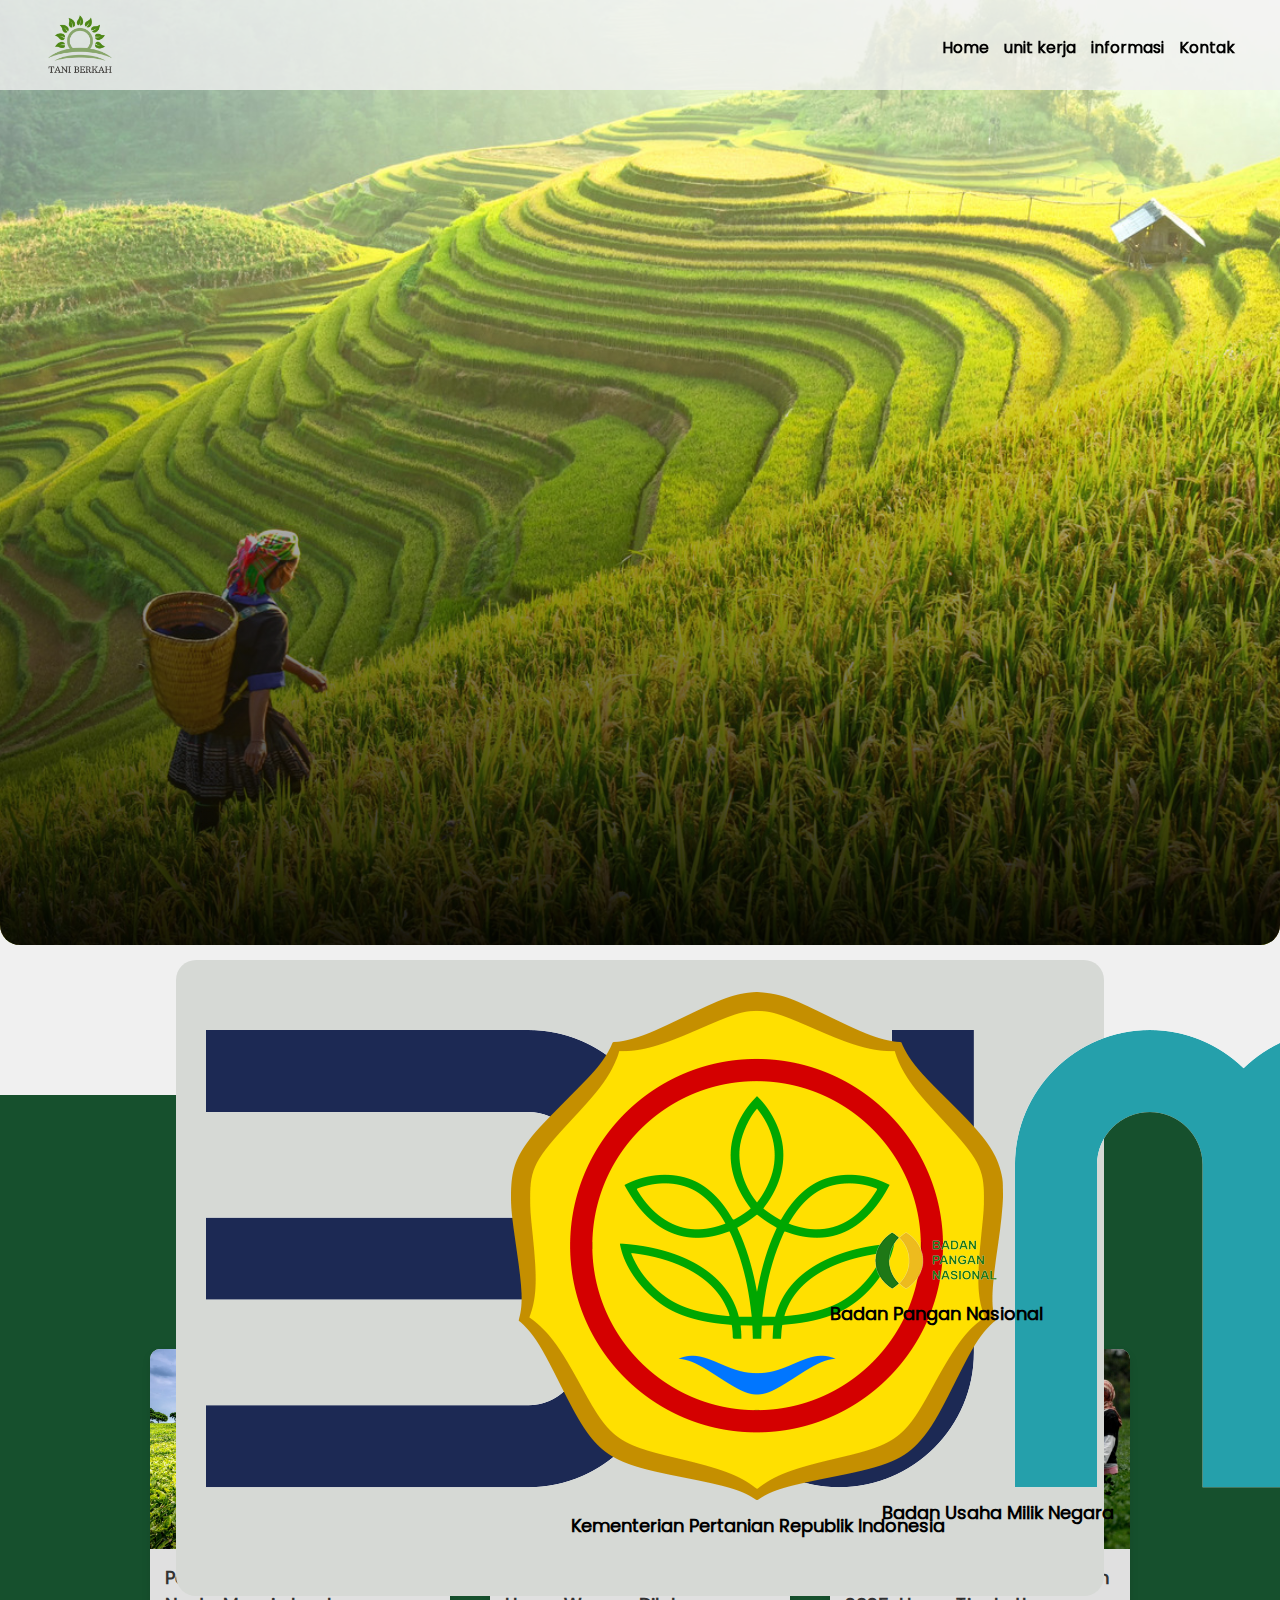
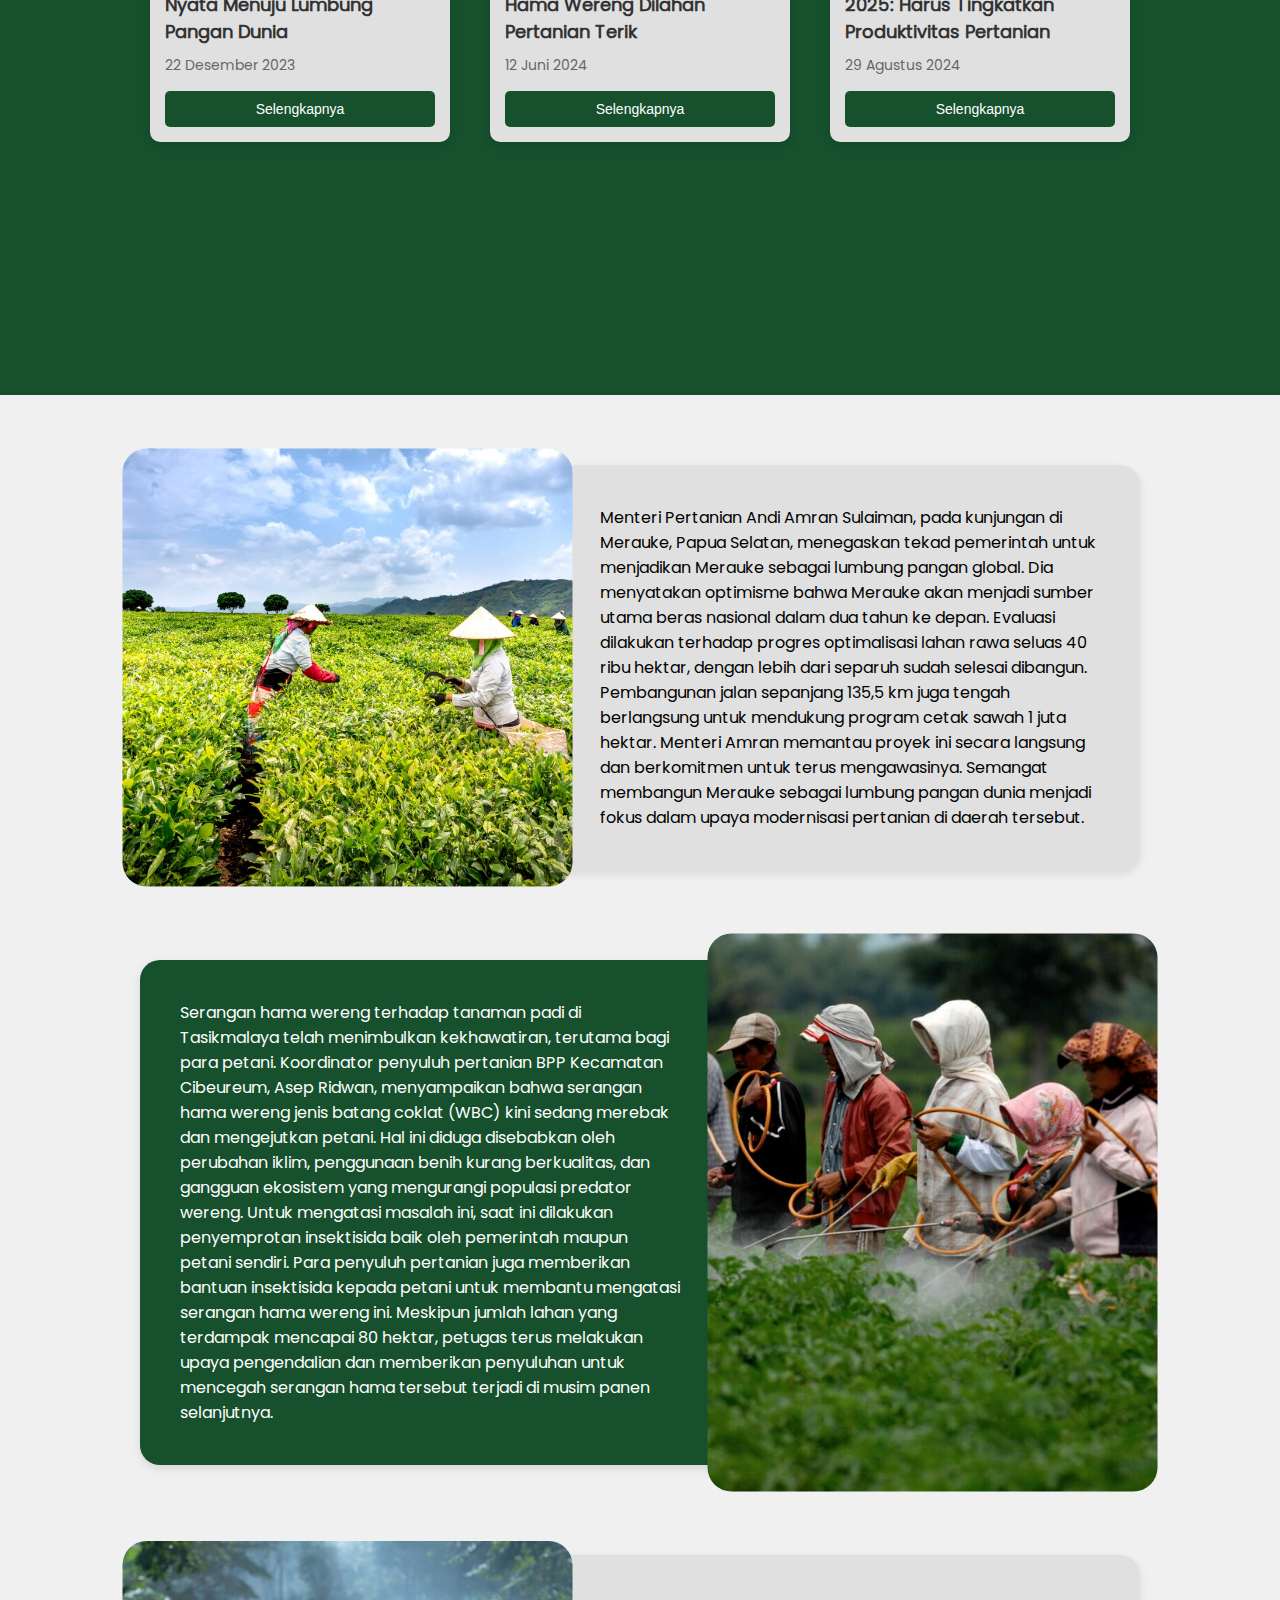
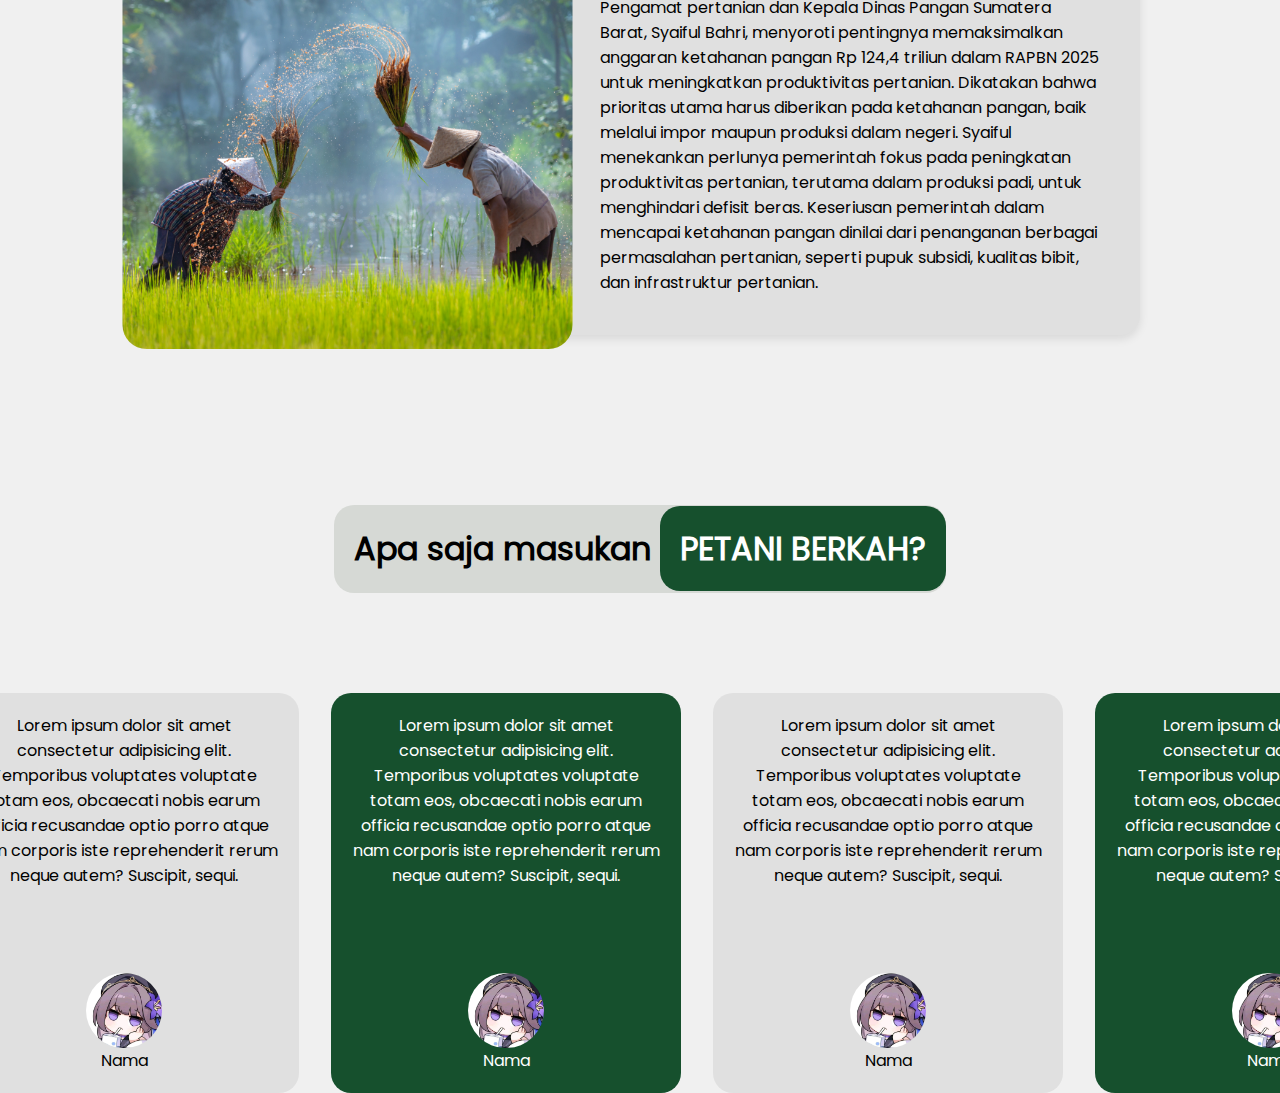
==== index.html @ 10a88b88 "Day2.2" ====
<!DOCTYPE html>
<html lang="en">
<head>
    <meta charset="UTF-8">
    <meta name="viewport" content="width=device-width, initial-scale=1.0">
    <meta name="description" content="Situs Tani Berkah adalah proyek dari kelompok MyDev yang menyediakan informasi dan panduan terbaru tentang teknik bercocok tanam, inovasi pertanian, dan produk-produk unggulan untuk petani modern.">
    <title>MyDev Tani Berkah</title>
    <link rel="stylesheet" href="style.css">
    <link rel="icon" type="image/x-icon" href="aset/img/logo.webp">
    <script src="script.js"></script>
</head>
<body>

    <!-- Navbar -->
    <nav>
        <div class="logo">
            <a href="index.html"><img src="aset/img/logo.webp" alt="logo"></a>
        </div>
        <div class="nav-normal">
            <ul>
                <li>Home</li>
                <li>unit kerja</li>
                <li>informasi</li>
                <li>Kontak</li>
            </ul>
        </div>
        

        <div class="nav-dropdown">
            <ul>
                <li>Menu</li>
            </ul>
        </div>
    </nav>

    <div class="container1">
        <img src="aset/img/bg 1.jpg" alt="">
    </div>

    <div class="container2">
        <div class="logo">
            <div class="logo-item">
                <img src="aset/img/BUMN.png" alt="Logo 1">
                <p>Badan Usaha Milik Negara</p>
            </div>
            <div class="logo-item">
                <img src="aset/img/Pertanian.webp" alt="Logo 2">
                <p>Kementerian Pertanian Republik Indonesia</p>
            </div>
            <div class="logo-item">
                <img src="aset/img/BPN.png" alt="Logo 3">
                <p>Badan Pangan Nasional</p>
            </div>
        </div>

        <div class="cards">
            <div class="card">
                <img src="aset/img/conten 1.png" alt="Card 1">
                <div class="card-content">
                    <h3>Pertanian Memasuki Langkah Nyata Menuju Lumbung Pangan Dunia</h3>
                    <p>22 Desember 2023</p>
                    <button>Selengkapnya</button>
                </div>
            </div>
            <div class="card">
                <img src="aset/img/conten 2.jpg" alt="Card 2">
                <div class="card-content">
                    <h3>Upaya Hadapi Serangan Hama Wereng Dilahan Pertanian Terik</h3>
                    <p>12 Juni 2024</p>
                    <button>Selengkapnya</button>
                </div>
            </div>
            <div class="card">
                <img src="aset/img/conten 3.jpg" alt="Card 3">
                <div class="card-content">
                    <h3>Anggaran Ketahanan Pangan 2025: Harus Tingkatkan Produktivitas Pertanian</h3>
                    <p>29 Agustus 2024</p>
                    <button>Selengkapnya</button>
                </div>
            </div>
        </div>
    </div>

    <div class="container3">
        <div class="content-container">
            <div class="img"></div>
            <p>
                Menteri Pertanian Andi Amran Sulaiman, pada kunjungan di Merauke, Papua Selatan, menegaskan tekad pemerintah untuk menjadikan Merauke sebagai lumbung pangan global. Dia menyatakan optimisme bahwa Merauke akan menjadi sumber utama beras nasional dalam dua tahun ke depan. Evaluasi dilakukan terhadap progres optimalisasi lahan rawa seluas 40 ribu hektar, dengan lebih dari separuh sudah selesai dibangun. Pembangunan jalan sepanjang 135,5 km juga tengah berlangsung untuk mendukung program cetak sawah 1 juta hektar. Menteri Amran memantau proyek ini secara langsung dan berkomitmen untuk terus mengawasinya. Semangat membangun Merauke sebagai lumbung pangan dunia menjadi fokus dalam upaya modernisasi pertanian di daerah tersebut.
            </p>
        </div>
    </div>

    <div class="container4">
        <div class="content-container">
            <p>
                Serangan hama wereng terhadap tanaman padi di Tasikmalaya telah menimbulkan kekhawatiran, terutama bagi para petani. Koordinator penyuluh pertanian BPP Kecamatan Cibeureum, Asep Ridwan, menyampaikan bahwa serangan hama wereng jenis batang coklat (WBC) kini sedang merebak dan mengejutkan petani. Hal ini diduga disebabkan oleh perubahan iklim, penggunaan benih kurang berkualitas, dan gangguan ekosistem yang mengurangi populasi predator wereng. Untuk mengatasi masalah ini, saat ini dilakukan penyemprotan insektisida baik oleh pemerintah maupun petani sendiri. Para penyuluh pertanian juga memberikan bantuan insektisida kepada petani untuk membantu mengatasi serangan hama wereng ini. Meskipun jumlah lahan yang terdampak mencapai 80 hektar, petugas terus melakukan upaya pengendalian dan memberikan penyuluhan untuk mencegah serangan hama tersebut terjadi di musim panen selanjutnya.
            </p>
            <div class="img"></div>
        </div>
    </div>

    <div class="container3 container5">
        <div class="content-container">
            <div class="img"></div>
            <p>
                Pengamat pertanian dan Kepala Dinas Pangan Sumatera Barat, Syaiful Bahri, menyoroti pentingnya memaksimalkan anggaran ketahanan pangan Rp 124,4 triliun dalam RAPBN 2025 untuk meningkatkan produktivitas pertanian. Dikatakan bahwa prioritas utama harus diberikan pada ketahanan pangan, baik melalui impor maupun produksi dalam negeri. Syaiful menekankan perlunya pemerintah fokus pada peningkatan produktivitas pertanian, terutama dalam produksi padi, untuk menghindari defisit beras. Keseriusan pemerintah dalam mencapai ketahanan pangan dinilai dari penanganan berbagai permasalahan pertanian, seperti pupuk subsidi, kualitas bibit, dan infrastruktur pertanian.
            </p>
        </div>
    </div>

    <div class="title">
        <h1>Apa saja masukan <span class="petani green">PETANI BERKAH?</span></h1>
    </div>

    <div class="horizontal-scroll">
        <div class="container6">
            <div class="item">
                <p>Lorem ipsum dolor sit amet consectetur adipisicing elit. Temporibus voluptates voluptate totam eos, obcaecati nobis earum officia recusandae optio porro atque nam corporis iste reprehenderit rerum neque autem? Suscipit, sequi.</p>
                <div class="profil">
                    <img src="aset/img/profil1.jpg" alt="profil">
                    <span>Nama</span>
                </div>
            </div>
            <div class="item green">
                <p>Lorem ipsum dolor sit amet consectetur adipisicing elit. Temporibus voluptates voluptate totam eos, obcaecati nobis earum officia recusandae optio porro atque nam corporis iste reprehenderit rerum neque autem? Suscipit, sequi.</p>
                <div class="profil">
                    <img src="aset/img/profil1.jpg" alt="profil">
                    <span>Nama</span>
                </div>
            </div>
            <div class="item">
                <p>Lorem ipsum dolor sit amet consectetur adipisicing elit. Temporibus voluptates voluptate totam eos, obcaecati nobis earum officia recusandae optio porro atque nam corporis iste reprehenderit rerum neque autem? Suscipit, sequi.</p>
                <div class="profil">
                    <img src="aset/img/profil1.jpg" alt="profil">
                    <span>Nama</span>
                </div>
            </div>
            <div class="item green">
                <p>Lorem ipsum dolor sit amet consectetur adipisicing elit. Temporibus voluptates voluptate totam eos, obcaecati nobis earum officia recusandae optio porro atque nam corporis iste reprehenderit rerum neque autem? Suscipit, sequi.</p>
                <div class="profil">
                    <img src="aset/img/profil1.jpg" alt="profil">
                    <span>Nama</span>
                </div>
            </div>
            <div class="item">
                <p>Lorem ipsum dolor sit amet consectetur adipisicing elit. Temporibus voluptates voluptate totam eos, obcaecati nobis earum officia recusandae optio porro atque nam corporis iste reprehenderit rerum neque autem? Suscipit, sequi.</p>
                <div class="profil">
                    <img src="aset/img/profil1.jpg" alt="profil">
                    <span>Nama</span>
                </div>
            </div>
            <div class="item green">
                <p>Lorem ipsum dolor sit amet consectetur adipisicing elit. Temporibus voluptates voluptate totam eos, obcaecati nobis earum officia recusandae optio porro atque nam corporis iste reprehenderit rerum neque autem? Suscipit, sequi.</p>
                <div class="profil">
                    <img src="aset/img/profil1.jpg" alt="profil">
                    <span>Nama</span>
                </div>
            </div>
        </div>
    </div>
    
</body>
</html>
---- style.css ----
@font-face {
    font-family: poppins;
    src: url(aset/font/Poppins-Regular.ttf);
}

*{
    padding: 0;
    margin: 0;
    box-sizing: border-box;

}

body{
    font-family: poppins;
    background-color: rgb(240, 240, 240);
}

a{
    text-decoration: none;
}

ul li{
    list-style: none;
}

nav{
    z-index: 99;
    position: fixed;
    width: 100%;
    min-height: 10vh;
    background-color: rgba(240, 240, 240, 0.8);
    color: black;
    display: flex;
    justify-content: space-between;
    align-items: center;
    padding: 5px 5vh 0;
}

nav .logo a img{
    width: 70px;
    height: 70px;
}

nav ul{
    display: flex;
    justify-content: center;
}

nav ul li {
    position: relative;
    min-width: 20px;
    margin-left: 15px;
    font-weight: bold;
    transition: all 0.5s;
}

nav ul li::after {
    content: '';
    position: absolute;
    left: 0;
    bottom: -3px; /* Atur jarak underline dari teks */
    width: 0;
    height: 3px; /* Ketebalan underline */
    background-color: green; /* Warna underline */
    transition: width 0.5s;
}

nav ul li:hover::after {
    width: 100%;
}

.nav-dropdown{
    display: none;
}

@media (max-width: 480px) {
    .nav-normal ul li{
        display: none;
    }
    .nav-dropdown{
        display: block;
    }
}

/* Container1 */

.container1 {
    width: 100%;
    height: 105vh;
    display: flex;
    justify-content: center;
    align-items: center;
    flex-wrap: wrap;
    position: relative; /* Penting untuk overlay */
}

.container1 img {
    position: absolute;
    object-fit: cover;
    height: 100%;
    width: 100%;
    border-radius: 0 0 20px 20px;
    z-index: 1; /* Pastikan gambar ada di bawah overlay */
}

.container1::after {
    content: '';
    position: absolute;
    top: 0;
    left: 0;
    width: 100%;
    height: 100%;
    background: linear-gradient(to top, rgba(0, 0, 0, 0.9), rgba(0, 0, 0, 0) 70%);
    border-radius: 0 0 20px 20px;
    z-index: 2; /* Overlay di atas gambar */
}

/* Logo dan Card */

.container2 {
    position: relative;
    background-color: #16502D;
    padding: 50px 0;
    margin-top: 150px;
    display: flex;
    flex-direction: column;
    justify-content: center;
    align-items: center;
    min-height: 100vh;
}

.container2 .logo {
    position: absolute;
    top :-15%;
    display: flex;
    flex-wrap: wrap;
    justify-content: space-around;
    align-items: center;
    background-color: #D6D9D5;
    padding: 20px;
    border-radius: 20px;
    min-width: 70%;
    max-width: 1000px;
    margin: 0 25px 50px;
}

.logo-item {
    flex: 1;
    text-align: center;
    display: flex;
    flex-direction: column;
    flex-wrap: wrap;
    padding: 10px;
}

.logo-item img {
    flex: 1;
    height: 70px;
    width: auto;
    display: block;
    margin: 0 auto;
    
}

.logo-item p {
    flex: 1;
    margin-top: 10px;
    font-size: large;
    font-weight: bold;
    color: #000;
}

@media (max-width: 480px) {
    .container2{
        margin-top: 220px;
        padding-top: 150px;
    }

    .logo-item img {
        height: 50px;
        
    }

    .logo-item p {
        font-size: small;
    }
}

.cards {
    display: flex;
    gap: 20px;
    justify-content: center;
    align-items: stretch;
    flex-wrap: wrap;
}

.card {
    background-color: #e0e0e0;
    border-radius: 10px;
    overflow: hidden;
    width: 300px;
    box-shadow: 0 4px 8px rgba(0, 0, 0, 0.1);
    display: flex;
    flex-direction: column;
    margin: 10px;
}

.card img {
    width: 100%;
    height: 200px;
    object-fit: cover;
}

.card-content {
    padding: 15px;
    display: flex;
    flex-direction: column;
    justify-content: space-between;
    flex-grow: 1;
}

.card-content h3 {
    font-size: 18px;
    color: #333;
    margin-bottom: 10px;
}

.card-content p {
    font-size: 14px;
    color: #666;
    margin-bottom: 15px;
}

.card-content button {
    background-color: #16502D;
    color: white;
    border: none;
    padding: 10px 15px;
    text-align: center;
    text-decoration: none;
    display: inline-block;
    font-size: 14px;
    border-radius: 5px;
    cursor: pointer;
    transition: all 0.2s;
}

.card-content button:hover {
    background-color: #45a049;
}

/* Responsive adjustments */
@media (max-width: 768px) {
    .cards {
        flex-direction: column;
        align-items: center;
    }

    .card {
        width: 80%;
    }
}

@media (max-width: 480px) {
    .card {
        width: 90%;
    }

    .card img {
        height: 150px;
    }

    .card-content h3 {
        font-size: 16px;
    }

    .card-content p {
        font-size: 12px;
    }

    .card-content button {
        padding: 8px 12px;
        font-size: 12px;
    }
}


/* Container 3 */

.container3 {
    margin-top: 50px;
    width: 100%;
    padding: 20px;
    display: flex;
    justify-content: center;
    align-items: center;
}

.container3 .content-container {
    padding: 20px;
    display: flex;
    max-width: 1000px;
    background-color: #e0e0e0;
    border-radius: 20px;
    box-shadow: 0 4px 10px rgba(0, 0, 0, 0.1);
    width: 100%; /* Ensure content-container takes full width */
}

.container3 .content-container .img{
    border-radius: 20px;
    background-image: url(aset/img/conten\ 1.png);
    background-size: cover;
    background-position: center;
    flex: 0.75;
    width: 250px;
    height: auto;
    scale: 1.2;
}

.container3 .content-container p{
    flex: 1;
    padding: 20px 20px 20px 65px;
}

/* Container 4 */
.container4{
    margin-top: 50px;
    width: 100%;
    padding: 20px;
    display: flex;
    justify-content: center;
    align-items: center;
}

.container4 .content-container {
    padding: 20px;
    display: flex;
    max-width: 1000px;
    background-color: #16502D;
    border-radius: 20px;
    box-shadow: 0 4px 10px rgba(0, 0, 0, 0.1);
    width: 100%; /* Ensure content-container takes full width */
}

.container4 .content-container .img{
    border-radius: 20px;
    background-image: url(aset/img/conten\ 3.jpg);
    background-size: cover;
    background-position: center;
    flex: 0.75;
    width: 250px;
    height: auto;
    scale: 1.2;
}

.container4 .content-container p{
    flex: 1;
    color: white;
    padding: 20px 65px 20px 20px ;
}

.container5 .content-container .img{
    background-image: url(aset/img/conten\ 2.jpg);
}

@media (max-width: 480px) {
    .content-container{
        flex-direction: column;
    }

    .container3 .content-container .img, .container4 .content-container .img{
        flex: none;
        width: auto;
        height: 200px;
        margin-bottom: 20px;
    }

    .container3 .content-container p, .container4 .content-container p{
        padding: 20px ;
        text-align: center;
    }

    .container4 .content-container{
        flex-direction: column-reverse;
    }
}


.horizontal-scroll {
    width: 100%;
    overflow-x: scroll;
    display: flex;
    position: relative;
    scrollbar-color: transparent transparent;
}

.horizontal-scroll::-webkit-scrollbar {
    display: none;
}

.container6 {
    display: flex;
    gap: 2rem;
}

.item {
    width: 350px;
    height: 400px;
    background-color: #e0e0e0;
    border-radius: 20px;
    padding: 20px;
    display: flex;
    justify-content: space-between;
    align-items: center;
    flex-direction: column;
}

.item p{
    text-align: center;
}

.item .profil{
    display: flex;
    justify-content: center;
    align-items: center;
    flex-direction: column;
}

.item .profil img{
    height: 75px;
    width: auto;
    border-radius: 50%;
}

.title{
    display: flex;
    justify-content: center;
    align-items: center;

}

h1{
    text-align: center;
    align-items: center;
    margin: 150px 0 100px;
    padding: 20px;
    padding-right: 0;
    border-radius: 20px;
    background-color: #D6D9D5;
}

.green{
    background-color: #16502D;
    color: white;
}

.petani{
    padding: 20px;
    border-radius: 20px;
}

@media (max-width: 480px) {
    h1 {
        margin: 100px 20px 50px;
    }
    h1 .green{
        background-color: transparent;
        color: #000;
    }
}
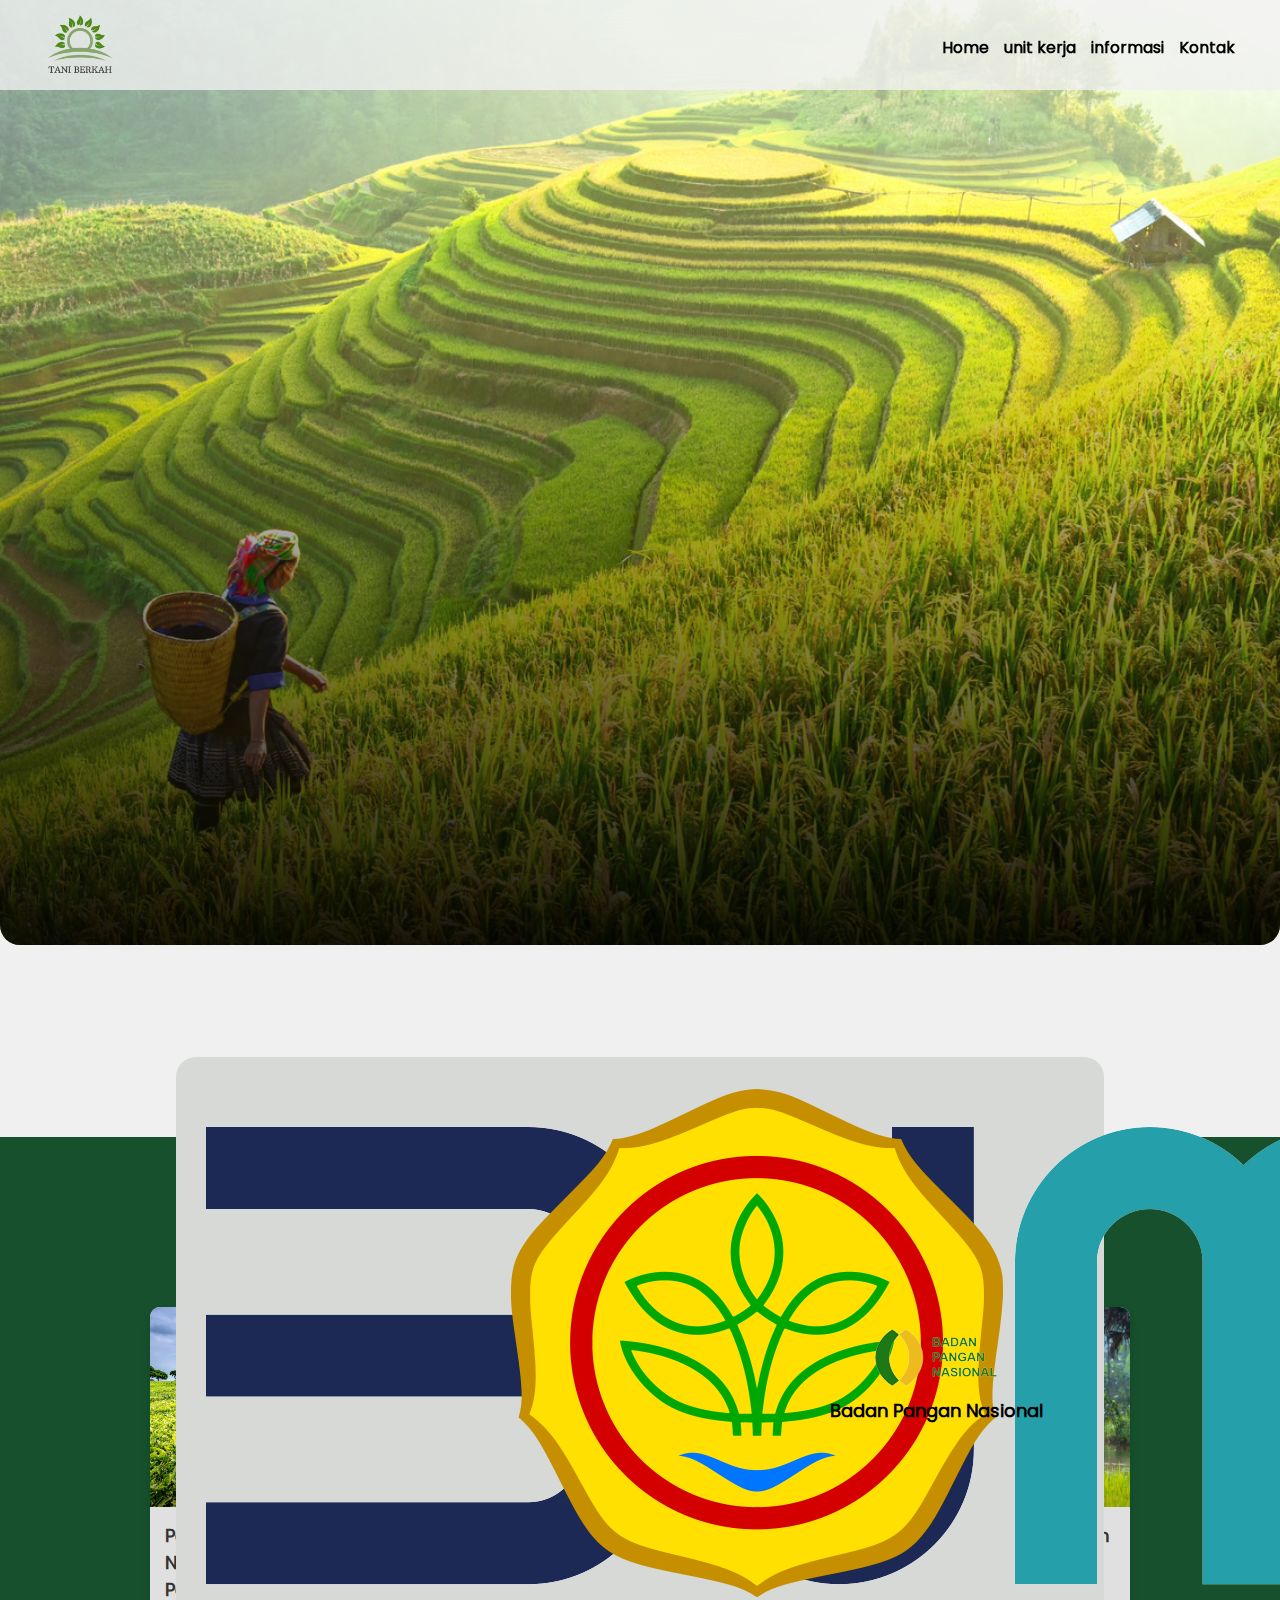
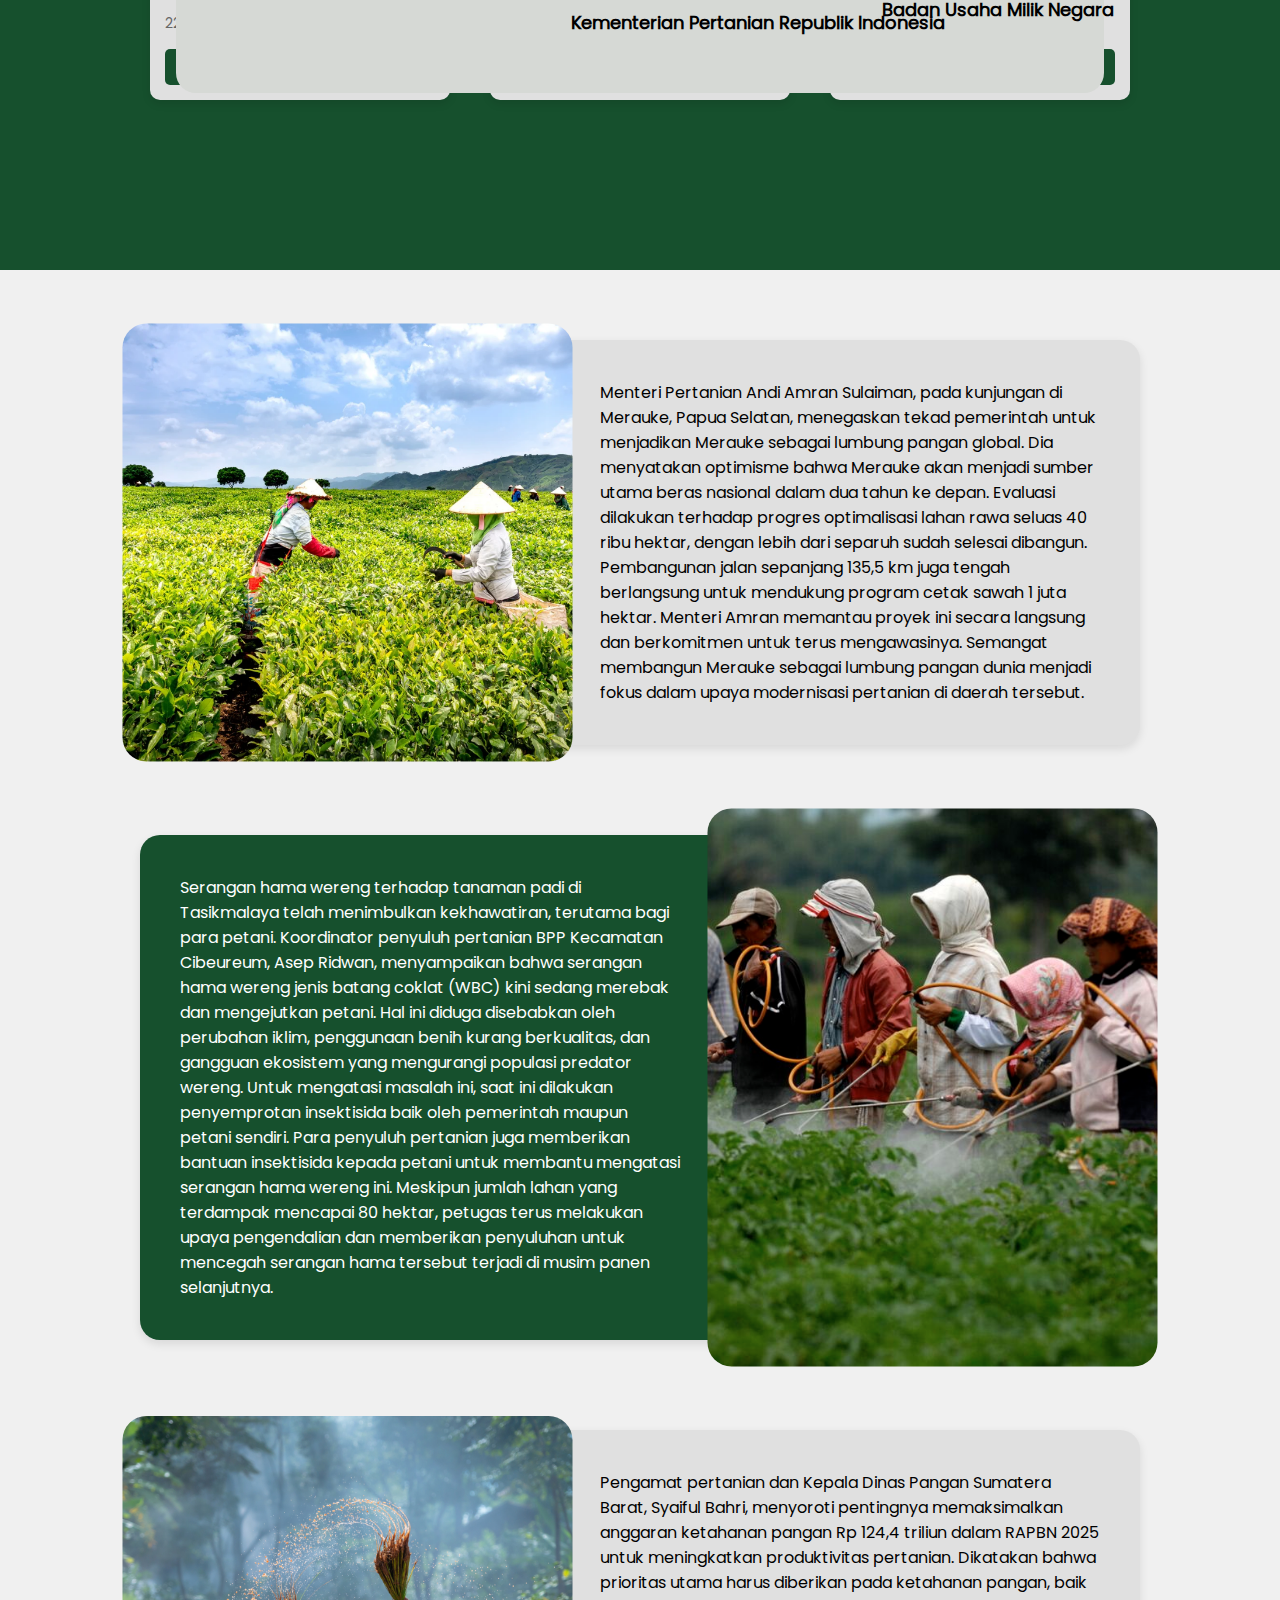
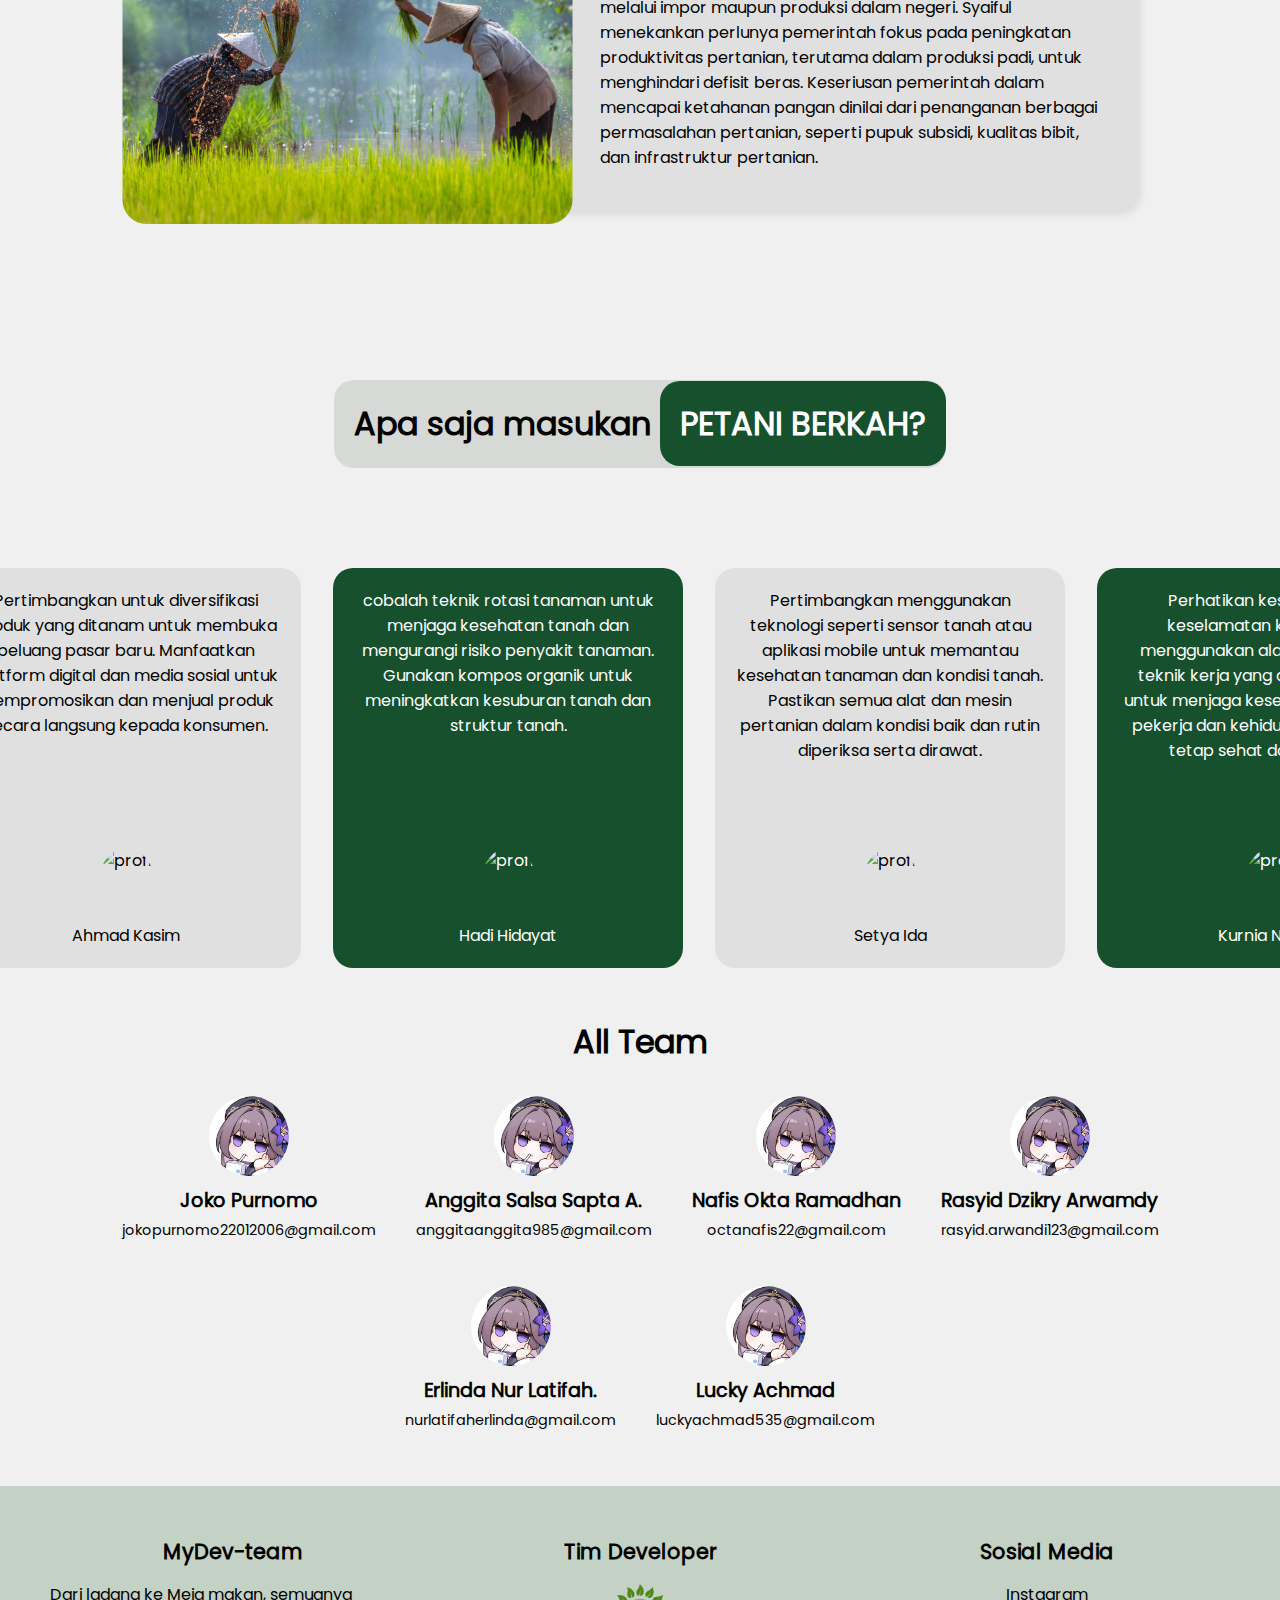
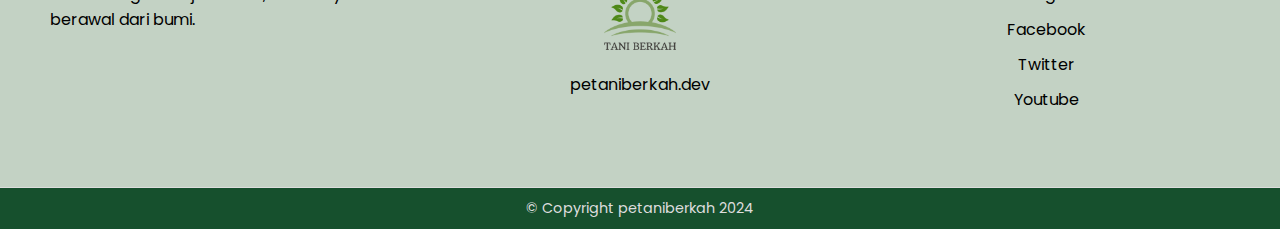
==== commit a26d37d0: "day3" ====
--- a/index.html
+++ b/index.html
@@ -63,7 +63,7 @@
                 </div>
             </div>
             <div class="card">
-                <img src="aset/img/conten 2.jpg" alt="Card 2">
+                <img src="aset/img/conten 3.jpg" alt="Card 2">
                 <div class="card-content">
                     <h3>Upaya Hadapi Serangan Hama Wereng Dilahan Pertanian Terik</h3>
                     <p>12 Juni 2024</p>
@@ -71,7 +71,7 @@
                 </div>
             </div>
             <div class="card">
-                <img src="aset/img/conten 3.jpg" alt="Card 3">
+                <img src="aset/img/conten 2.jpg" alt="Card 3">
                 <div class="card-content">
                     <h3>Anggaran Ketahanan Pangan 2025: Harus Tingkatkan Produktivitas Pertanian</h3>
                     <p>29 Agustus 2024</p>
@@ -115,49 +115,120 @@
     <div class="horizontal-scroll">
         <div class="container6">
             <div class="item">
-                <p>Lorem ipsum dolor sit amet consectetur adipisicing elit. Temporibus voluptates voluptate totam eos, obcaecati nobis earum officia recusandae optio porro atque nam corporis iste reprehenderit rerum neque autem? Suscipit, sequi.</p>
-                <div class="profil">
-                    <img src="aset/img/profil1.jpg" alt="profil">
-                    <span>Nama</span>
+                <p>Pertimbangkan untuk diversifikasi produk yang ditanam untuk membuka peluang pasar baru. Manfaatkan platform digital dan media sosial untuk mempromosikan dan menjual produk secara langsung kepada konsumen.</p>
+                <div class="profil">
+                    <img src="aset/img/user2.png" alt="profil">
+                    <span>Ahmad Kasim</span>
                 </div>
             </div>
             <div class="item green">
-                <p>Lorem ipsum dolor sit amet consectetur adipisicing elit. Temporibus voluptates voluptate totam eos, obcaecati nobis earum officia recusandae optio porro atque nam corporis iste reprehenderit rerum neque autem? Suscipit, sequi.</p>
-                <div class="profil">
-                    <img src="aset/img/profil1.jpg" alt="profil">
-                    <span>Nama</span>
+                <p>cobalah teknik rotasi tanaman untuk menjaga kesehatan tanah dan mengurangi risiko penyakit tanaman. Gunakan kompos organik untuk meningkatkan  kesuburan tanah dan struktur tanah. </p>
+                <div class="profil">
+                    <img src="aset/img/user6.png" alt="profil">
+                    <span>Hadi Hidayat</span>
                 </div>
             </div>
             <div class="item">
-                <p>Lorem ipsum dolor sit amet consectetur adipisicing elit. Temporibus voluptates voluptate totam eos, obcaecati nobis earum officia recusandae optio porro atque nam corporis iste reprehenderit rerum neque autem? Suscipit, sequi.</p>
-                <div class="profil">
-                    <img src="aset/img/profil1.jpg" alt="profil">
-                    <span>Nama</span>
+                <p>Pertimbangkan menggunakan teknologi seperti sensor tanah atau aplikasi mobile untuk memantau kesehatan tanaman dan kondisi tanah. Pastikan semua alat dan mesin pertanian dalam kondisi baik dan rutin diperiksa serta dirawat.</p>
+                <div class="profil">
+                    <img src="aset/img/user5.png" alt="profil">
+                    <span>Setya Ida</span>
                 </div>
             </div>
             <div class="item green">
-                <p>Lorem ipsum dolor sit amet consectetur adipisicing elit. Temporibus voluptates voluptate totam eos, obcaecati nobis earum officia recusandae optio porro atque nam corporis iste reprehenderit rerum neque autem? Suscipit, sequi.</p>
-                <div class="profil">
-                    <img src="aset/img/profil1.jpg" alt="profil">
-                    <span>Nama</span>
+                <p>Perhatikan kesehatan dan keselamatan kerja dengan menggunakan alat pelindung dan teknik kerja yang aman. Usahakan untuk menjaga keseimbangan antara pekerja dan kehidupan pribadi agar tetap sehat dan produktif.</p>
+                <div class="profil">
+                    <img src="aset/img/user4.png" alt="profil">
+                    <span>Kurnia Ningsih</span>
                 </div>
             </div>
             <div class="item">
-                <p>Lorem ipsum dolor sit amet consectetur adipisicing elit. Temporibus voluptates voluptate totam eos, obcaecati nobis earum officia recusandae optio porro atque nam corporis iste reprehenderit rerum neque autem? Suscipit, sequi.</p>
-                <div class="profil">
-                    <img src="aset/img/profil1.jpg" alt="profil">
-                    <span>Nama</span>
+                <p>Ikuti pelatihan dan workshop tentang teknik pertanian terbaru, manajemen bisnis pertanian, dan pemasaran produk. Bergabunglah dengan kelompok petani dan asosiasi untuk berbagai pengalaman dan informasi.</p>
+                <div class="profil">
+                    <img src="aset/img/user3.png" alt="profil">
+                    <span>Budi utomo</span>
                 </div>
             </div>
             <div class="item green">
-                <p>Lorem ipsum dolor sit amet consectetur adipisicing elit. Temporibus voluptates voluptate totam eos, obcaecati nobis earum officia recusandae optio porro atque nam corporis iste reprehenderit rerum neque autem? Suscipit, sequi.</p>
-                <div class="profil">
-                    <img src="aset/img/profil1.jpg" alt="profil">
-                    <span>Nama</span>
+                <p>Lakukan pemantauan rutin terhadap tanaman untuk mendeteksi hama dan penyakit  sejak dini. Gunakan metode pengendalian hama yang ramah lingkungan, seperti predator alami dan pestisida organik.</p>
+                <div class="profil">
+                    <img src="aset/img/user1.png" alt="profil">
+                    <span>Muhammad Sumbul</span>
                 </div>
             </div>
         </div>
     </div>
     
+    <div class="team-section">
+        <h2>All Team</h2>
+        <div class="team-container">
+            <div class="team-member">
+                <img src="aset/img/profil1.jpg" alt="Joko Purnomo">
+                <div class="team-info">
+                    <h3>Joko Purnomo</h3>
+                    <p>jokopurnomo22012006@gmail.com</p>
+                </div>
+            </div>
+            <div class="team-member">
+                <img src="aset/img/profil1.jpg" alt="Anggita Salsa Sapta A.">
+                <div class="team-info">
+                    <h3>Anggita Salsa Sapta A.</h3>
+                    <p>anggitaanggita985@gmail.com</p>
+                </div>
+            </div>
+            <div class="team-member">
+                <img src="aset/img/profil1.jpg" alt="Nafis Okta Ramadhan">
+                <div class="team-info">
+                    <h3>Nafis Okta Ramadhan</h3>
+                    <p>octanafis22@gmail.com</p>
+                </div>
+            </div>
+            <div class="team-member">
+                <img src="aset/img/profil1.jpg" alt="Rasyid Dzikry Arwamdy">
+                <div class="team-info">
+                    <h3>Rasyid Dzikry Arwamdy</h3>
+                    <p>rasyid.arwandi123@gmail.com</p>
+                </div>
+            </div>
+            <div class="team-member">
+                <img src="aset/img/profil1.jpg" alt="Erlinda Nur Latifah.">
+                <div class="team-info">
+                    <h3>Erlinda Nur Latifah.</h3>
+                    <p>nurlatifaherlinda@gmail.com</p>
+                </div>
+            </div>
+            <div class="team-member">
+                <img src="aset/img/profil1.jpg" alt="Lucky Achmad">
+                <div class="team-info">
+                    <h3>Lucky Achmad</h3>
+                    <p>luckyachmad535@gmail.com</p>
+                </div>
+            </div>
+        </div>
+    </div>
+
+    <footer>
+        <div class="footer-container">
+            <div class="footer-item">
+                <h3>MyDev-team</h3>
+                <p>Dari ladang ke Meja makan, semuanya berawal dari bumi.</p>
+            </div>
+            <div class="footer-item">
+                <h3>Tim Developer</h3>
+                <img src="aset/img/logo.webp" alt="Tani Berkah Logo">
+                <p>petaniberkah.dev</p>
+            </div>
+            <div class="footer-item">
+                <h3>Sosial Media</h3>
+                <p>Instagram</p>
+                <p>Facebook</p>
+                <p>Twitter</p>
+                <p>Youtube</p>
+            </div>
+        </div>
+        <div class="footer-bottom">
+            <p>© Copyright petaniberkah 2024</p>
+        </div>
+    </footer>
 </body>
 </html>--- a/style.css
+++ b/style.css
@@ -120,18 +120,17 @@
 .container2 {
     position: relative;
     background-color: #16502D;
-    padding: 50px 0;
-    margin-top: 150px;
-    display: flex;
-    flex-direction: column;
-    justify-content: center;
-    align-items: center;
-    min-height: 100vh;
+    padding: 10rem 0;
+    margin-top: 12rem;
+    display: flex;
+    flex-direction: column;
+    justify-content: center;
+    align-items: center;
 }
 
 .container2 .logo {
     position: absolute;
-    top :-15%;
+    top :-5rem;
     display: flex;
     flex-wrap: wrap;
     justify-content: space-around;
@@ -174,6 +173,11 @@
     .container2{
         margin-top: 220px;
         padding-top: 150px;
+        max-height: none;
+    }
+
+    .container2 .logo{
+        top :-10rem;
     }
 
     .logo-item img {
@@ -467,4 +471,103 @@
         background-color: transparent;
         color: #000;
     }
+}
+
+.team-section {
+    text-align: center;
+    padding: 50px 0;
+}
+
+.team-section h2 {
+    font-size: 2rem;
+    margin-bottom: 30px;
+}
+
+.team-container {
+    display: flex;
+    flex-wrap: wrap;
+    justify-content: center;
+    gap: 40px;
+}
+
+.team-member {
+    display: flex;
+    align-items: center;
+    flex-direction: column;
+    text-align: center;
+}
+
+.team-member img {
+    width: 80px;
+    height: 80px;
+    border-radius: 50%;
+    margin-bottom: 10px;
+}
+
+.team-info h3 {
+    font-size: 1.2rem;
+    margin: 0;
+}
+
+.team-info p {
+    margin: 5px 0;
+    font-size: 0.9rem;
+}
+
+footer {
+    background-color: #c3d2c4;
+}
+
+.footer-container {
+    display: flex;
+    justify-content: space-between;
+    align-items: flex-start;
+    flex-wrap: wrap;
+    padding: 30px;
+}
+
+@media (max-width: 480px) {
+    .footer-container{
+        flex-direction: column;
+        text-align: center;
+        align-items: center;
+    }
+}
+
+.footer-item{
+    flex: 1;
+    display: flex;
+    justify-content: center;
+    align-items: center;
+    flex-direction: column;
+    margin: 20px;
+}
+
+.footer-item h3 {
+    margin-bottom: 10px;
+    font-size: 1.3rem;
+}
+
+.footer-item p {
+    margin: 5px 0;
+    font-size: 1rem;
+}
+
+.footer-item img {
+    width: 80px;
+    margin-bottom: 10px;
+}
+
+.footer-bottom {
+    text-align: center;
+    margin-top: 20px;
+    border-top: 1px solid #ddd;
+    background-color: #16502D;
+    padding: 10px 0;
+}
+
+.footer-bottom p {
+    margin: 0;
+    font-size: 0.9rem;
+    color: #ddd;
 }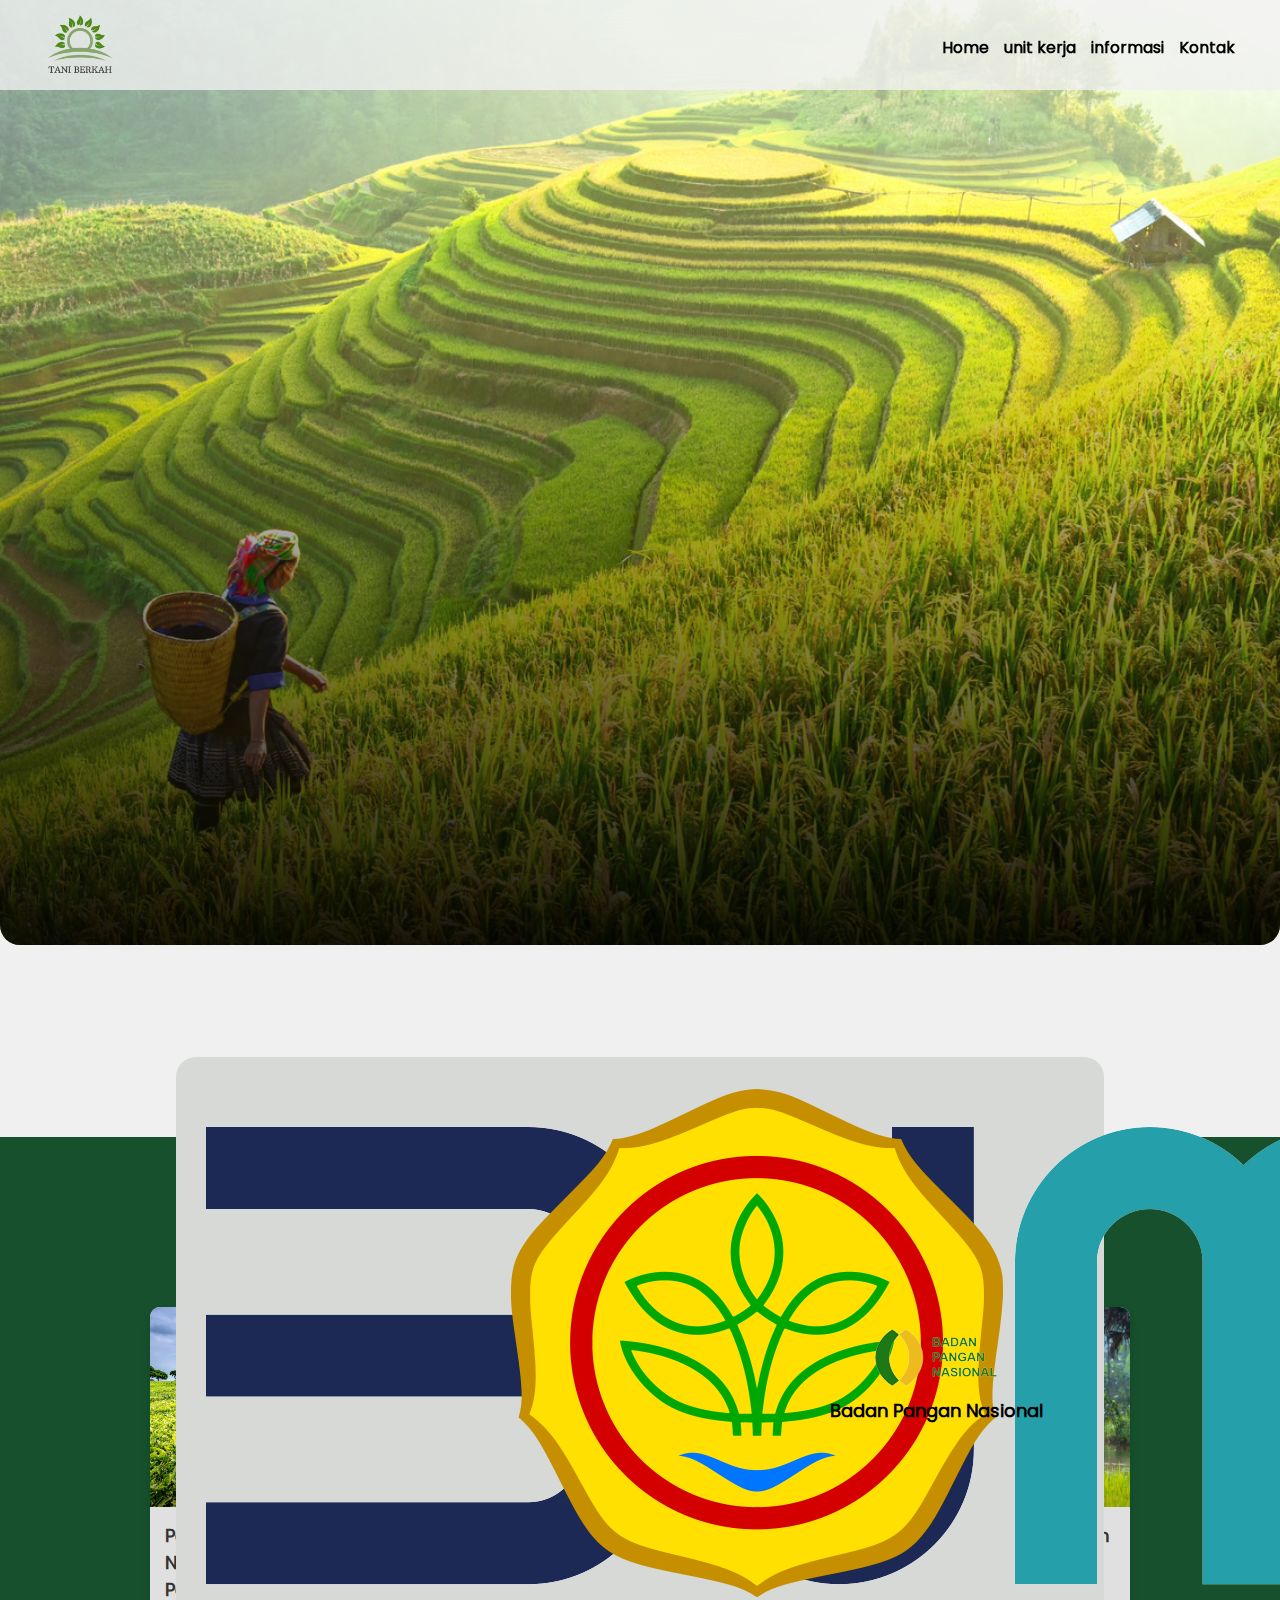
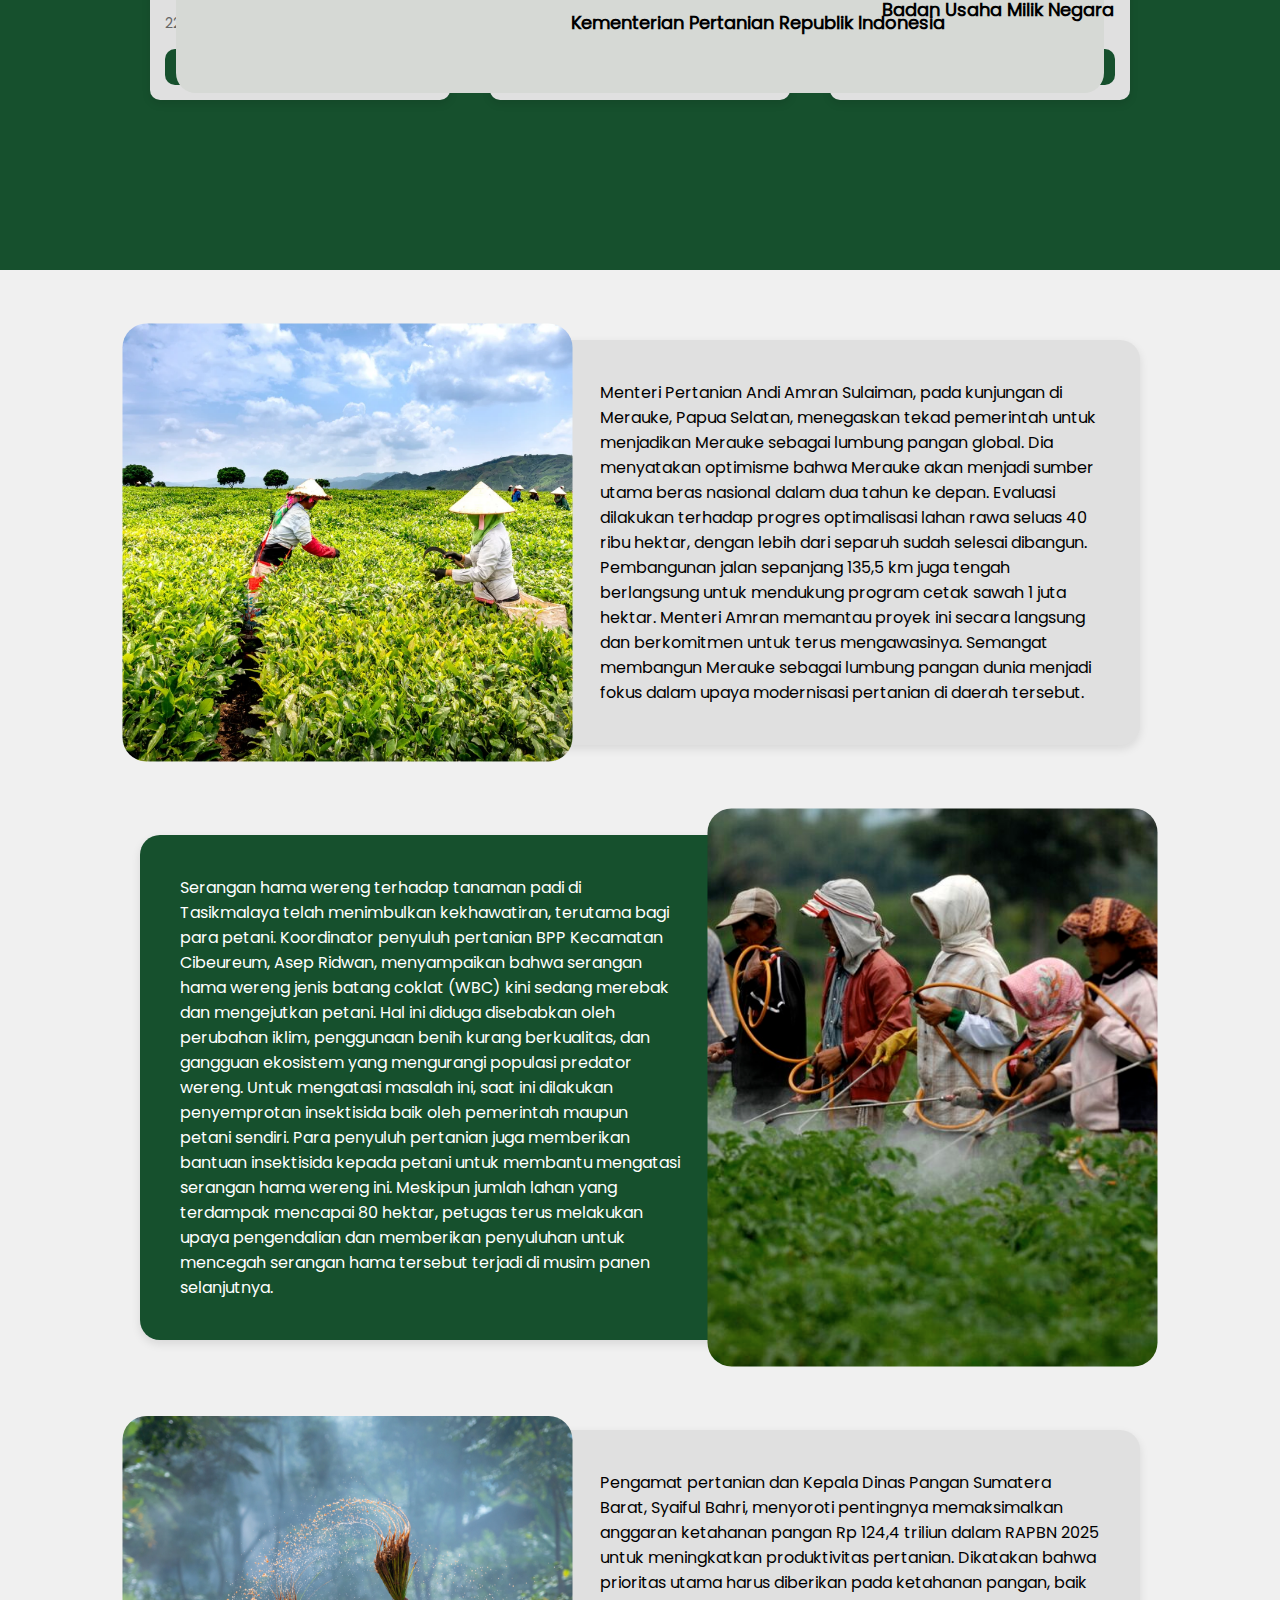
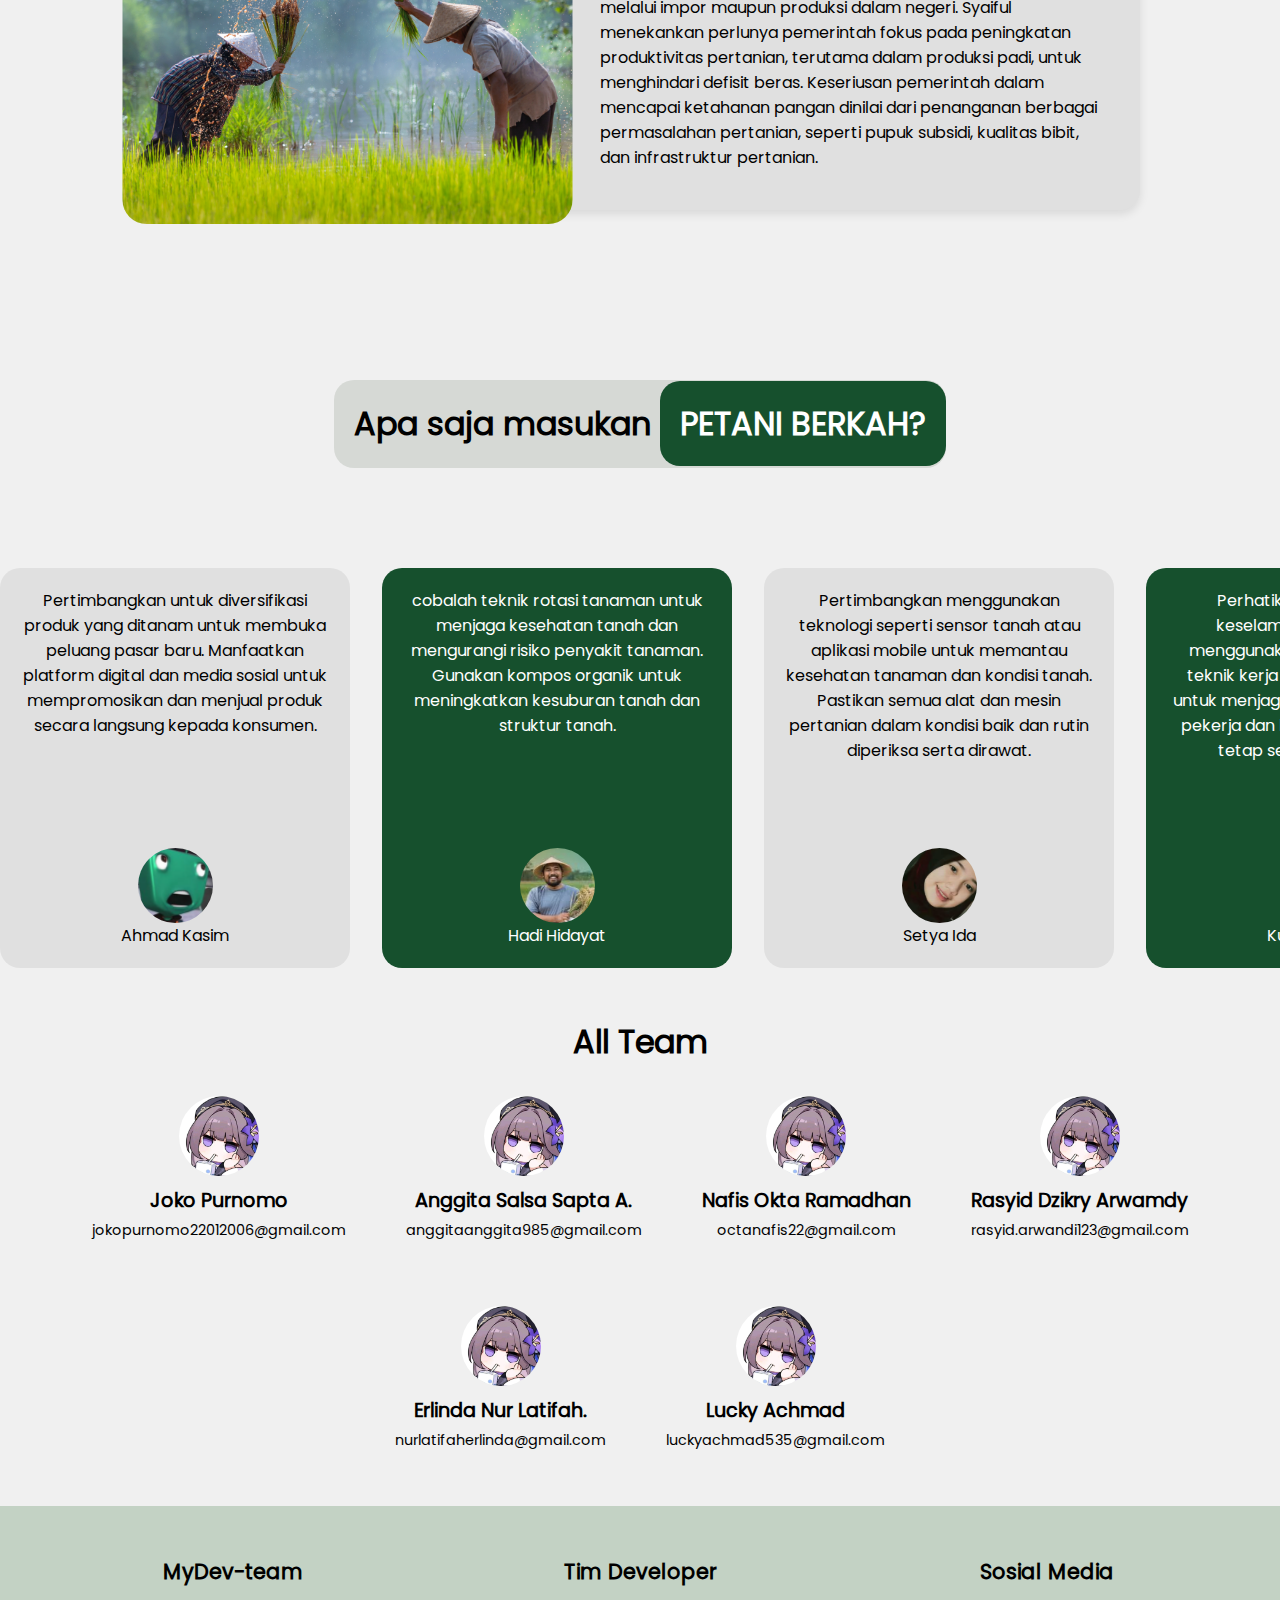
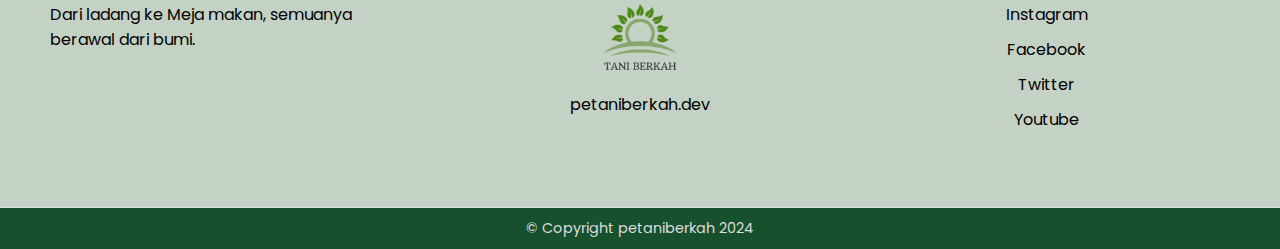
==== commit 29f5c23f: "Perbaikan scroll card horizontal dan scroll vertikal" ====
--- a/index.html
+++ b/index.html
@@ -59,7 +59,7 @@
                 <div class="card-content">
                     <h3>Pertanian Memasuki Langkah Nyata Menuju Lumbung Pangan Dunia</h3>
                     <p>22 Desember 2023</p>
-                    <button>Selengkapnya</button>
+                    <a href="#content1"><button>Selengkapnya</button></a>
                 </div>
             </div>
             <div class="card">
@@ -67,7 +67,7 @@
                 <div class="card-content">
                     <h3>Upaya Hadapi Serangan Hama Wereng Dilahan Pertanian Terik</h3>
                     <p>12 Juni 2024</p>
-                    <button>Selengkapnya</button>
+                    <a href="#content2"><button>Selengkapnya</button></a>
                 </div>
             </div>
             <div class="card">
@@ -75,14 +75,14 @@
                 <div class="card-content">
                     <h3>Anggaran Ketahanan Pangan 2025: Harus Tingkatkan Produktivitas Pertanian</h3>
                     <p>29 Agustus 2024</p>
-                    <button>Selengkapnya</button>
+                    <a href="#content3"><button>Selengkapnya</button></a>
                 </div>
             </div>
         </div>
     </div>
 
     <div class="container3">
-        <div class="content-container">
+        <div id="content1" class="content-container">
             <div class="img"></div>
             <p>
                 Menteri Pertanian Andi Amran Sulaiman, pada kunjungan di Merauke, Papua Selatan, menegaskan tekad pemerintah untuk menjadikan Merauke sebagai lumbung pangan global. Dia menyatakan optimisme bahwa Merauke akan menjadi sumber utama beras nasional dalam dua tahun ke depan. Evaluasi dilakukan terhadap progres optimalisasi lahan rawa seluas 40 ribu hektar, dengan lebih dari separuh sudah selesai dibangun. Pembangunan jalan sepanjang 135,5 km juga tengah berlangsung untuk mendukung program cetak sawah 1 juta hektar. Menteri Amran memantau proyek ini secara langsung dan berkomitmen untuk terus mengawasinya. Semangat membangun Merauke sebagai lumbung pangan dunia menjadi fokus dalam upaya modernisasi pertanian di daerah tersebut.
@@ -91,7 +91,7 @@
     </div>
 
     <div class="container4">
-        <div class="content-container">
+        <div id="content2" class="content-container">
             <p>
                 Serangan hama wereng terhadap tanaman padi di Tasikmalaya telah menimbulkan kekhawatiran, terutama bagi para petani. Koordinator penyuluh pertanian BPP Kecamatan Cibeureum, Asep Ridwan, menyampaikan bahwa serangan hama wereng jenis batang coklat (WBC) kini sedang merebak dan mengejutkan petani. Hal ini diduga disebabkan oleh perubahan iklim, penggunaan benih kurang berkualitas, dan gangguan ekosistem yang mengurangi populasi predator wereng. Untuk mengatasi masalah ini, saat ini dilakukan penyemprotan insektisida baik oleh pemerintah maupun petani sendiri. Para penyuluh pertanian juga memberikan bantuan insektisida kepada petani untuk membantu mengatasi serangan hama wereng ini. Meskipun jumlah lahan yang terdampak mencapai 80 hektar, petugas terus melakukan upaya pengendalian dan memberikan penyuluhan untuk mencegah serangan hama tersebut terjadi di musim panen selanjutnya.
             </p>
@@ -100,7 +100,7 @@
     </div>
 
     <div class="container3 container5">
-        <div class="content-container">
+        <div id="content3" class="content-container">
             <div class="img"></div>
             <p>
                 Pengamat pertanian dan Kepala Dinas Pangan Sumatera Barat, Syaiful Bahri, menyoroti pentingnya memaksimalkan anggaran ketahanan pangan Rp 124,4 triliun dalam RAPBN 2025 untuk meningkatkan produktivitas pertanian. Dikatakan bahwa prioritas utama harus diberikan pada ketahanan pangan, baik melalui impor maupun produksi dalam negeri. Syaiful menekankan perlunya pemerintah fokus pada peningkatan produktivitas pertanian, terutama dalam produksi padi, untuk menghindari defisit beras. Keseriusan pemerintah dalam mencapai ketahanan pangan dinilai dari penanganan berbagai permasalahan pertanian, seperti pupuk subsidi, kualitas bibit, dan infrastruktur pertanian.
--- a/style.css
+++ b/style.css
@@ -2,6 +2,10 @@
     font-family: poppins;
     src: url(aset/font/Poppins-Regular.ttf);
 }
+
+html {
+    scroll-behavior: smooth;
+  }
 
 *{
     padding: 0;
@@ -235,6 +239,10 @@
     margin-bottom: 15px;
 }
 
+.card-content a{
+    width: 100%;
+}
+
 .card-content button {
     background-color: #16502D;
     color: white;
@@ -244,9 +252,10 @@
     text-decoration: none;
     display: inline-block;
     font-size: 14px;
-    border-radius: 5px;
+    border-radius: 10px;
     cursor: pointer;
     transition: all 0.2s;
+    width: 100%;
 }
 
 .card-content button:hover {
@@ -390,25 +399,31 @@
 }
 
 
+/* Card Scroll */
+
+@keyframes scrollLeft {
+    0% {
+        transform: translateX(0);
+    }
+    100% {
+        transform: translateX(-100%);
+    }
+}
+
 .horizontal-scroll {
     width: 100%;
-    overflow-x: scroll;
-    display: flex;
+    overflow: hidden; /* Sembunyikan scrollbar */
     position: relative;
-    scrollbar-color: transparent transparent;
-}
-
-.horizontal-scroll::-webkit-scrollbar {
-    display: none;
 }
 
 .container6 {
     display: flex;
     gap: 2rem;
+    animation: scrollLeft 30s linear infinite; /* Scroll smooth dan looping */
 }
 
 .item {
-    width: 350px;
+    width: 350px; /* Pastikan lebar item tetap sesuai */
     height: 400px;
     background-color: #e0e0e0;
     border-radius: 20px;
@@ -417,33 +432,33 @@
     justify-content: space-between;
     align-items: center;
     flex-direction: column;
-}
-
-.item p{
-    text-align: center;
-}
-
-.item .profil{
-    display: flex;
-    justify-content: center;
-    align-items: center;
-    flex-direction: column;
-}
-
-.item .profil img{
+    flex-shrink: 0; /* Mencegah card menyusut */
+}
+
+.item p {
+    text-align: center;
+}
+
+.item .profil {
+    display: flex;
+    justify-content: center;
+    align-items: center;
+    flex-direction: column;
+}
+
+.item .profil img {
     height: 75px;
     width: auto;
     border-radius: 50%;
 }
 
-.title{
-    display: flex;
-    justify-content: center;
-    align-items: center;
-
-}
-
-h1{
+.title {
+    display: flex;
+    justify-content: center;
+    align-items: center;
+}
+
+h1 {
     text-align: center;
     align-items: center;
     margin: 150px 0 100px;
@@ -453,15 +468,19 @@
     background-color: #D6D9D5;
 }
 
-.green{
+.green {
     background-color: #16502D;
     color: white;
 }
 
-.petani{
-    padding: 20px;
-    border-radius: 20px;
-}
+.petani {
+    padding: 20px;
+    border-radius: 20px;
+}
+
+
+
+
 
 @media (max-width: 480px) {
     h1 {
@@ -487,7 +506,7 @@
     display: flex;
     flex-wrap: wrap;
     justify-content: center;
-    gap: 40px;
+    gap: 60px;
 }
 
 .team-member {
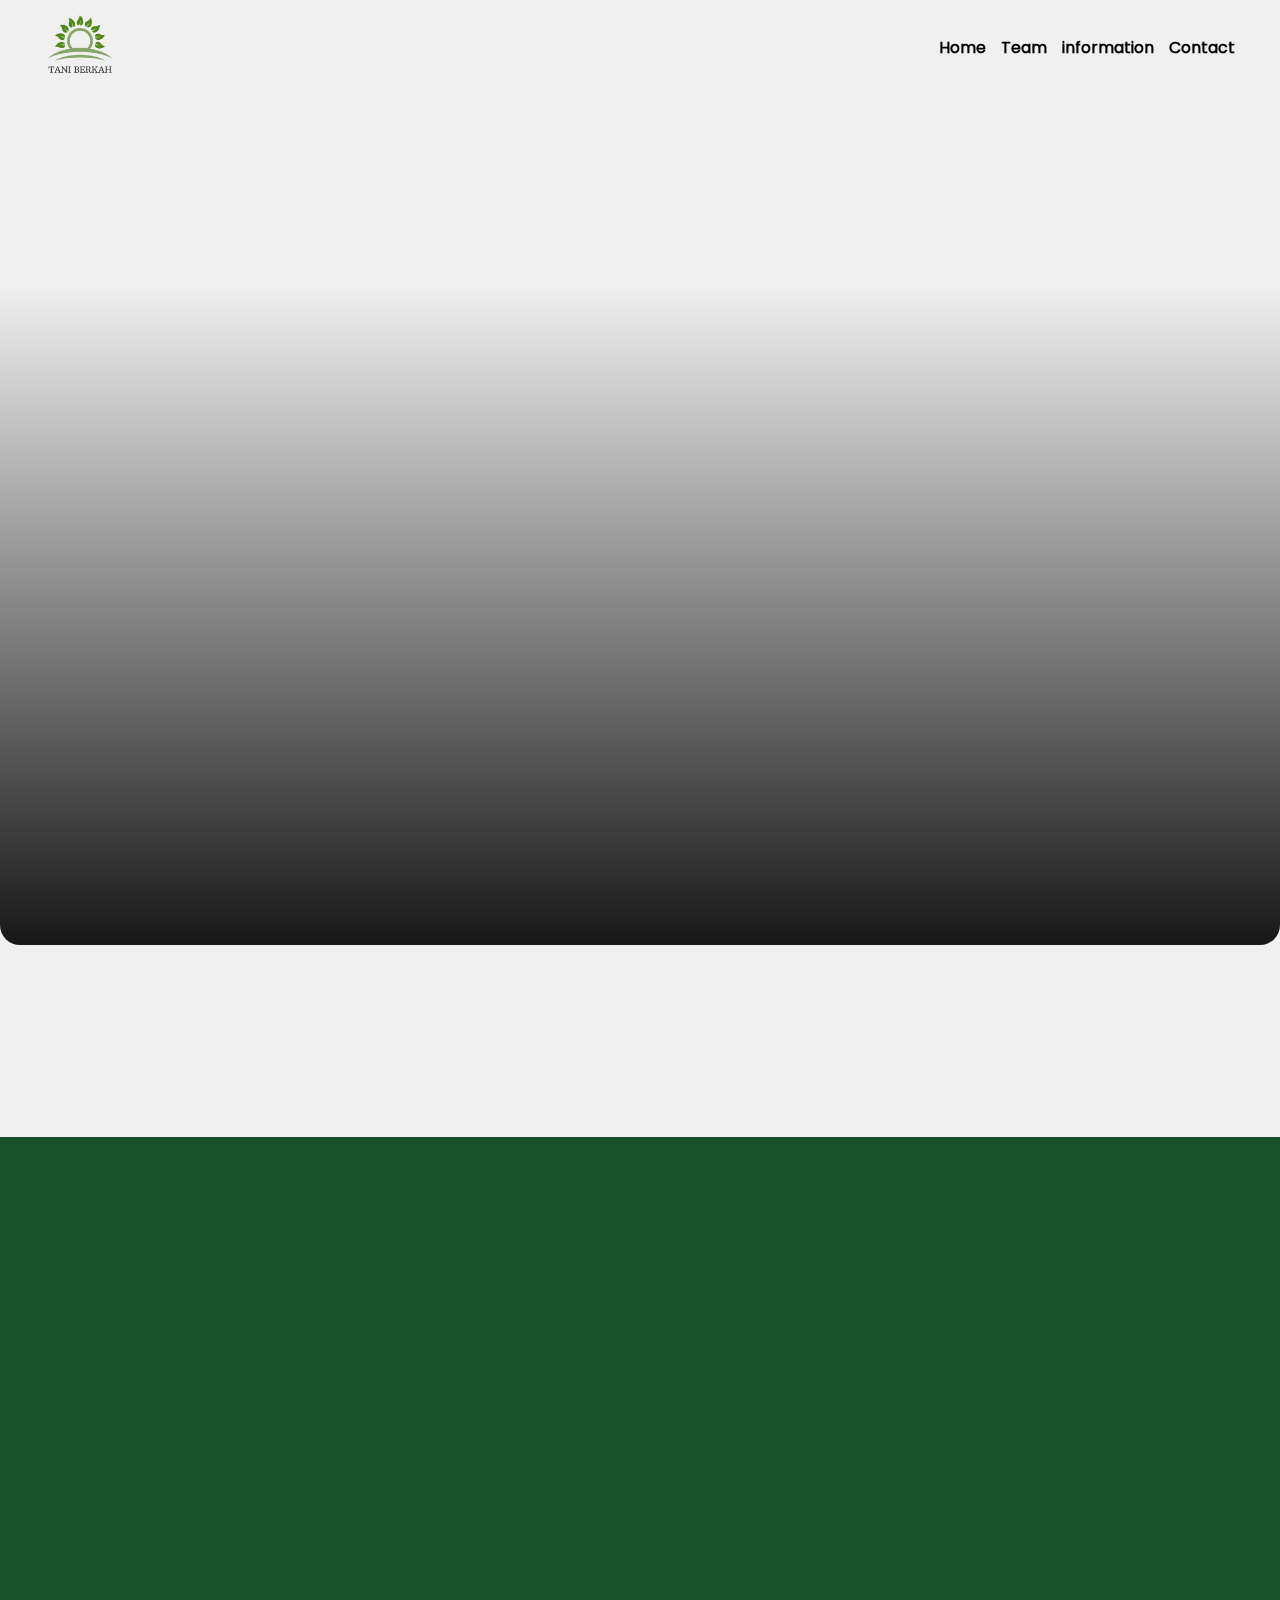
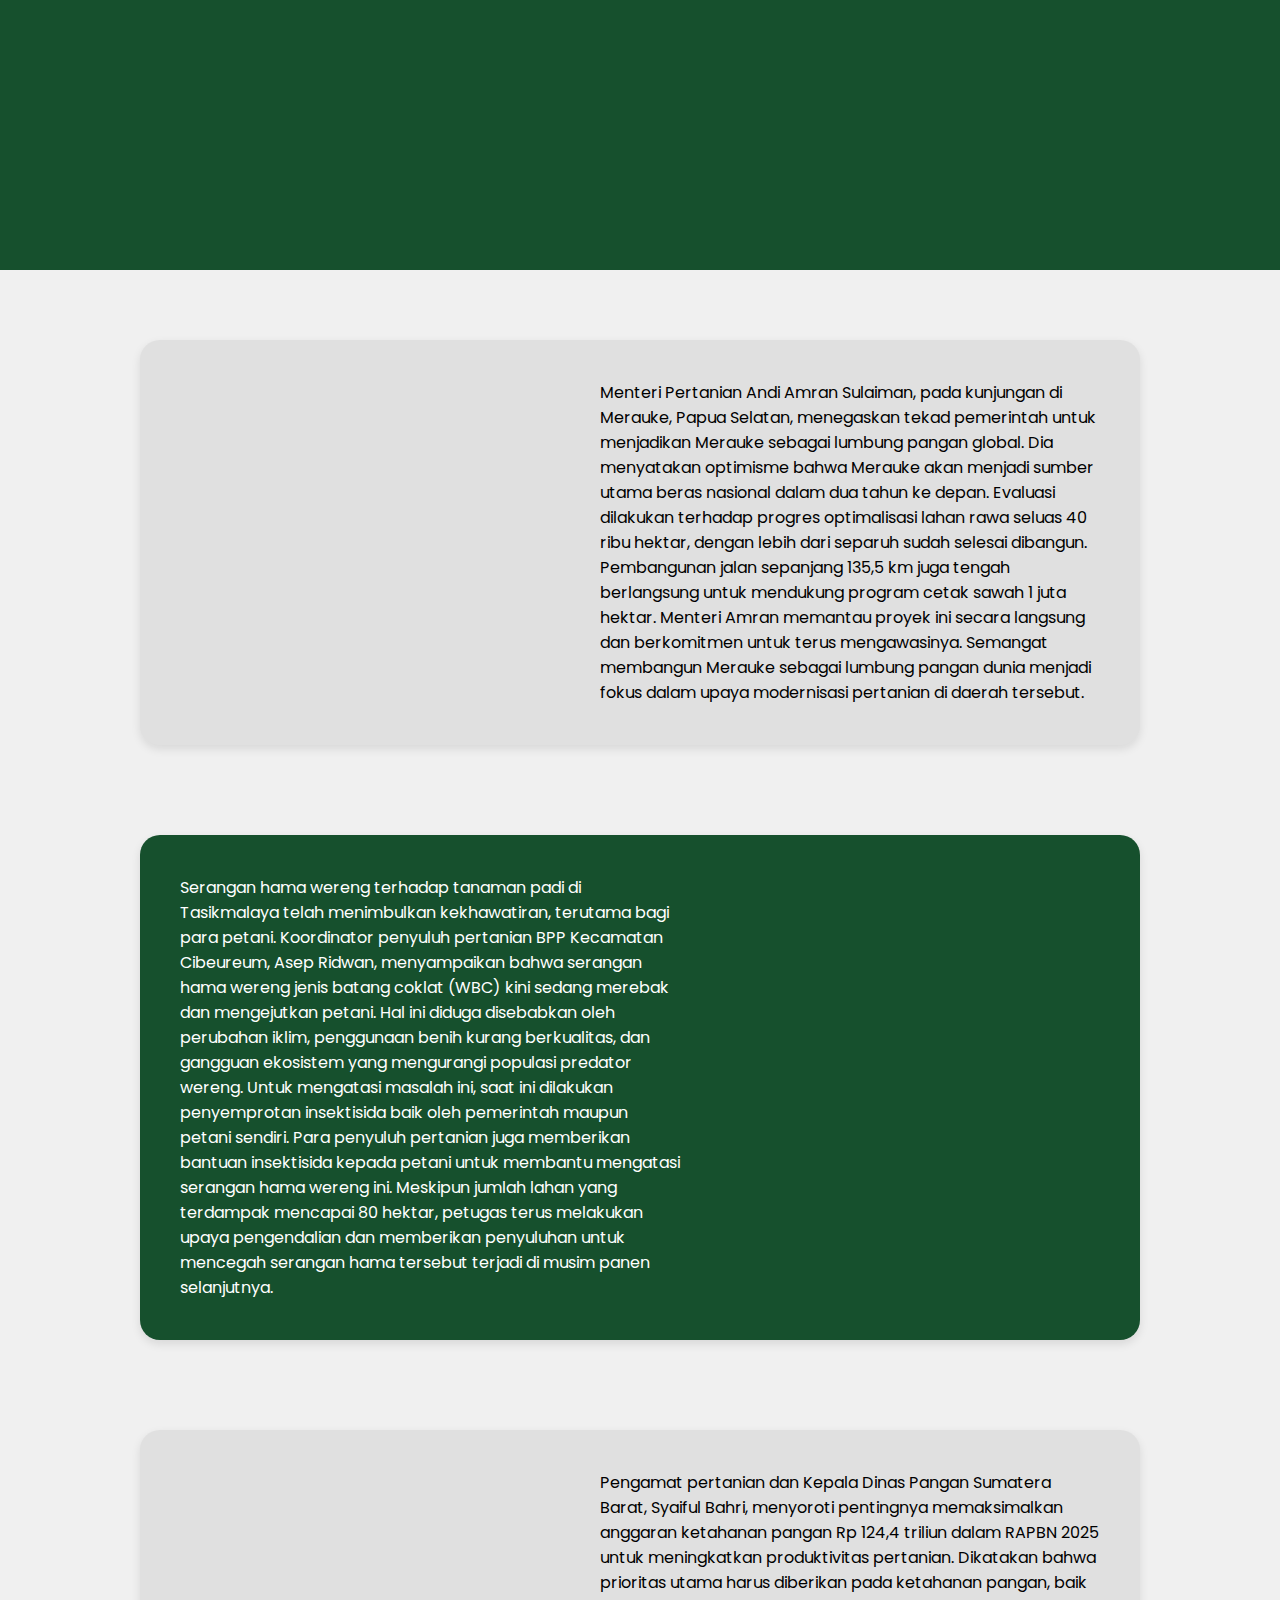
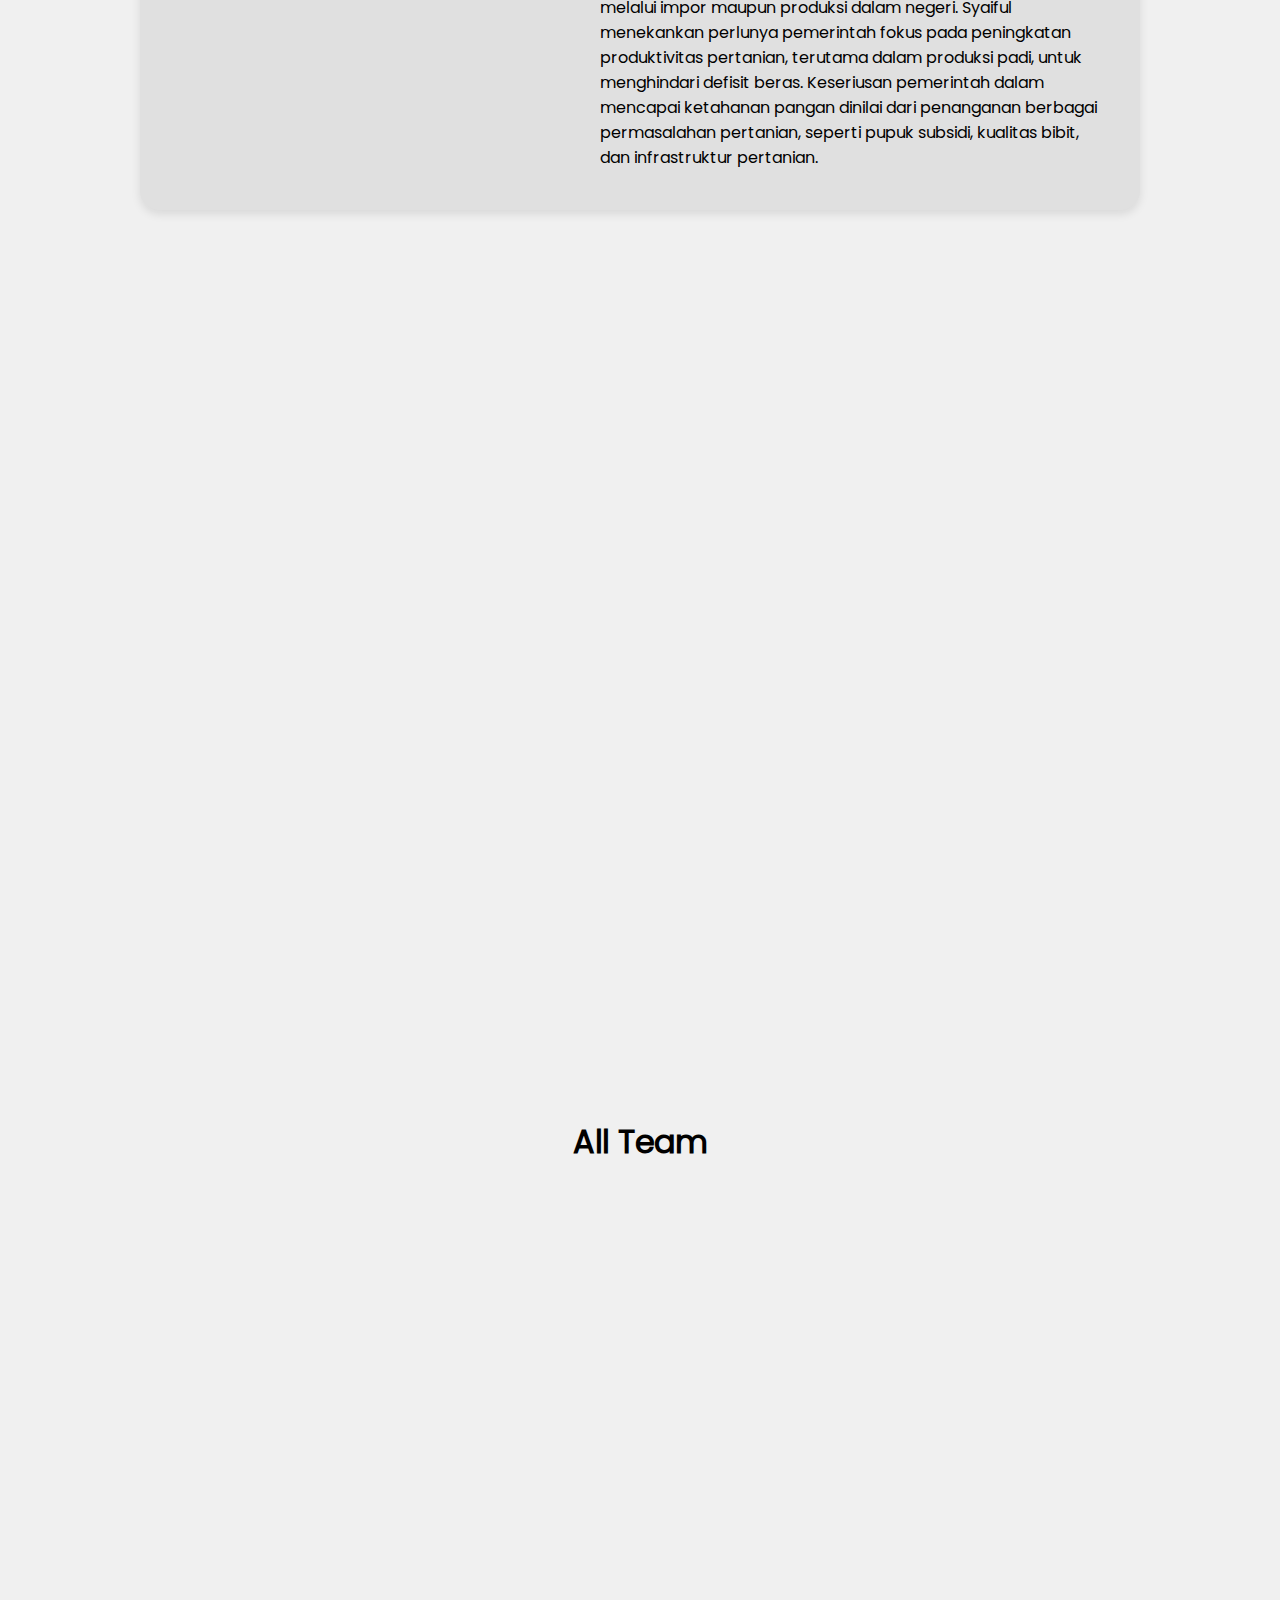
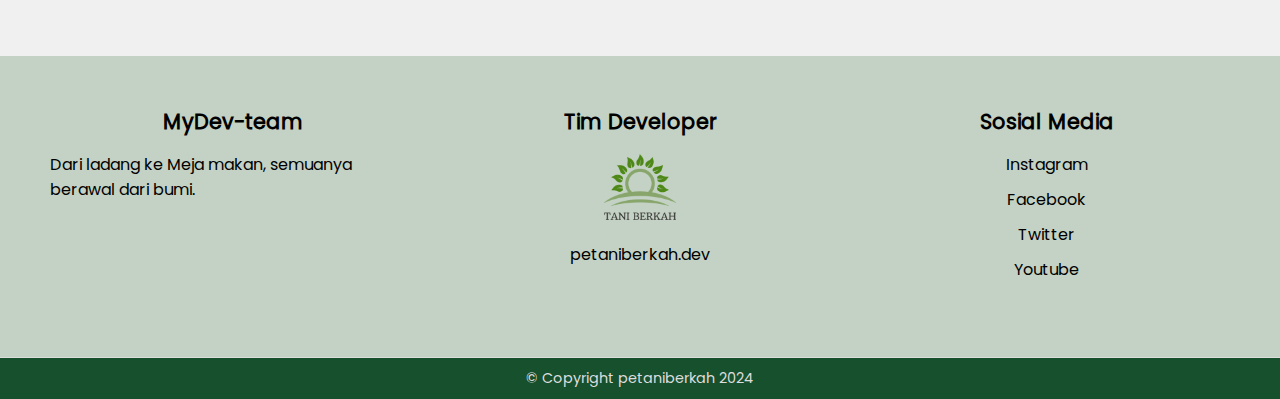
==== commit 76606678: "Penambahan animasi dan kerangka halaman Kontak" ====
--- a/index.html
+++ b/index.html
@@ -6,22 +6,27 @@
     <meta name="description" content="Situs Tani Berkah adalah proyek dari kelompok MyDev yang menyediakan informasi dan panduan terbaru tentang teknik bercocok tanam, inovasi pertanian, dan produk-produk unggulan untuk petani modern.">
     <title>MyDev Tani Berkah</title>
     <link rel="stylesheet" href="style.css">
+    <link
+        rel="stylesheet"
+        href="https://cdnjs.cloudflare.com/ajax/libs/animate.css/4.1.1/animate.min.css"
+    />
+    <link rel="stylesheet" href="https://unpkg.com/aos@next/dist/aos.css" />
     <link rel="icon" type="image/x-icon" href="aset/img/logo.webp">
     <script src="script.js"></script>
 </head>
 <body>
 
     <!-- Navbar -->
-    <nav>
-        <div class="logo">
+    <nav class="animate__animated animate__fadeInDown animate__delay-1s">
+        <div class="logo animate__animate animate__fadeInDown">
             <a href="index.html"><img src="aset/img/logo.webp" alt="logo"></a>
         </div>
         <div class="nav-normal">
             <ul>
-                <li>Home</li>
-                <li>unit kerja</li>
-                <li>informasi</li>
-                <li>Kontak</li>
+                <li><a href="#home">Home</a></li>
+                <li><a href="#unit_kerja">Team</a></li>
+                <li><a href="#informasi">information</a></li>
+                <li><a href="contact.html">Contact</a></li>
             </ul>
         </div>
         
@@ -33,28 +38,28 @@
         </div>
     </nav>
 
-    <div class="container1">
-        <img src="aset/img/bg 1.jpg" alt="">
+    <div id="home" class="container1 animate__animated animate__fadeIn animate__faster">
+        <video src="aset/video/video.webm" autoplay muted loop>
     </div>
 
     <div class="container2">
-        <div class="logo">
-            <div class="logo-item">
+        <div class="logo" data-aos="fade-up" data-aos-duration="1000">
+            <div class="logo-item" data-aos="fade-up" data-aos-duration="1500" data-aos-delay="500">
                 <img src="aset/img/BUMN.png" alt="Logo 1">
                 <p>Badan Usaha Milik Negara</p>
             </div>
-            <div class="logo-item">
+            <div class="logo-item" data-aos="fade-up" data-aos-duration="1500" data-aos-delay="750">
                 <img src="aset/img/Pertanian.webp" alt="Logo 2">
                 <p>Kementerian Pertanian Republik Indonesia</p>
             </div>
-            <div class="logo-item">
+            <div class="logo-item" data-aos="fade-up" data-aos-duration="1500" data-aos-delay="1000">
                 <img src="aset/img/BPN.png" alt="Logo 3">
                 <p>Badan Pangan Nasional</p>
             </div>
         </div>
 
-        <div class="cards">
-            <div class="card">
+        <div class="cards" >
+            <div class="card" data-aos="fade-right" data-aos-duration="1250" data-aos-delay="500">
                 <img src="aset/img/conten 1.png" alt="Card 1">
                 <div class="card-content">
                     <h3>Pertanian Memasuki Langkah Nyata Menuju Lumbung Pangan Dunia</h3>
@@ -62,7 +67,7 @@
                     <a href="#content1"><button>Selengkapnya</button></a>
                 </div>
             </div>
-            <div class="card">
+            <div class="card" data-aos="fade-right" data-aos-duration="1250" data-aos-delay="750">
                 <img src="aset/img/conten 3.jpg" alt="Card 2">
                 <div class="card-content">
                     <h3>Upaya Hadapi Serangan Hama Wereng Dilahan Pertanian Terik</h3>
@@ -70,7 +75,7 @@
                     <a href="#content2"><button>Selengkapnya</button></a>
                 </div>
             </div>
-            <div class="card">
+            <div class="card" data-aos="fade-right" data-aos-duration="1250" data-aos-delay="1000">
                 <img src="aset/img/conten 2.jpg" alt="Card 3">
                 <div class="card-content">
                     <h3>Anggaran Ketahanan Pangan 2025: Harus Tingkatkan Produktivitas Pertanian</h3>
@@ -83,7 +88,7 @@
 
     <div class="container3">
         <div id="content1" class="content-container">
-            <div class="img"></div>
+            <div class="img" data-aos="zoom-in" data-aos-duration="1500"></div>
             <p>
                 Menteri Pertanian Andi Amran Sulaiman, pada kunjungan di Merauke, Papua Selatan, menegaskan tekad pemerintah untuk menjadikan Merauke sebagai lumbung pangan global. Dia menyatakan optimisme bahwa Merauke akan menjadi sumber utama beras nasional dalam dua tahun ke depan. Evaluasi dilakukan terhadap progres optimalisasi lahan rawa seluas 40 ribu hektar, dengan lebih dari separuh sudah selesai dibangun. Pembangunan jalan sepanjang 135,5 km juga tengah berlangsung untuk mendukung program cetak sawah 1 juta hektar. Menteri Amran memantau proyek ini secara langsung dan berkomitmen untuk terus mengawasinya. Semangat membangun Merauke sebagai lumbung pangan dunia menjadi fokus dalam upaya modernisasi pertanian di daerah tersebut.
             </p>
@@ -95,13 +100,13 @@
             <p>
                 Serangan hama wereng terhadap tanaman padi di Tasikmalaya telah menimbulkan kekhawatiran, terutama bagi para petani. Koordinator penyuluh pertanian BPP Kecamatan Cibeureum, Asep Ridwan, menyampaikan bahwa serangan hama wereng jenis batang coklat (WBC) kini sedang merebak dan mengejutkan petani. Hal ini diduga disebabkan oleh perubahan iklim, penggunaan benih kurang berkualitas, dan gangguan ekosistem yang mengurangi populasi predator wereng. Untuk mengatasi masalah ini, saat ini dilakukan penyemprotan insektisida baik oleh pemerintah maupun petani sendiri. Para penyuluh pertanian juga memberikan bantuan insektisida kepada petani untuk membantu mengatasi serangan hama wereng ini. Meskipun jumlah lahan yang terdampak mencapai 80 hektar, petugas terus melakukan upaya pengendalian dan memberikan penyuluhan untuk mencegah serangan hama tersebut terjadi di musim panen selanjutnya.
             </p>
-            <div class="img"></div>
+            <div class="img" data-aos="zoom-in" data-aos-duration="1500"></div>
         </div>
     </div>
 
     <div class="container3 container5">
         <div id="content3" class="content-container">
-            <div class="img"></div>
+            <div class="img" data-aos="zoom-in" data-aos-duration="1500"></div>
             <p>
                 Pengamat pertanian dan Kepala Dinas Pangan Sumatera Barat, Syaiful Bahri, menyoroti pentingnya memaksimalkan anggaran ketahanan pangan Rp 124,4 triliun dalam RAPBN 2025 untuk meningkatkan produktivitas pertanian. Dikatakan bahwa prioritas utama harus diberikan pada ketahanan pangan, baik melalui impor maupun produksi dalam negeri. Syaiful menekankan perlunya pemerintah fokus pada peningkatan produktivitas pertanian, terutama dalam produksi padi, untuk menghindari defisit beras. Keseriusan pemerintah dalam mencapai ketahanan pangan dinilai dari penanganan berbagai permasalahan pertanian, seperti pupuk subsidi, kualitas bibit, dan infrastruktur pertanian.
             </p>
@@ -109,96 +114,96 @@
     </div>
 
     <div class="title">
-        <h1>Apa saja masukan <span class="petani green">PETANI BERKAH?</span></h1>
+        <h1 data-aos="fade-right" data-aos-duration="1500" data-aos-delay="250">Apa saja masukan <span class="petani green">PETANI BERKAH?</span></h1>
     </div>
 
     <div class="horizontal-scroll">
         <div class="container6">
-            <div class="item">
+            <div class="item" data-aos="zoom-in-left" data-aos-duration="2000">
                 <p>Pertimbangkan untuk diversifikasi produk yang ditanam untuk membuka peluang pasar baru. Manfaatkan platform digital dan media sosial untuk mempromosikan dan menjual produk secara langsung kepada konsumen.</p>
                 <div class="profil">
                     <img src="aset/img/user2.png" alt="profil">
                     <span>Ahmad Kasim</span>
                 </div>
             </div>
-            <div class="item green">
+            <div class="item green" data-aos="zoom-in-left" data-aos-duration="2000">
                 <p>cobalah teknik rotasi tanaman untuk menjaga kesehatan tanah dan mengurangi risiko penyakit tanaman. Gunakan kompos organik untuk meningkatkan  kesuburan tanah dan struktur tanah. </p>
                 <div class="profil">
                     <img src="aset/img/user6.png" alt="profil">
                     <span>Hadi Hidayat</span>
                 </div>
             </div>
-            <div class="item">
+            <div class="item" data-aos="zoom-in-left" data-aos-duration="2000">
                 <p>Pertimbangkan menggunakan teknologi seperti sensor tanah atau aplikasi mobile untuk memantau kesehatan tanaman dan kondisi tanah. Pastikan semua alat dan mesin pertanian dalam kondisi baik dan rutin diperiksa serta dirawat.</p>
                 <div class="profil">
                     <img src="aset/img/user5.png" alt="profil">
                     <span>Setya Ida</span>
                 </div>
             </div>
-            <div class="item green">
+            <div class="item green" data-aos="zoom-in-left" data-aos-duration="2000">
                 <p>Perhatikan kesehatan dan keselamatan kerja dengan menggunakan alat pelindung dan teknik kerja yang aman. Usahakan untuk menjaga keseimbangan antara pekerja dan kehidupan pribadi agar tetap sehat dan produktif.</p>
                 <div class="profil">
                     <img src="aset/img/user4.png" alt="profil">
                     <span>Kurnia Ningsih</span>
                 </div>
             </div>
-            <div class="item">
+            <div class="item" data-aos="zoom-in-left" data-aos-duration="2000">
                 <p>Ikuti pelatihan dan workshop tentang teknik pertanian terbaru, manajemen bisnis pertanian, dan pemasaran produk. Bergabunglah dengan kelompok petani dan asosiasi untuk berbagai pengalaman dan informasi.</p>
                 <div class="profil">
                     <img src="aset/img/user3.png" alt="profil">
                     <span>Budi utomo</span>
                 </div>
             </div>
-            <div class="item green">
+            <div class="item green" data-aos="zoom-in-left" data-aos-duration="2000">
                 <p>Lakukan pemantauan rutin terhadap tanaman untuk mendeteksi hama dan penyakit  sejak dini. Gunakan metode pengendalian hama yang ramah lingkungan, seperti predator alami dan pestisida organik.</p>
                 <div class="profil">
                     <img src="aset/img/user1.png" alt="profil">
-                    <span>Muhammad Sumbul</span>
+                    <span>Muhammad Sumbul</span>
                 </div>
             </div>
         </div>
     </div>
     
-    <div class="team-section">
-        <h2>All Team</h2>
+    <div  class="team-section">
+        <h2 id="unit_kerja">All Team</h2>
         <div class="team-container">
-            <div class="team-member">
-                <img src="aset/img/profil1.jpg" alt="Joko Purnomo">
+            <div class="team-member" data-aos="fade-up" data-aos-duration="1000" data-aos-delay="">
+                <img src="aset/img/joko.png" alt="Joko Purnomo">
                 <div class="team-info">
                     <h3>Joko Purnomo</h3>
                     <p>jokopurnomo22012006@gmail.com</p>
                 </div>
             </div>
-            <div class="team-member">
-                <img src="aset/img/profil1.jpg" alt="Anggita Salsa Sapta A.">
+            <div class="team-member" data-aos="fade-up" data-aos-duration="1000" data-aos-delay="250">
+                <img src="aset/img/anggita.jpg" alt="Anggita Salsa Sapta A.">
                 <div class="team-info">
                     <h3>Anggita Salsa Sapta A.</h3>
                     <p>anggitaanggita985@gmail.com</p>
                 </div>
             </div>
-            <div class="team-member">
-                <img src="aset/img/profil1.jpg" alt="Nafis Okta Ramadhan">
+            <div class="team-member" data-aos="fade-up" data-aos-duration="1000" data-aos-delay="500">
+                <img src="aset/img/nafis.jpg" alt="Nafis Okta Ramadhan">
                 <div class="team-info">
                     <h3>Nafis Okta Ramadhan</h3>
                     <p>octanafis22@gmail.com</p>
                 </div>
             </div>
-            <div class="team-member">
+            <div class="team-member" data-aos="fade-up" data-aos-duration="1000" data-aos-delay="750">
                 <img src="aset/img/profil1.jpg" alt="Rasyid Dzikry Arwamdy">
                 <div class="team-info">
                     <h3>Rasyid Dzikry Arwamdy</h3>
                     <p>rasyid.arwandi123@gmail.com</p>
                 </div>
             </div>
-            <div class="team-member">
+            <div class="team-member" data-aos="fade-up" data-aos-duration="1000" data-aos-delay="1000">
                 <img src="aset/img/profil1.jpg" alt="Erlinda Nur Latifah.">
                 <div class="team-info">
                     <h3>Erlinda Nur Latifah.</h3>
                     <p>nurlatifaherlinda@gmail.com</p>
                 </div>
             </div>
-            <div class="team-member">
-                <img src="aset/img/profil1.jpg" alt="Lucky Achmad">
+            <div class="team-member" data-aos="fade-up" data-aos-duration="1000" data-aos-delay="1250">
+                <img src="aset/img/lucky.jpg" alt="Lucky Achmad">
                 <div class="team-info">
                     <h3>Lucky Achmad</h3>
                     <p>luckyachmad535@gmail.com</p>
@@ -208,7 +213,7 @@
     </div>
 
     <footer>
-        <div class="footer-container">
+        <div id="informasi" class="footer-container">
             <div class="footer-item">
                 <h3>MyDev-team</h3>
                 <p>Dari ladang ke Meja makan, semuanya berawal dari bumi.</p>
@@ -231,4 +236,10 @@
         </div>
     </footer>
 </body>
+
+<script src="https://unpkg.com/aos@next/dist/aos.js"></script>
+<script>
+  AOS.init();
+</script>
+
 </html>--- a/style.css
+++ b/style.css
@@ -5,6 +5,10 @@
 
 html {
     scroll-behavior: smooth;
+  }
+
+  a{
+    color: black;
   }
 
 *{
@@ -27,7 +31,7 @@
     list-style: none;
 }
 
-nav{
+body nav{
     z-index: 99;
     position: fixed;
     width: 100%;
@@ -38,6 +42,7 @@
     justify-content: space-between;
     align-items: center;
     padding: 5px 5vh 0;
+    --animate-delay: 0.5s;
 }
 
 nav .logo a img{
@@ -96,9 +101,10 @@
     align-items: center;
     flex-wrap: wrap;
     position: relative; /* Penting untuk overlay */
-}
-
-.container1 img {
+    --animate-duration: 2s;
+}
+
+.container1 video {
     position: absolute;
     object-fit: cover;
     height: 100%;
@@ -418,16 +424,19 @@
 
 .container6 {
     display: flex;
-    gap: 2rem;
-    animation: scrollLeft 30s linear infinite; /* Scroll smooth dan looping */
+    gap: 0; /* Hilangkan gap di antara card */
+    width: calc(200%); /* Ubah sesuai dengan lebar konten yang digandakan */
+    animation: scrollLeft 60s linear infinite;
+    will-change: transform; /* Optimasi performa */
 }
 
 .item {
-    width: 350px; /* Pastikan lebar item tetap sesuai */
+    width: 350px;
     height: 400px;
     background-color: #e0e0e0;
     border-radius: 20px;
     padding: 20px;
+    margin-right: 2rem; /* Tambahkan margin langsung ke item jika ingin tetap ada spasi */
     display: flex;
     justify-content: space-between;
     align-items: center;
@@ -478,9 +487,21 @@
     border-radius: 20px;
 }
 
-
-
-
+@keyframes scrollLeft {
+    0% {
+        transform: translateX(0);
+    }
+    100% {
+        transform: translateX(-100%); /* Sesuaikan dengan lebar container */
+    }
+}
+
+/* Hover effect untuk berhenti animasi */
+.horizontal-scroll:hover .container6 {
+    animation-play-state: paused;
+}
+
+/* Team */
 
 @media (max-width: 480px) {
     h1 {
@@ -495,6 +516,7 @@
 .team-section {
     text-align: center;
     padding: 50px 0;
+    margin-top: 100px;
 }
 
 .team-section h2 {
@@ -533,8 +555,12 @@
     font-size: 0.9rem;
 }
 
+
+/* Footer */
+
 footer {
     background-color: #c3d2c4;
+    margin-top: 50px
 }
 
 .footer-container {
@@ -589,4 +615,108 @@
     margin: 0;
     font-size: 0.9rem;
     color: #ddd;
-}+}
+
+
+/* Contact */
+
+ .contact{
+    background-color: aqua;
+    display: flex;
+    position: relative;
+    min-height: 100vh;
+    padding: 20vh 15vw;;
+ }
+
+ .contact_item{
+    display: flex;
+    position: relative;
+    flex-wrap: wrap;
+    flex-direction: row;    
+    background-color: #45a049;
+    width: 100%;
+    padding: 10px;
+    border-radius: 20px;
+    --animate-duration: 1s;
+    --animate-delay:1.25s;
+ }
+
+ .items{
+    flex: 1;
+    display: flex;
+    position: relative;
+    flex-direction: column;
+    justify-content: space-around;
+    padding: 2.5rem;
+    height: 100%;
+    width: 100%;
+    
+ }
+
+ .detail_item{
+    display: flex;
+    align-items: center;
+    position: relative;
+    flex-direction: row;
+    border: red 1px solid;
+    height: 100%;
+    padding: 5px;
+ }
+
+ .detail_item p{
+    display:flex ;
+    flex-wrap: wrap;
+ }
+
+ .text1{
+    --animate-delay: 3s;
+ }
+ .text2{
+    --animate-delay: 3.25s;
+ }
+ .text3{
+    --animate-delay: 3.50s;
+ }
+
+ .icon{
+    position: absolute;
+    width: 5rem;
+    height: auto;
+    background-color: #4645a0;
+    border-radius: 50%;
+    left: -5.5rem;
+    animation-duration: 1s;
+ }
+
+ .icon1{
+    --animate-delay: 2.25s;
+ }
+ .icon2{
+    --animate-delay: 2.50s;
+ }
+ .icon3{
+    --animate-delay: 2.75s;
+ }
+
+ .map{
+    flex: 1;
+    display: flex;
+    justify-content: center;
+    align-items: center;
+    margin: 10px;
+ }
+
+ .map iframe{
+    width: 100%;
+    height: 100%;
+    border-radius: 20px;
+    --animate-delay: 4.50s;
+    --animate-duration: 1.50s;
+
+ }
+
+ @media (max-width: 480px) {
+    .contact .contact_item{
+        flex-direction: column;
+    }
+ }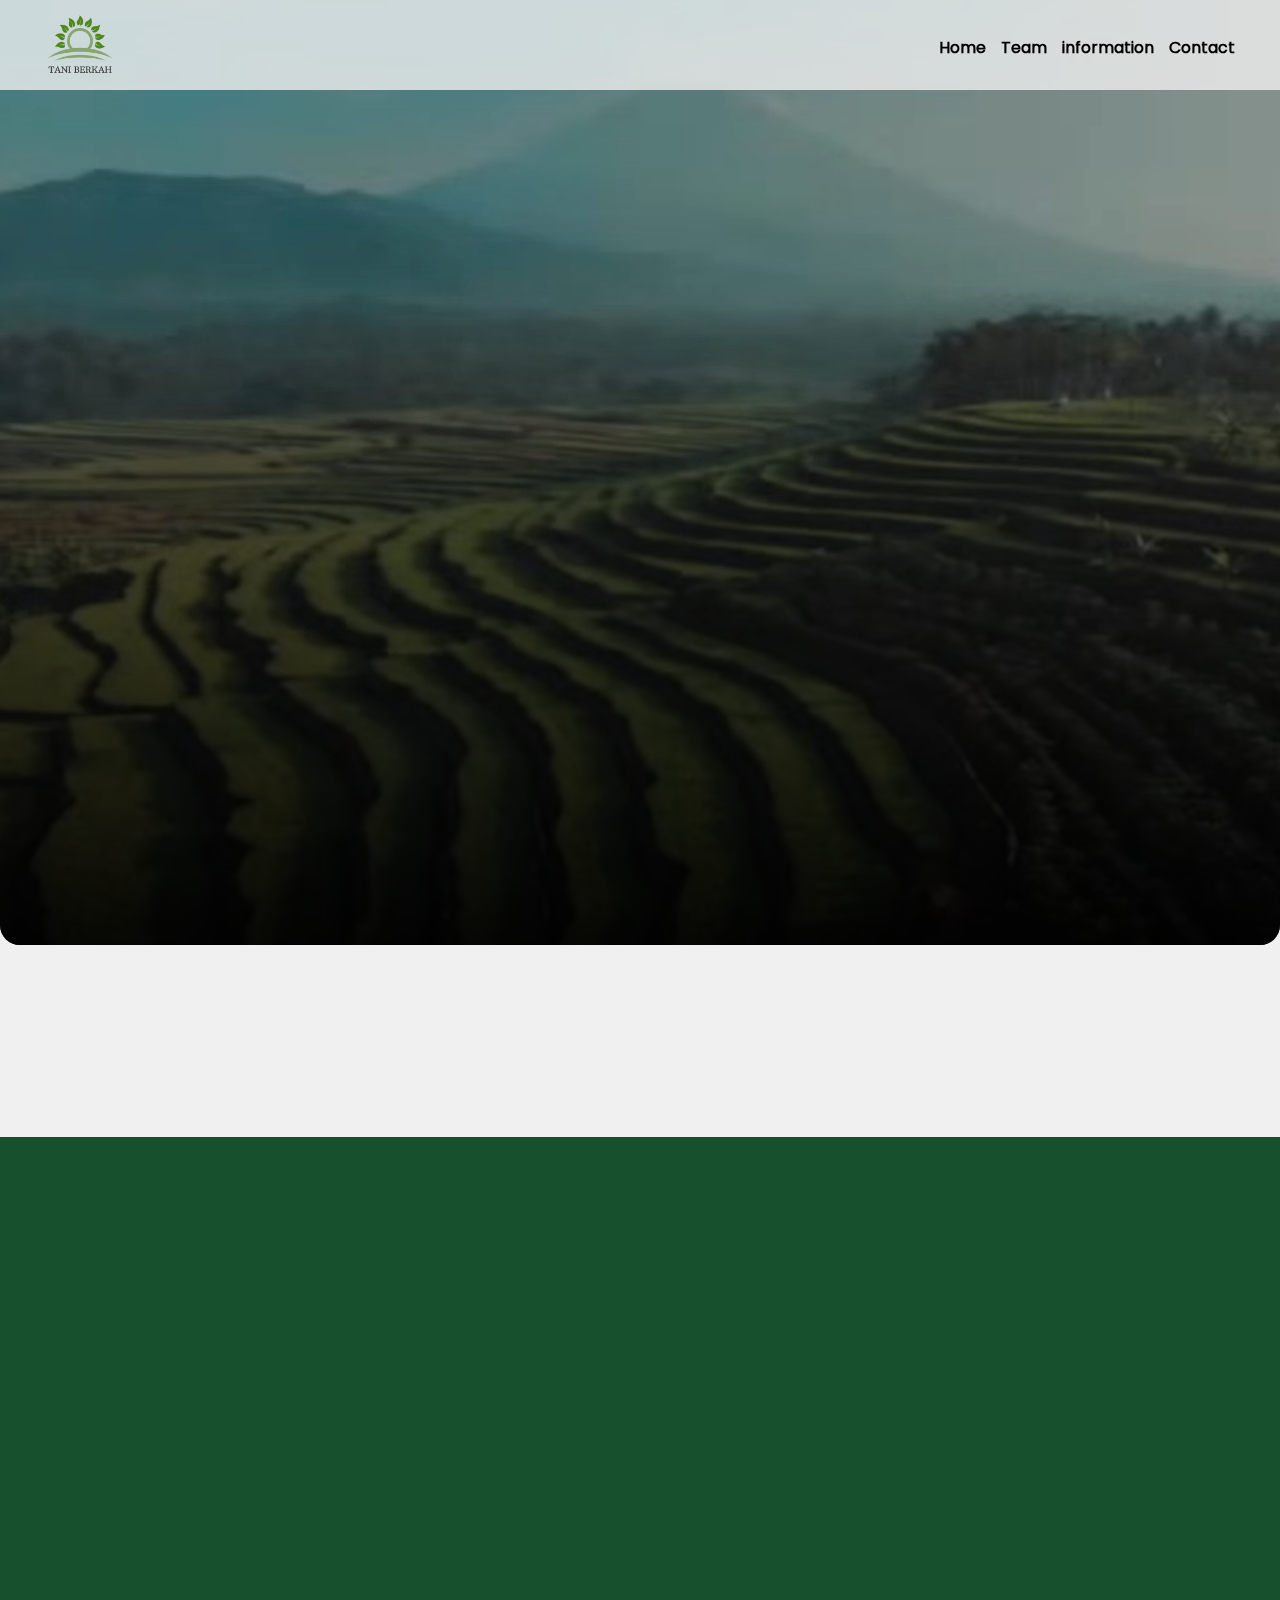
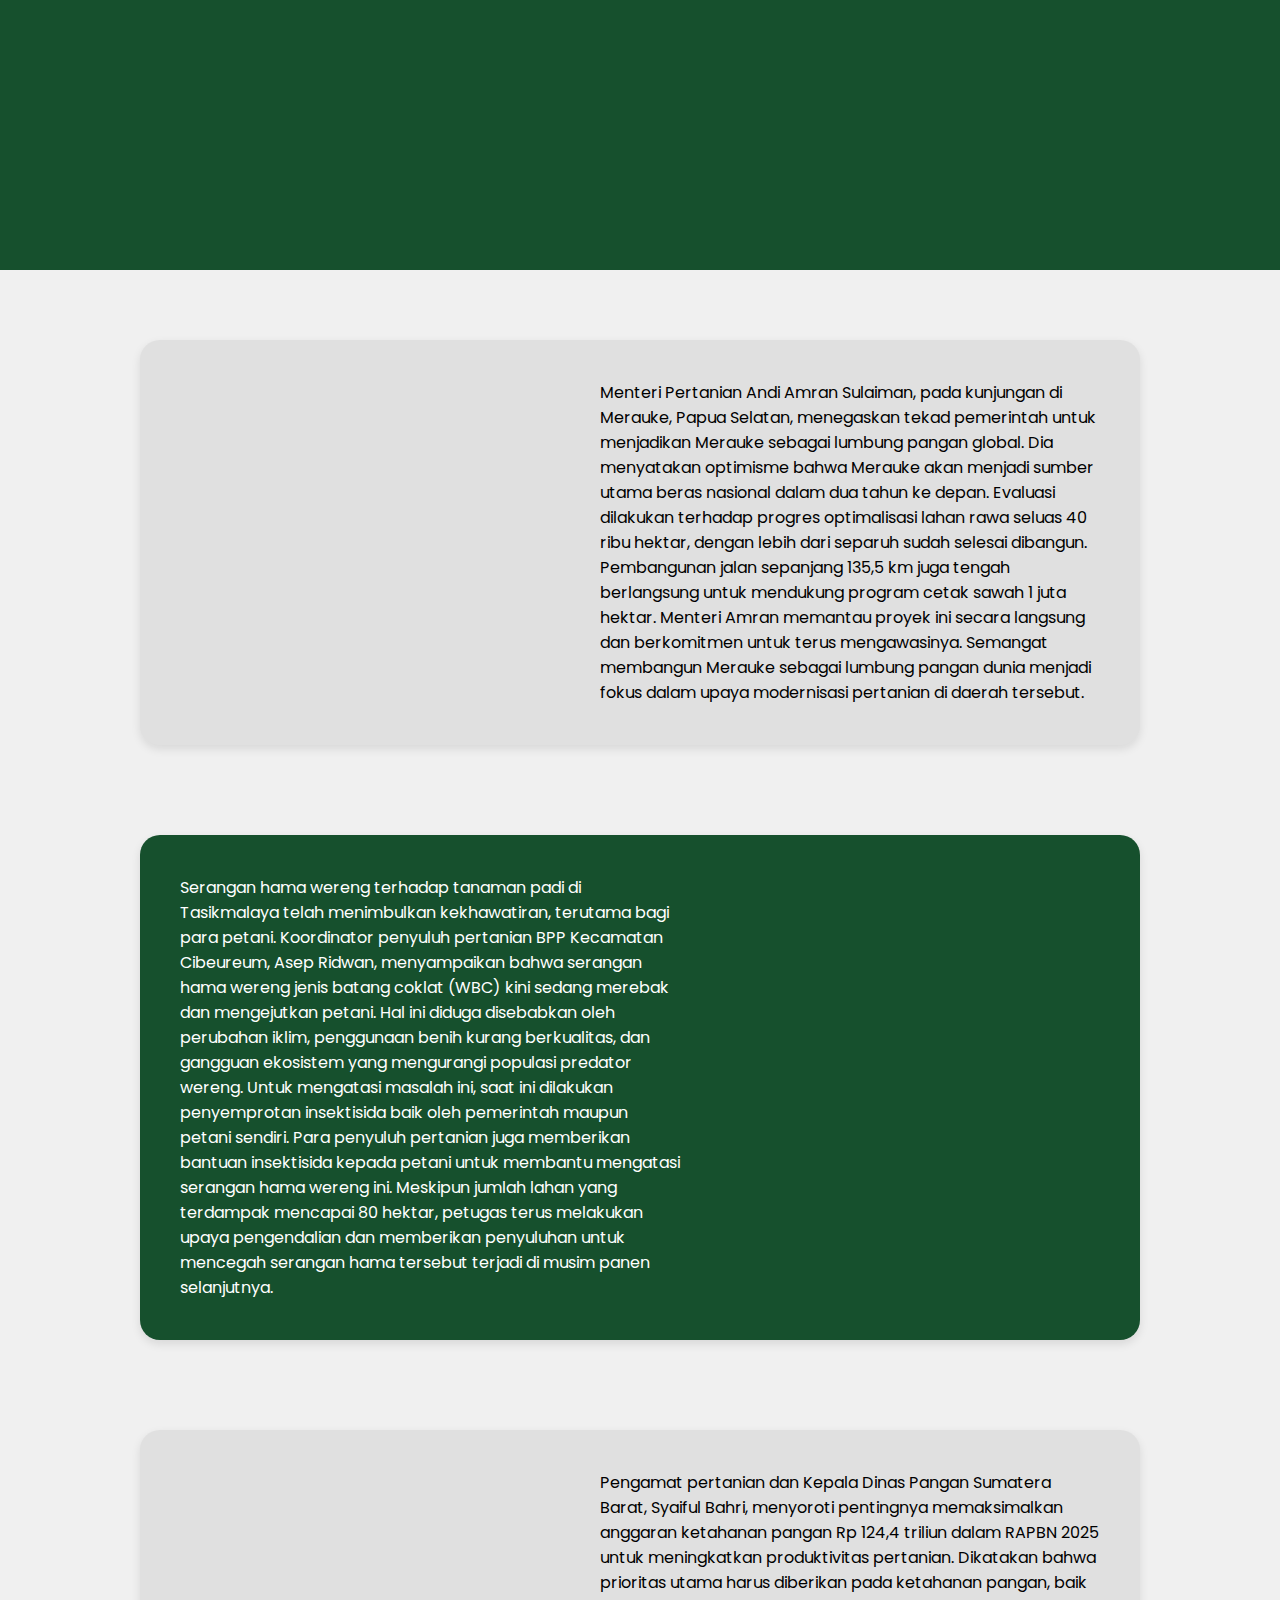
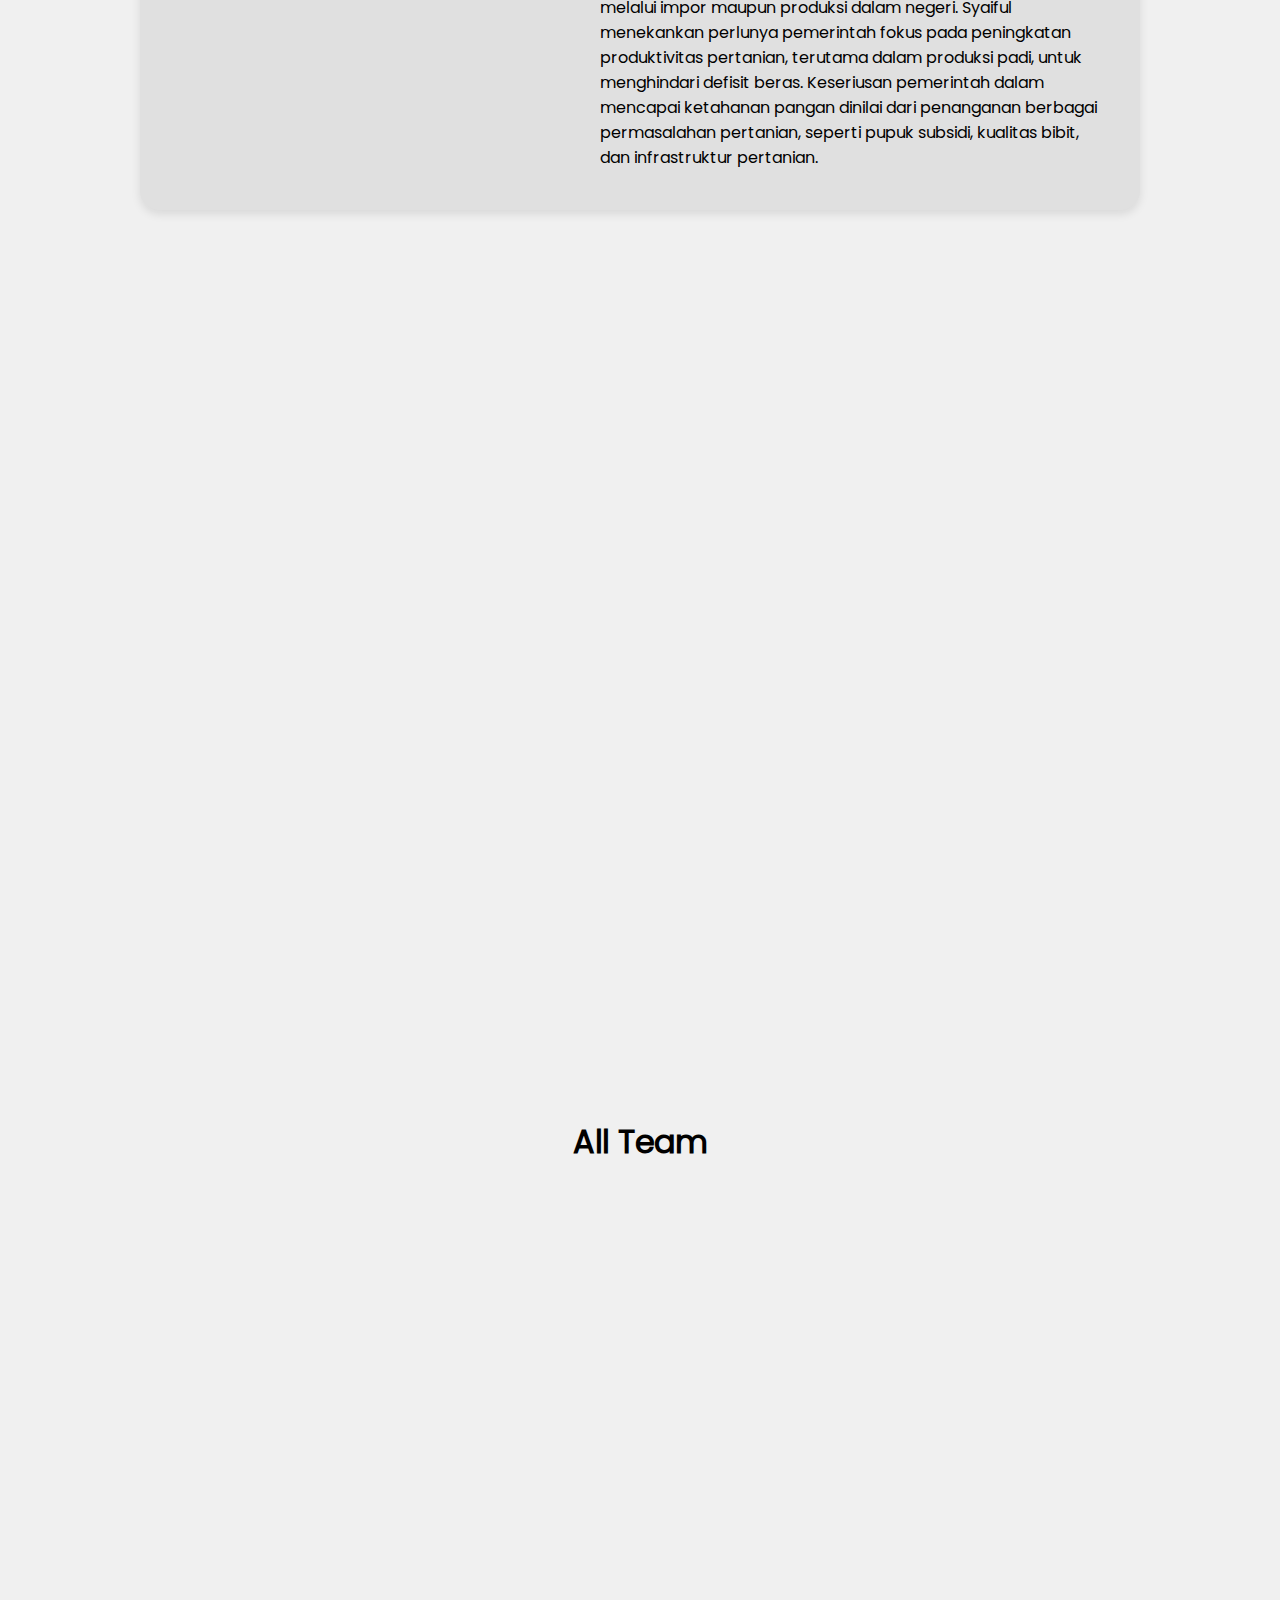
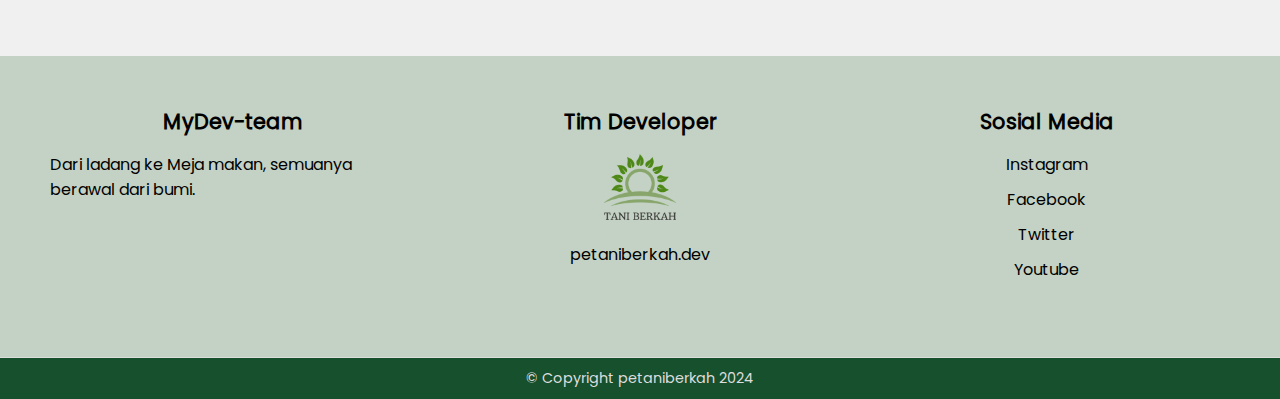
==== commit 3375303e: "Day4" ====
--- a/index.html
+++ b/index.html
@@ -39,7 +39,7 @@
     </nav>
 
     <div id="home" class="container1 animate__animated animate__fadeIn animate__faster">
-        <video src="aset/video/video.webm" autoplay muted loop>
+        <video src="aset/video/bg.webm" autoplay muted loop>
     </div>
 
     <div class="container2">
@@ -189,14 +189,14 @@
                 </div>
             </div>
             <div class="team-member" data-aos="fade-up" data-aos-duration="1000" data-aos-delay="750">
-                <img src="aset/img/profil1.jpg" alt="Rasyid Dzikry Arwamdy">
+                <img src="aset/img/rasyid.jpg" alt="Rasyid Dzikry Arwamdy">
                 <div class="team-info">
                     <h3>Rasyid Dzikry Arwamdy</h3>
                     <p>rasyid.arwandi123@gmail.com</p>
                 </div>
             </div>
             <div class="team-member" data-aos="fade-up" data-aos-duration="1000" data-aos-delay="1000">
-                <img src="aset/img/profil1.jpg" alt="Erlinda Nur Latifah.">
+                <img src="aset/img/erlinda.jpg" alt="Erlinda Nur Latifah.">
                 <div class="team-info">
                     <h3>Erlinda Nur Latifah.</h3>
                     <p>nurlatifaherlinda@gmail.com</p>
--- a/style.css
+++ b/style.css
@@ -620,20 +620,36 @@
 
 /* Contact */
 
- .contact{
-    background-color: aqua;
+.contact {
+    background-image: url('aset/img/contac_bg.jpg'); /* Pastikan jalur benar */
+    background-position: center;
+    background-size: cover;
     display: flex;
     position: relative;
     min-height: 100vh;
-    padding: 20vh 15vw;;
- }
+    padding: 20vh 15vw;
+    z-index: 1; /* Konten berada di atas layer blur */
+    color: white; /* Pastikan teks dapat terlihat */
+}
+
+.contact::before {
+    content: "";
+    position: absolute;
+    top: 0;
+    left: 0;
+    right: 0;
+    bottom: 0;
+    background: rgba(0, 0, 0, 0.5); /* Warna hitam semi-transparan */
+    backdrop-filter: blur(8px); /* Efek blur */
+    z-index: -1; /* Letakkan di belakang konten */
+}
 
  .contact_item{
     display: flex;
     position: relative;
     flex-wrap: wrap;
     flex-direction: row;    
-    background-color: #45a049;
+    background-color: rgba(22, 80, 45, 0.85);
     width: 100%;
     padding: 10px;
     border-radius: 20px;
@@ -658,7 +674,6 @@
     align-items: center;
     position: relative;
     flex-direction: row;
-    border: red 1px solid;
     height: 100%;
     padding: 5px;
  }
@@ -666,6 +681,10 @@
  .detail_item p{
     display:flex ;
     flex-wrap: wrap;
+    text-align: left;
+    padding: 10px;
+    font-size: 1rem;
+    color: white;
  }
 
  .text1{
@@ -679,23 +698,60 @@
  }
 
  .icon{
+    padding: 1rem;
+    display: flex;
     position: absolute;
     width: 5rem;
     height: auto;
-    background-color: #4645a0;
+    background-color: white;
     border-radius: 50%;
     left: -5.5rem;
     animation-duration: 1s;
  }
+ .icon img{
+    flex: 1;
+    width: 100%;
+    height: auto;
+    
+ }
 
  .icon1{
     --animate-delay: 2.25s;
  }
+ .location:hover .icon1 img{
+    background-image: url(aset/img/location_color.png);
+    background-size: cover;
+    background-position: center;
+    z-index: -1; /* Tetap di belakang konten */
+ }
+ .location:hover .icon1{
+    background-color: #16502D;
+ }
+
  .icon2{
     --animate-delay: 2.50s;
  }
+ .mail:hover .icon2 img{
+    background-image: url(aset/img/mail_color.png);
+    background-size: cover;
+    background-position: center;
+    z-index: -1; /* Tetap di belakang konten */
+ }
+ .mail:hover .icon2{
+    background-color: #16502D;
+ }
+
  .icon3{
     --animate-delay: 2.75s;
+ }
+ .phone:hover .icon3 img{
+    background-image: url(aset/img/phone_color.png);
+    background-size: cover;
+    background-position: center;
+    z-index: -1; /* Tetap di belakang konten */
+ }
+ .phone:hover .icon{
+    background-color: #16502D;
  }
 
  .map{
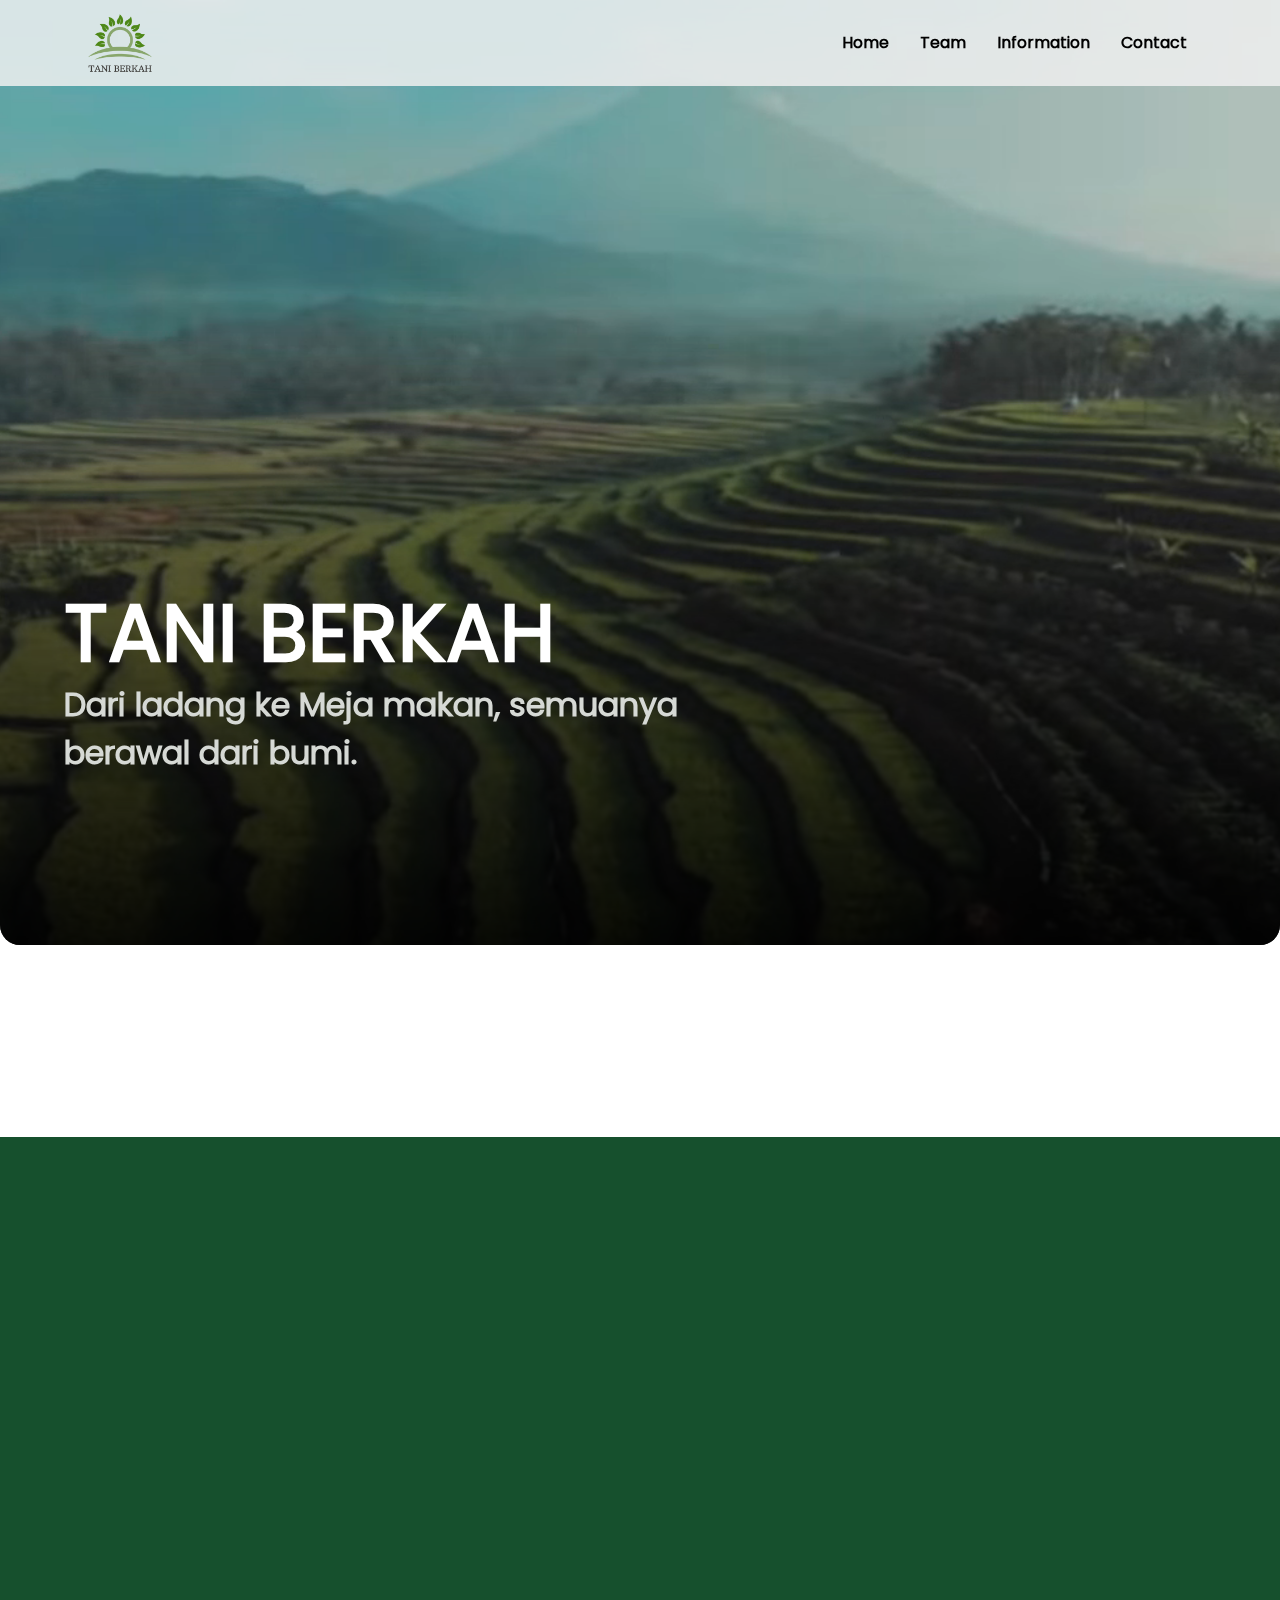
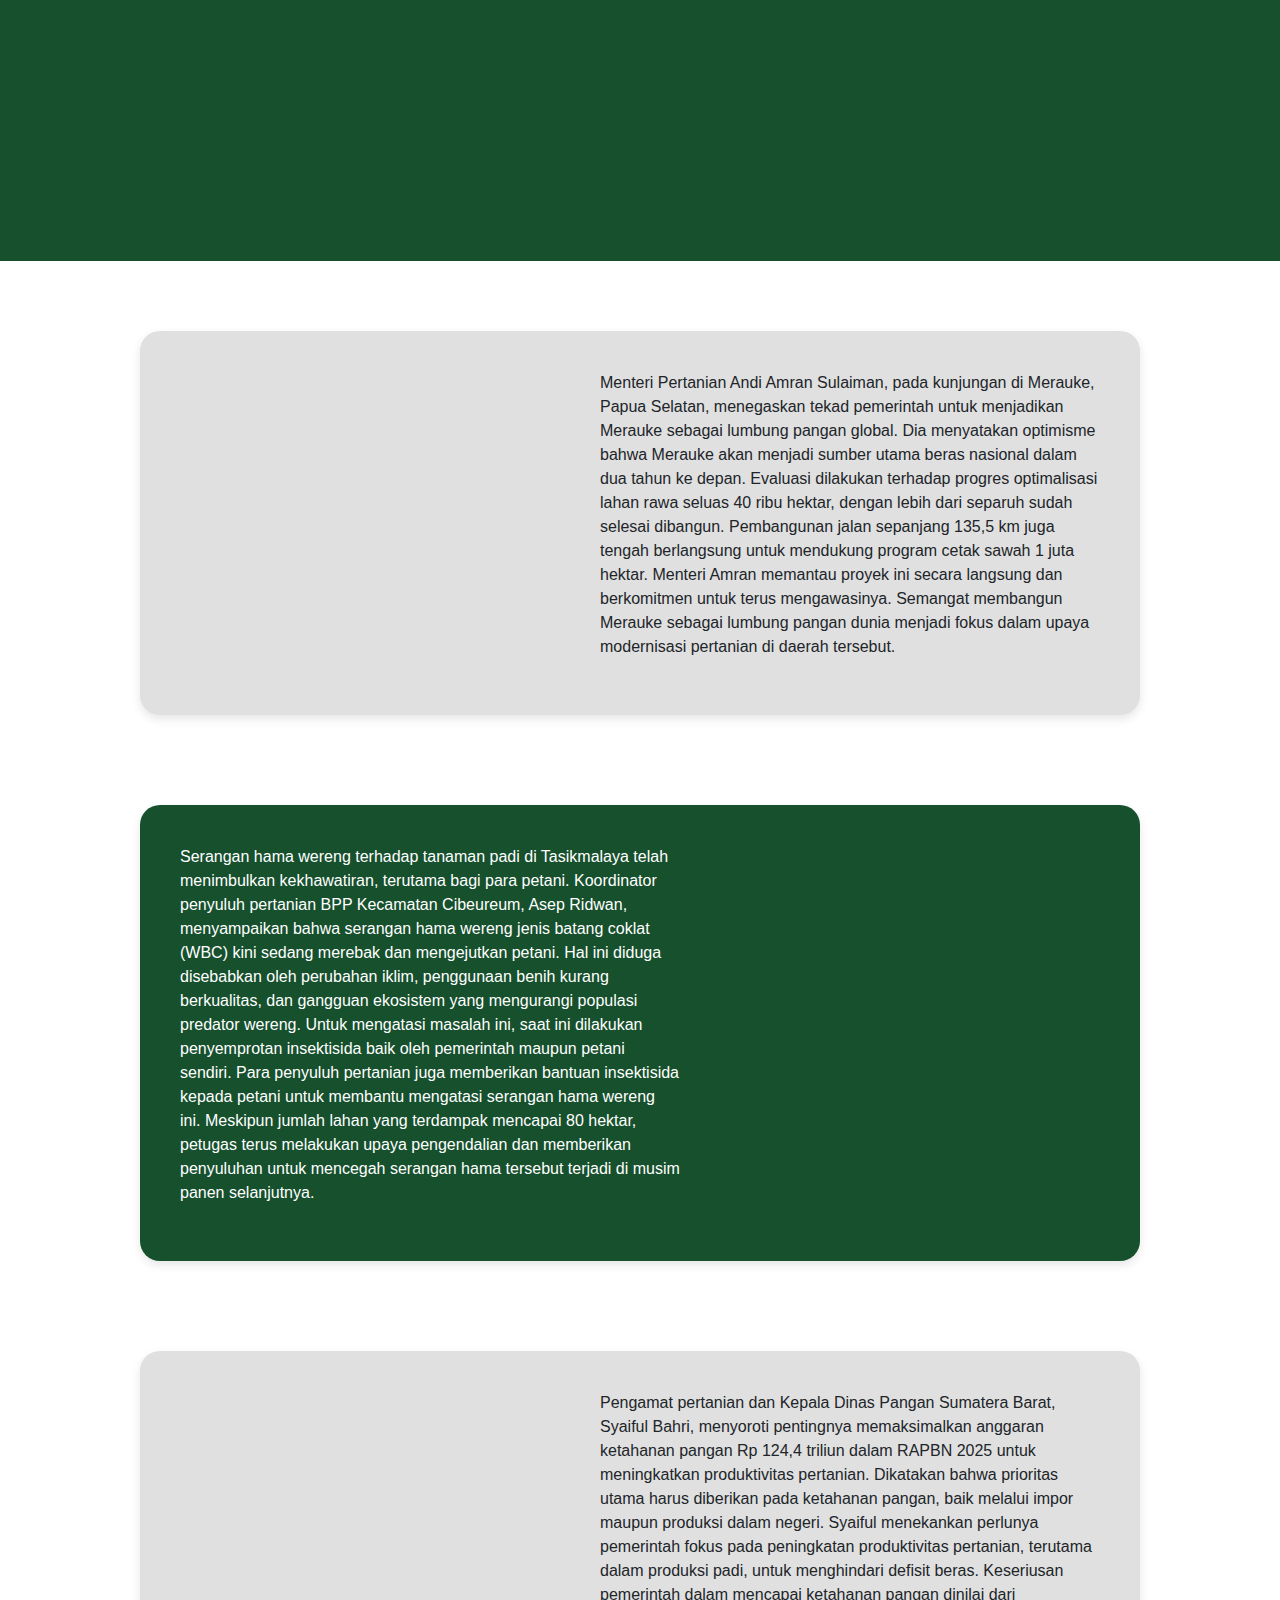
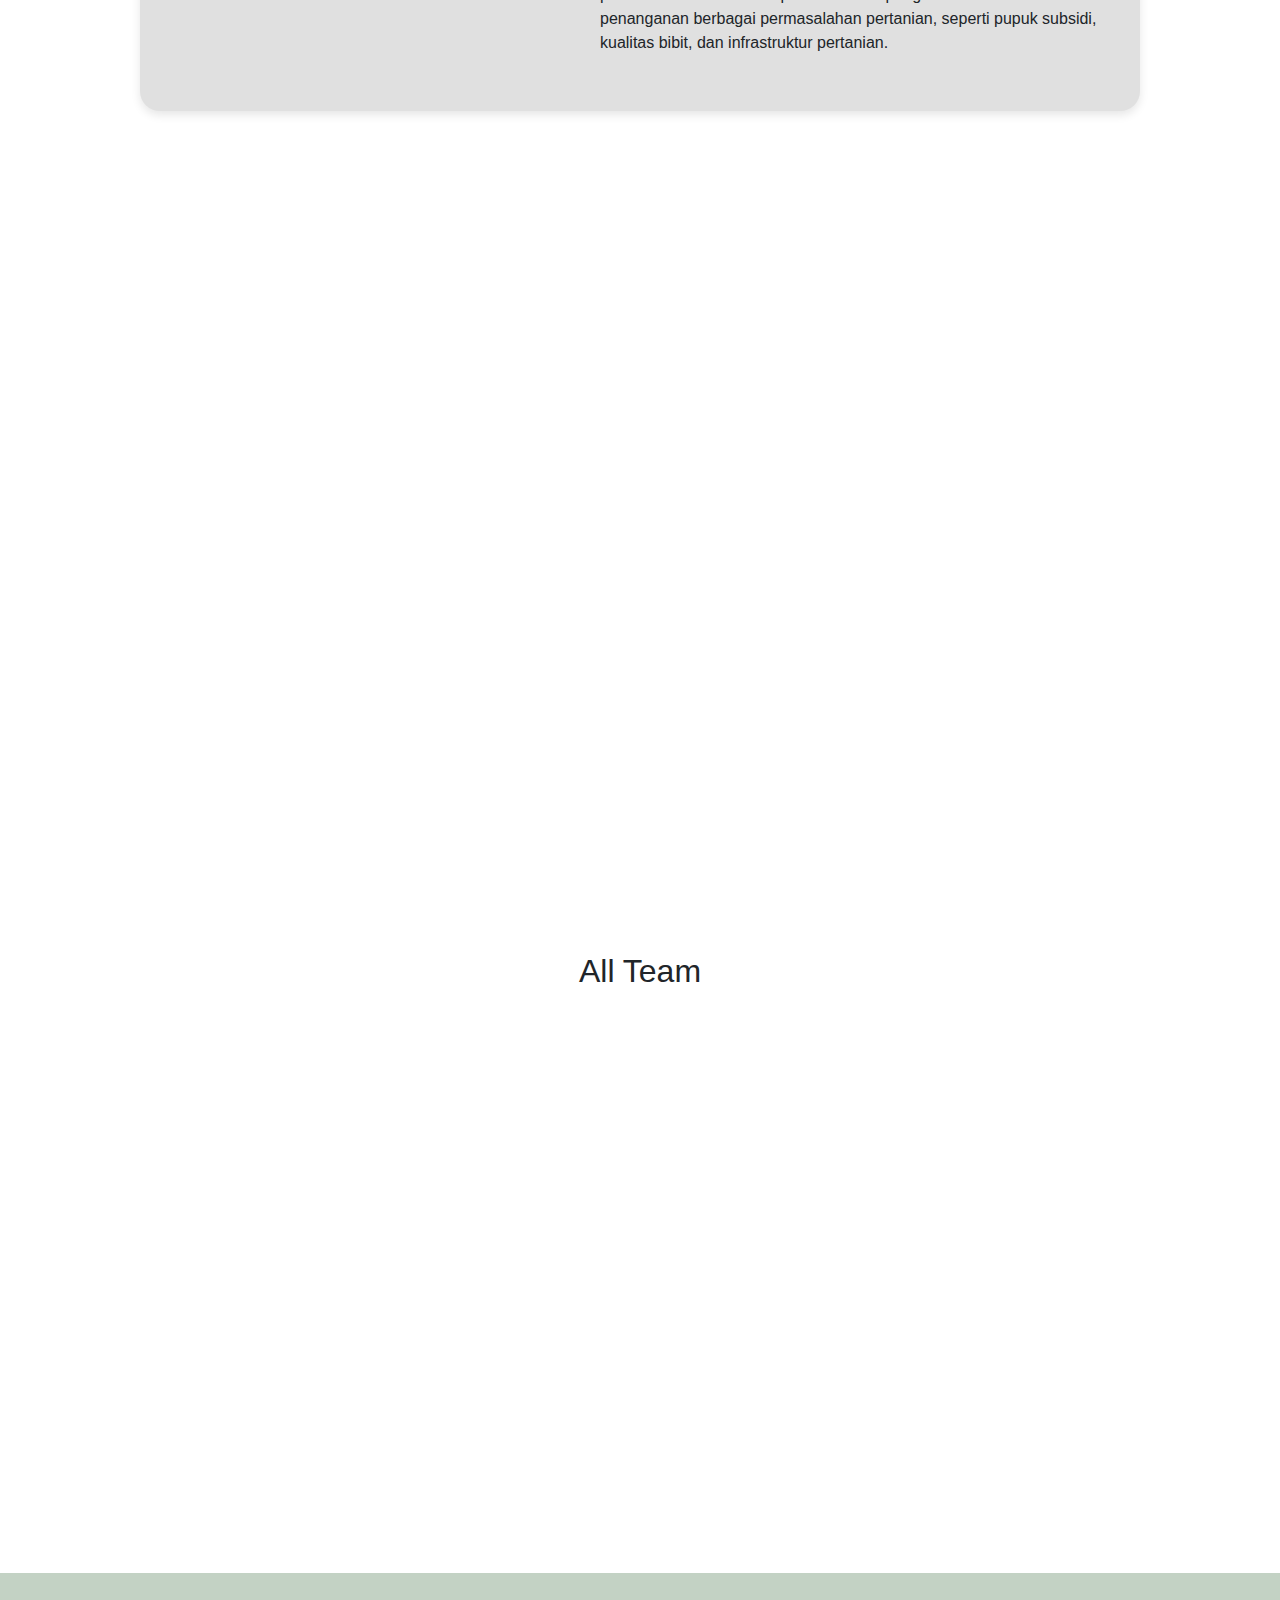
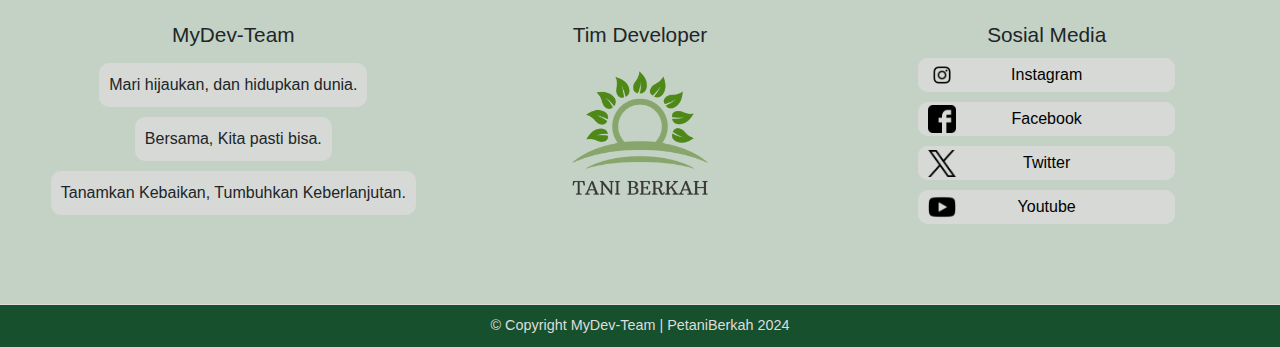
==== commit b699e34b: "Finish" ====
--- a/index.html
+++ b/index.html
@@ -13,34 +13,51 @@
     <link rel="stylesheet" href="https://unpkg.com/aos@next/dist/aos.css" />
     <link rel="icon" type="image/x-icon" href="aset/img/logo.webp">
     <script src="script.js"></script>
-</head>
-<body>
-
-    <!-- Navbar -->
-    <nav class="animate__animated animate__fadeInDown animate__delay-1s">
-        <div class="logo animate__animate animate__fadeInDown">
-            <a href="index.html"><img src="aset/img/logo.webp" alt="logo"></a>
-        </div>
-        <div class="nav-normal">
-            <ul>
-                <li><a href="#home">Home</a></li>
-                <li><a href="#unit_kerja">Team</a></li>
-                <li><a href="#informasi">information</a></li>
-                <li><a href="contact.html">Contact</a></li>
+    <link rel="stylesheet" href="https://stackpath.bootstrapcdn.com/bootstrap/4.1.3/css/bootstrap.min.css">
+    <link rel="stylesheet" href="https://use.fontawesome.com/releases/v5.8.1/css/all.css" integrity="sha384-50oBUHEmvpQ+1lW4y57PTFmhCaXp0ML5d60M1M7uH2+nqUivzIebhndOJK28anvf" crossorigin="anonymous">
+    </head>
+    
+    <body>
+    
+      <nav class="navbar sticky-top navbar-expand-lg animate__animated animate__fadeInDown animate__delay-1s">
+        <div class="container">
+            <div class="logo">
+                <a href="index.html"><img src="aset/img/logo.webp" alt="logo"></a>
+            </div>
+            
+          <button class="navbar-toggler" type="button" data-toggle="collapse" data-target="#navbarSupportedContent" aria-controls="navbarSupportedContent" aria-expanded="false" aria-label="Toggle navigation">
+       <i class="fas fa-bars"></i>
+      </button>
+    
+          <div class="collapse navbar-collapse" id="navbarSupportedContent">
+            <ul class="navbar-nav mr-auto w-100 justify-content-end">
+              <li class="nav-item active">
+                <a style="color: black;" class="nav-link" href="#">Home <span class="sr-only">(current)</span></a>
+              </li>
+              <li class="nav-item">
+                <a style="color: black;" class="nav-link" href="#unit_kerja">Team</a>
+                <li class="nav-item">
+                  <a style="color: black;" class="nav-link" href="#informasi">Information</a>
+                  <li class="nav-item">
+                    <a style="color: black;" class="nav-link" href="contact.html">Contact</a>
+                    </li>
             </ul>
-        </div>
-        
-
-        <div class="nav-dropdown">
-            <ul>
-                <li>Menu</li>
-            </ul>
-        </div>
-    </nav>
+          </div>
+        </div>
+      </nav>
+    
+      <script src="https://code.jquery.com/jquery-3.3.1.slim.min.js" integrity="sha384-q8i/X+965DzO0rT7abK41JStQIAqVgRVzpbzo5smXKp4YfRvH+8abtTE1Pi6jizo" crossorigin="anonymous"></script>
+      <script src="https://cdnjs.cloudflare.com/ajax/libs/popper.js/1.14.3/umd/popper.min.js"></script>
+      <script src="https://stackpath.bootstrapcdn.com/bootstrap/4.1.3/js/bootstrap.min.js"></script>
 
     <div id="home" class="container1 animate__animated animate__fadeIn animate__faster">
-        <video src="aset/video/bg.webm" autoplay muted loop>
-    </div>
+        <video src="aset/video/bg.webm" autoplay muted loop></video>
+        <div class="overlay-text">
+            <h1 class="animate__animated animate__fadeInUp animate__faster animate__delay-1s">TANI BERKAH</h1>
+            <p class="animate__animated animate__fadeInUp animate__faster animate__delay-1s">Dari ladang ke Meja makan, semuanya berawal dari bumi.</p>
+        </div>
+    </div>
+    
 
     <div class="container2">
         <div class="logo" data-aos="fade-up" data-aos-duration="1000">
@@ -168,7 +185,7 @@
         <h2 id="unit_kerja">All Team</h2>
         <div class="team-container">
             <div class="team-member" data-aos="fade-up" data-aos-duration="1000" data-aos-delay="">
-                <img src="aset/img/joko.png" alt="Joko Purnomo">
+                <img src="aset/img/joko.JPG" alt="Joko Purnomo">
                 <div class="team-info">
                     <h3>Joko Purnomo</h3>
                     <p>jokopurnomo22012006@gmail.com</p>
@@ -215,24 +232,53 @@
     <footer>
         <div id="informasi" class="footer-container">
             <div class="footer-item">
-                <h3>MyDev-team</h3>
-                <p>Dari ladang ke Meja makan, semuanya berawal dari bumi.</p>
+                <h3>MyDev-Team</h3>
+                <p class="moto">Mari hijaukan, dan hidupkan dunia.</p>
+                <p class="moto">Bersama, Kita pasti bisa.</p>
+                <p class="moto">Tanamkan Kebaikan, Tumbuhkan Keberlanjutan.</p>
             </div>
             <div class="footer-item">
                 <h3>Tim Developer</h3>
-                <img src="aset/img/logo.webp" alt="Tani Berkah Logo">
-                <p>petaniberkah.dev</p>
+                <a style="color: black;" href="https://mydev-pertanian.vercel.app">
+                    <img src="aset/img/logo.webp" alt="Tani Berkah Logo">
+                </a>
             </div>
             <div class="footer-item">
                 <h3>Sosial Media</h3>
-                <p>Instagram</p>
-                <p>Facebook</p>
-                <p>Twitter</p>
-                <p>Youtube</p>
+                <a class="sosmed" href="">
+                    <div class="ig sosmed">
+                        <img src="aset/img/ig2.png" alt="">
+                        <img class="img_color" src="aset/img/ig.png" alt="">
+                        <p>Instagram</p>
+                    </div>
+                </a>
+                <a class="sosmed" href="">
+                    <div class="fb sosmed">
+                        <img src="aset/img/fb1.png" alt="">
+                        <img class="img_color" src="aset/img/fb.png" alt="">
+                        <p>Facebook</p>
+                    </div>
+                </a>
+                <a class="sosmed" href="">
+                    <div class="twitter sosmed">
+                        <img src="aset/img/twitter.png" alt="">
+                        <img class="img_color" src="aset/img/twitter2.png" alt="">
+                        <p>Twitter</p>
+                    </div>
+                </a>
+                <a class="sosmed" href="">
+                    <div class="yt sosmed">
+                        <img src="aset/img/yt1.png" alt="">
+                        <img class="img_color" src="aset/img/yt.png" alt="">
+                        <p>Youtube</p>
+                    </div>
+                </a>
+                
+                
             </div>
         </div>
         <div class="footer-bottom">
-            <p>© Copyright petaniberkah 2024</p>
+            <p>© Copyright MyDev-Team | PetaniBerkah 2024</p>
         </div>
     </footer>
 </body>
--- a/style.css
+++ b/style.css
@@ -9,6 +9,7 @@
 
   a{
     color: black;
+    text-decoration: none;
   }
 
 *{
@@ -23,26 +24,21 @@
     background-color: rgb(240, 240, 240);
 }
 
-a{
-    text-decoration: none;
-}
-
 ul li{
     list-style: none;
 }
 
-body nav{
-    z-index: 99;
+body nav.navbar{
+    font-family: poppins ;
+    font-style: bold;
     position: fixed;
-    width: 100%;
-    min-height: 10vh;
-    background-color: rgba(240, 240, 240, 0.8);
-    color: black;
-    display: flex;
-    justify-content: space-between;
-    align-items: center;
-    padding: 5px 5vh 0;
+    background-color: rgba(240, 240, 240, 0.85);
     --animate-delay: 0.5s;
+    width: 100%;
+}
+
+nav .container button{
+    outline: none;
 }
 
 nav .logo a img{
@@ -97,10 +93,9 @@
     width: 100%;
     height: 105vh;
     display: flex;
-    justify-content: center;
-    align-items: center;
+    align-items: end;
     flex-wrap: wrap;
-    position: relative; /* Penting untuk overlay */
+    position: relative;
     --animate-duration: 2s;
 }
 
@@ -110,7 +105,7 @@
     height: 100%;
     width: 100%;
     border-radius: 0 0 20px 20px;
-    z-index: 1; /* Pastikan gambar ada di bawah overlay */
+    z-index: 1;
 }
 
 .container1::after {
@@ -120,10 +115,58 @@
     left: 0;
     width: 100%;
     height: 100%;
-    background: linear-gradient(to top, rgba(0, 0, 0, 0.9), rgba(0, 0, 0, 0) 70%);
+    background: linear-gradient(to top, rgba(0, 0, 0, 0.9), rgba(0, 0, 0, 0) 65%);
     border-radius: 0 0 20px 20px;
-    z-index: 2; /* Overlay di atas gambar */
-}
+    z-index: 2;
+}
+
+.overlay-text {
+    position: relative;
+    z-index: 3; /* Pastikan ini lebih tinggi dari yang lain */
+    color: white;
+    padding: 10vh 5vw;
+    min-height: 45vh;
+    max-width: 65vw;
+    margin-bottom: 5vh;
+    font-family: poppins;
+}
+@media (max-width: 480px) {
+    .overlay-text {
+        max-width: 80vw;
+        margin-bottom: 4;
+    }
+
+    .container1 .overlay-text h1{
+        font-size: 4rem;
+    }
+    .container1 .overlay-text p{
+        font-size: 1.6rem;
+    }
+}
+
+.overlay-text h1{
+    background-color: transparent;
+    text-align: start;
+    font-weight: bold;
+    margin: 0;
+    padding: 0;
+    font-size: 5rem;
+    --animate-duration: 1.5s;
+    --animate-delay: 1s;
+}
+.overlay-text p{
+    background-color: transparent;
+    text-align: start;
+    font-weight: bold;
+    margin: 0;
+    padding: 0;
+    font-size: 2rem;
+    color: #d6d9d5;
+    --animate-duration: 1.5s;
+    --animate-delay: 1.25s;
+}
+
+
 
 /* Logo dan Card */
 
@@ -462,6 +505,7 @@
 }
 
 .title {
+    margin: 100px 0 75px;
     display: flex;
     justify-content: center;
     align-items: center;
@@ -528,7 +572,8 @@
     display: flex;
     flex-wrap: wrap;
     justify-content: center;
-    gap: 60px;
+    padding: 50px;
+    gap: 4rem;
 }
 
 .team-member {
@@ -581,6 +626,7 @@
 
 .footer-item{
     flex: 1;
+    width: 80%;
     display: flex;
     justify-content: center;
     align-items: center;
@@ -593,13 +639,23 @@
     font-size: 1.3rem;
 }
 
-.footer-item p {
+.footer-item a{
+    display: flex;
+    align-items: center;
+    flex-direction: column;
+
+}
+
+.footer-item p.moto{
+    background-color: #D6D9D5;
+    border-radius: 10px;
     margin: 5px 0;
     font-size: 1rem;
+    padding: 10px;
 }
 
 .footer-item img {
-    width: 80px;
+    width: 150px;
     margin-bottom: 10px;
 }
 
@@ -616,6 +672,54 @@
     font-size: 0.9rem;
     color: #ddd;
 }
+
+
+a.sosmed{
+    width: 70%;
+    margin-bottom: 10px;
+    color: #000;
+}
+.sosmed{
+    background-color: #D6D9D5;
+    border-radius: 10px;
+    display: flex;
+    justify-content: center;
+    align-items: center;
+    position: relative;
+    width: 100%;
+}
+
+.sosmed img{
+    width: 28px;
+    height: auto;
+    margin: 0;
+    position: absolute;
+    left: 10px;
+}
+
+.sosmed p{
+    margin: 5px 0;
+    font-size: 1rem;
+}
+
+.ig.sosmed .img_color, .fb.sosmed .img_color, .twitter.sosmed .img_color, .yt.sosmed .img_color{
+    opacity: 0;
+    transition: all 0.5s;
+}
+
+.ig.sosmed:hover .img_color{
+    opacity: 100;
+}
+.fb.sosmed:hover .img_color{
+    opacity: 100;
+}
+.twitter.sosmed:hover .img_color{
+    opacity: 100;
+}
+.yt.sosmed:hover .img_color{
+    opacity: 100;
+}
+
 
 
 /* Contact */
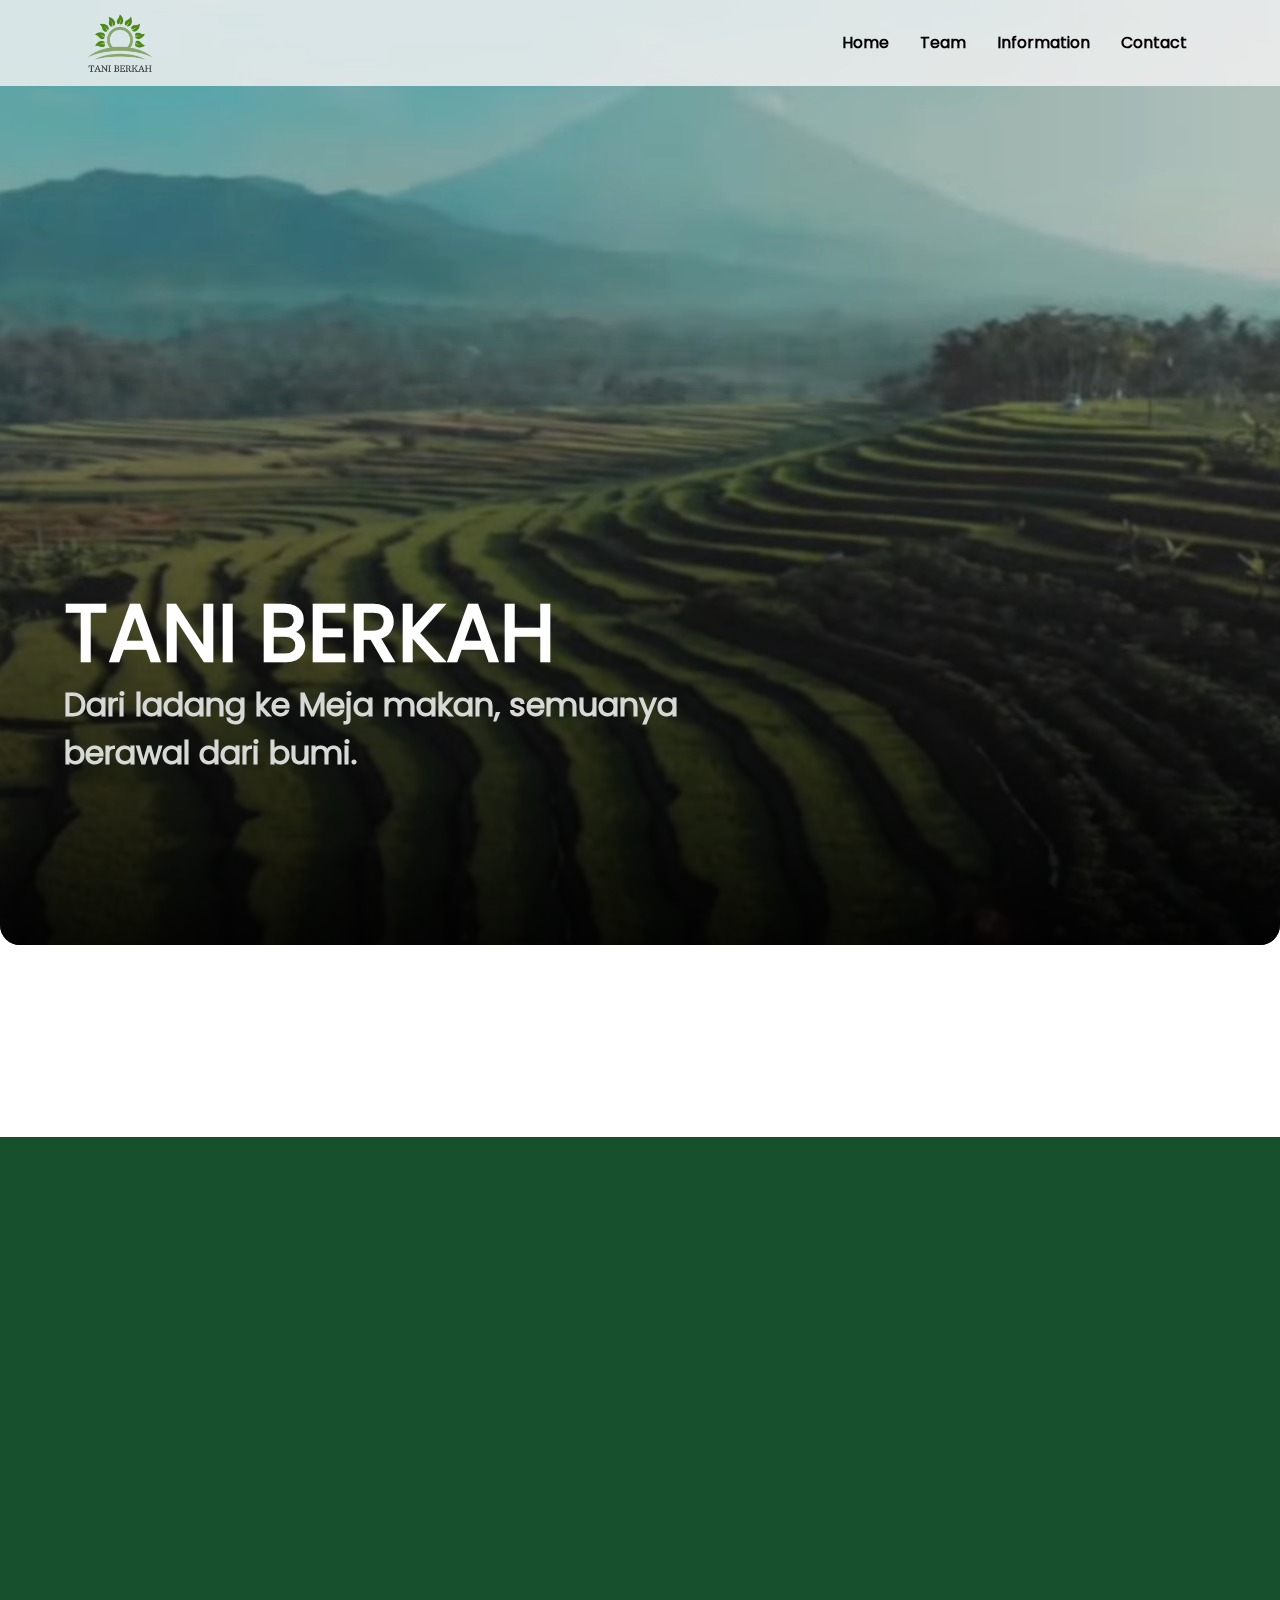
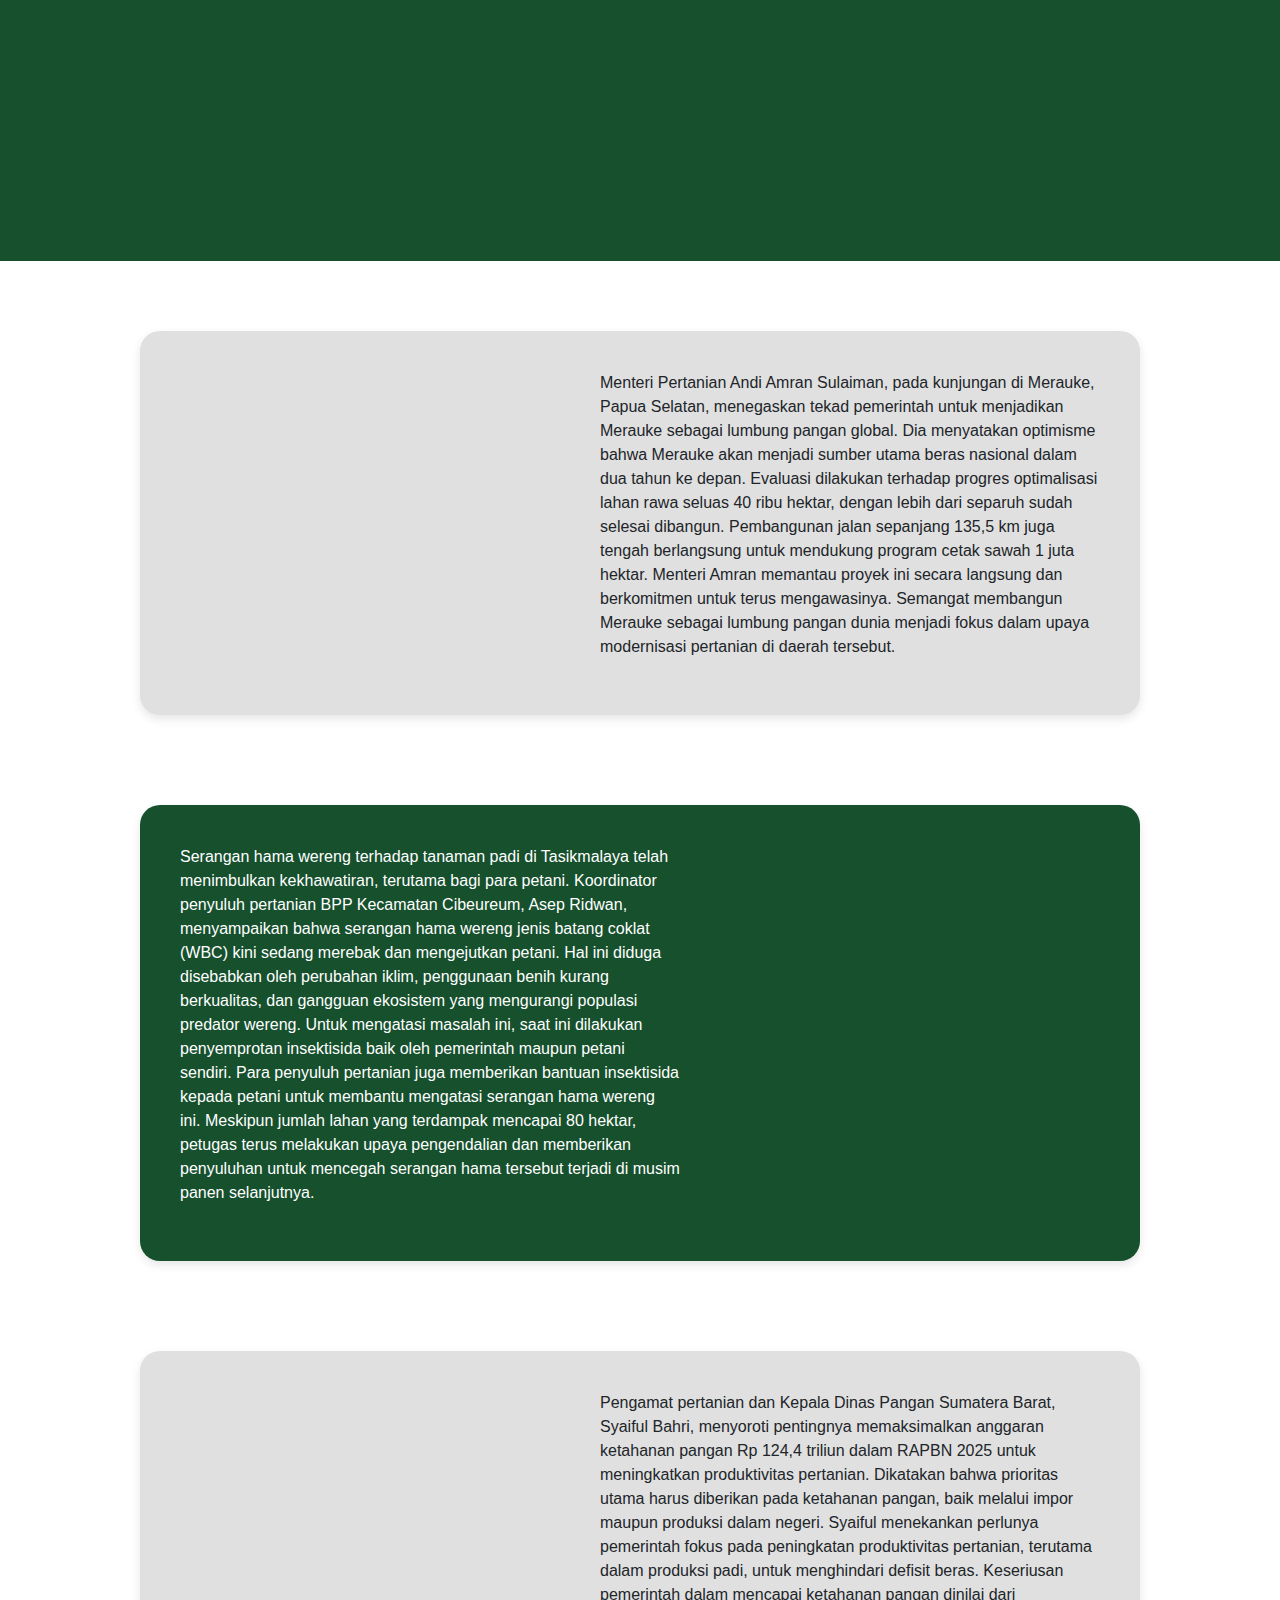
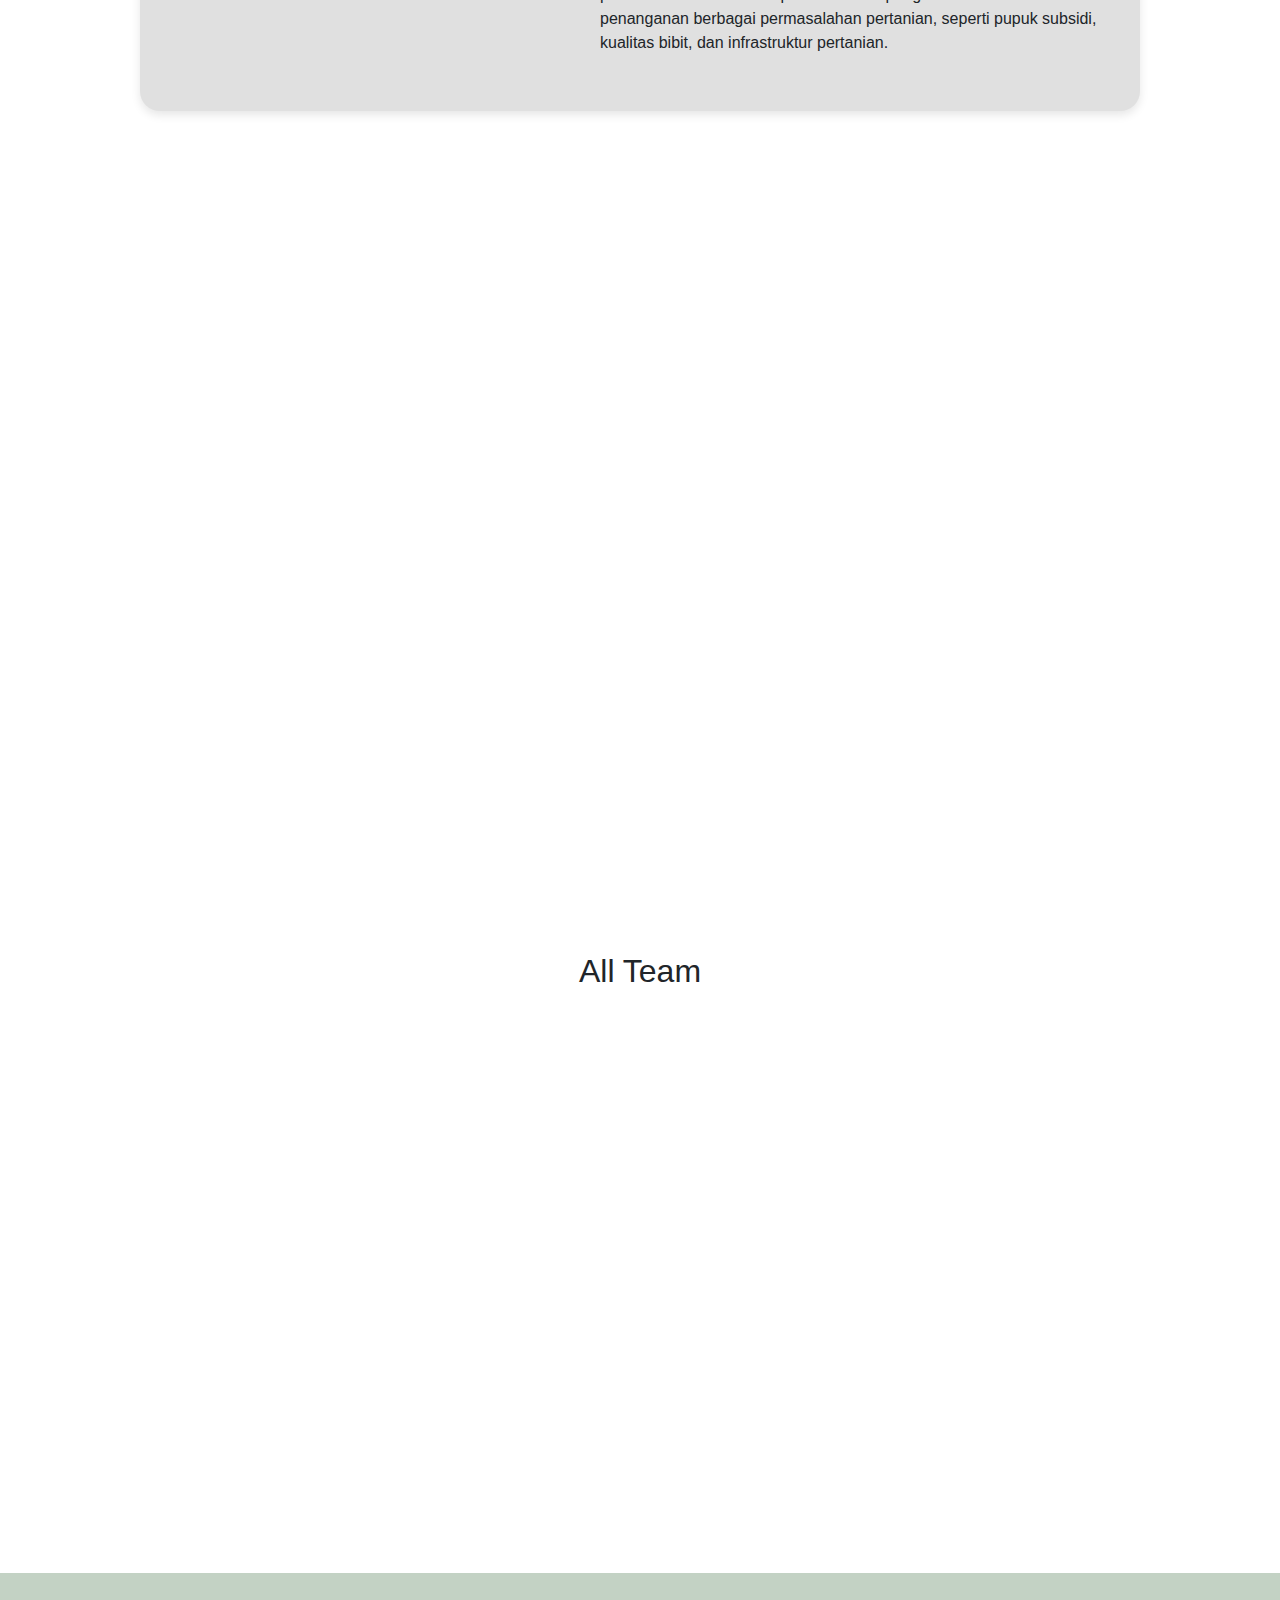
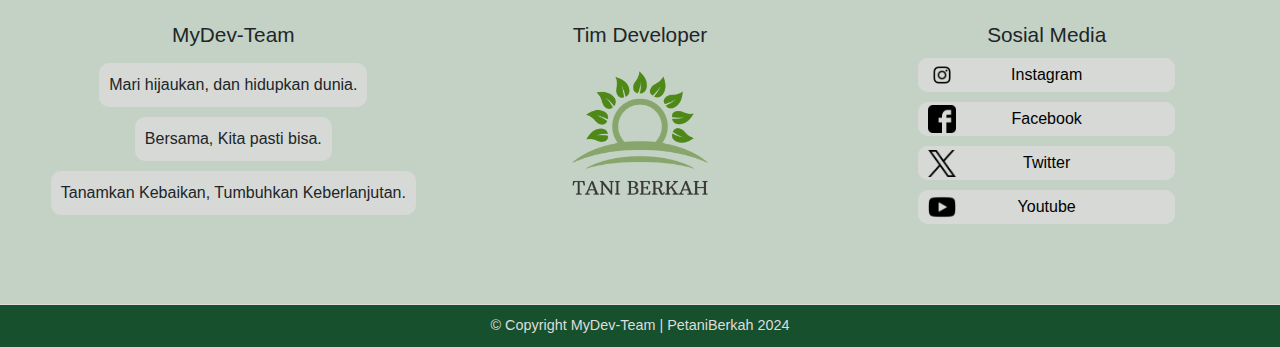
==== commit 9003bfec: "Finish" ====
--- a/index.html
+++ b/index.html
@@ -16,7 +16,7 @@
     <link rel="stylesheet" href="https://stackpath.bootstrapcdn.com/bootstrap/4.1.3/css/bootstrap.min.css">
     <link rel="stylesheet" href="https://use.fontawesome.com/releases/v5.8.1/css/all.css" integrity="sha384-50oBUHEmvpQ+1lW4y57PTFmhCaXp0ML5d60M1M7uH2+nqUivzIebhndOJK28anvf" crossorigin="anonymous">
     </head>
-    
+
     <body>
     
       <nav class="navbar sticky-top navbar-expand-lg animate__animated animate__fadeInDown animate__delay-1s">
@@ -184,48 +184,48 @@
     <div  class="team-section">
         <h2 id="unit_kerja">All Team</h2>
         <div class="team-container">
-            <div class="team-member" data-aos="fade-up" data-aos-duration="1000" data-aos-delay="">
+            <a href="profil-JokoPurnomo.html" class="team-member" data-aos="fade-up" data-aos-duration="1000" data-aos-delay="">
                 <img src="aset/img/joko.JPG" alt="Joko Purnomo">
                 <div class="team-info">
                     <h3>Joko Purnomo</h3>
                     <p>jokopurnomo22012006@gmail.com</p>
                 </div>
-            </div>
-            <div class="team-member" data-aos="fade-up" data-aos-duration="1000" data-aos-delay="250">
+            </a>
+            <a href="profil-AnggitaSalsaSaptaA.html" class="team-member" data-aos="fade-up" data-aos-duration="1000" data-aos-delay="250">
                 <img src="aset/img/anggita.jpg" alt="Anggita Salsa Sapta A.">
                 <div class="team-info">
                     <h3>Anggita Salsa Sapta A.</h3>
                     <p>anggitaanggita985@gmail.com</p>
                 </div>
-            </div>
-            <div class="team-member" data-aos="fade-up" data-aos-duration="1000" data-aos-delay="500">
+            </a>
+            <a href="profil-NafisOktaRamadhan.html" class="team-member" data-aos="fade-up" data-aos-duration="1000" data-aos-delay="500">
                 <img src="aset/img/nafis.jpg" alt="Nafis Okta Ramadhan">
                 <div class="team-info">
                     <h3>Nafis Okta Ramadhan</h3>
                     <p>octanafis22@gmail.com</p>
                 </div>
-            </div>
-            <div class="team-member" data-aos="fade-up" data-aos-duration="1000" data-aos-delay="750">
+            </a>
+            <a href="profil-RasyidDzikryArwamdy.html" class="team-member" data-aos="fade-up" data-aos-duration="1000" data-aos-delay="750">
                 <img src="aset/img/rasyid.jpg" alt="Rasyid Dzikry Arwamdy">
                 <div class="team-info">
                     <h3>Rasyid Dzikry Arwamdy</h3>
                     <p>rasyid.arwandi123@gmail.com</p>
                 </div>
-            </div>
-            <div class="team-member" data-aos="fade-up" data-aos-duration="1000" data-aos-delay="1000">
+            </a>
+            <a href="profil-ErlindaNurLatifah.html" class="team-member" data-aos="fade-up" data-aos-duration="1000" data-aos-delay="1000">
                 <img src="aset/img/erlinda.jpg" alt="Erlinda Nur Latifah.">
                 <div class="team-info">
-                    <h3>Erlinda Nur Latifah.</h3>
+                    <h3>Erlinda Nur Lathifah.</h3>
                     <p>nurlatifaherlinda@gmail.com</p>
                 </div>
-            </div>
-            <div class="team-member" data-aos="fade-up" data-aos-duration="1000" data-aos-delay="1250">
+            </a>
+            <a href="profil-LuckyAchmad.html" class="team-member" data-aos="fade-up" data-aos-duration="1000" data-aos-delay="1250">
                 <img src="aset/img/lucky.jpg" alt="Lucky Achmad">
                 <div class="team-info">
                     <h3>Lucky Achmad</h3>
                     <p>luckyachmad535@gmail.com</p>
                 </div>
-            </div>
+            </a>
         </div>
     </div>
 
--- a/style.css
+++ b/style.css
@@ -5,6 +5,10 @@
 
 html {
     scroll-behavior: smooth;
+  }
+
+  ::-webkit-scrollbar{
+    display: none;
   }
 
   a{
@@ -572,8 +576,19 @@
     display: flex;
     flex-wrap: wrap;
     justify-content: center;
-    padding: 50px;
+    padding: 75px;
     gap: 4rem;
+}
+
+.team-container a{
+    color: black;
+    transition: all 0.5s;
+
+}
+
+.team-container a:hover{
+    color: #16502D;
+    text-decoration: none;
 }
 
 .team-member {
@@ -581,6 +596,11 @@
     align-items: center;
     flex-direction: column;
     text-align: center;
+    transition: all 0.5s;
+}
+
+.team-member:hover img{
+    transform: scale(1.1);
 }
 
 .team-member img {
@@ -588,6 +608,7 @@
     height: 80px;
     border-radius: 50%;
     margin-bottom: 10px;
+    transition: all 0.5s;
 }
 
 .team-info h3 {
@@ -605,7 +626,6 @@
 
 footer {
     background-color: #c3d2c4;
-    margin-top: 50px
 }
 
 .footer-container {
@@ -704,7 +724,7 @@
 
 .ig.sosmed .img_color, .fb.sosmed .img_color, .twitter.sosmed .img_color, .yt.sosmed .img_color{
     opacity: 0;
-    transition: all 0.5s;
+    transition: all 0.25s;
 }
 
 .ig.sosmed:hover .img_color{
@@ -725,7 +745,7 @@
 /* Contact */
 
 .contact {
-    background-image: url('aset/img/contac_bg.jpg'); /* Pastikan jalur benar */
+    background-image: url('aset/img/bg2.webp'); /* Pastikan jalur benar */
     background-position: center;
     background-size: cover;
     display: flex;
